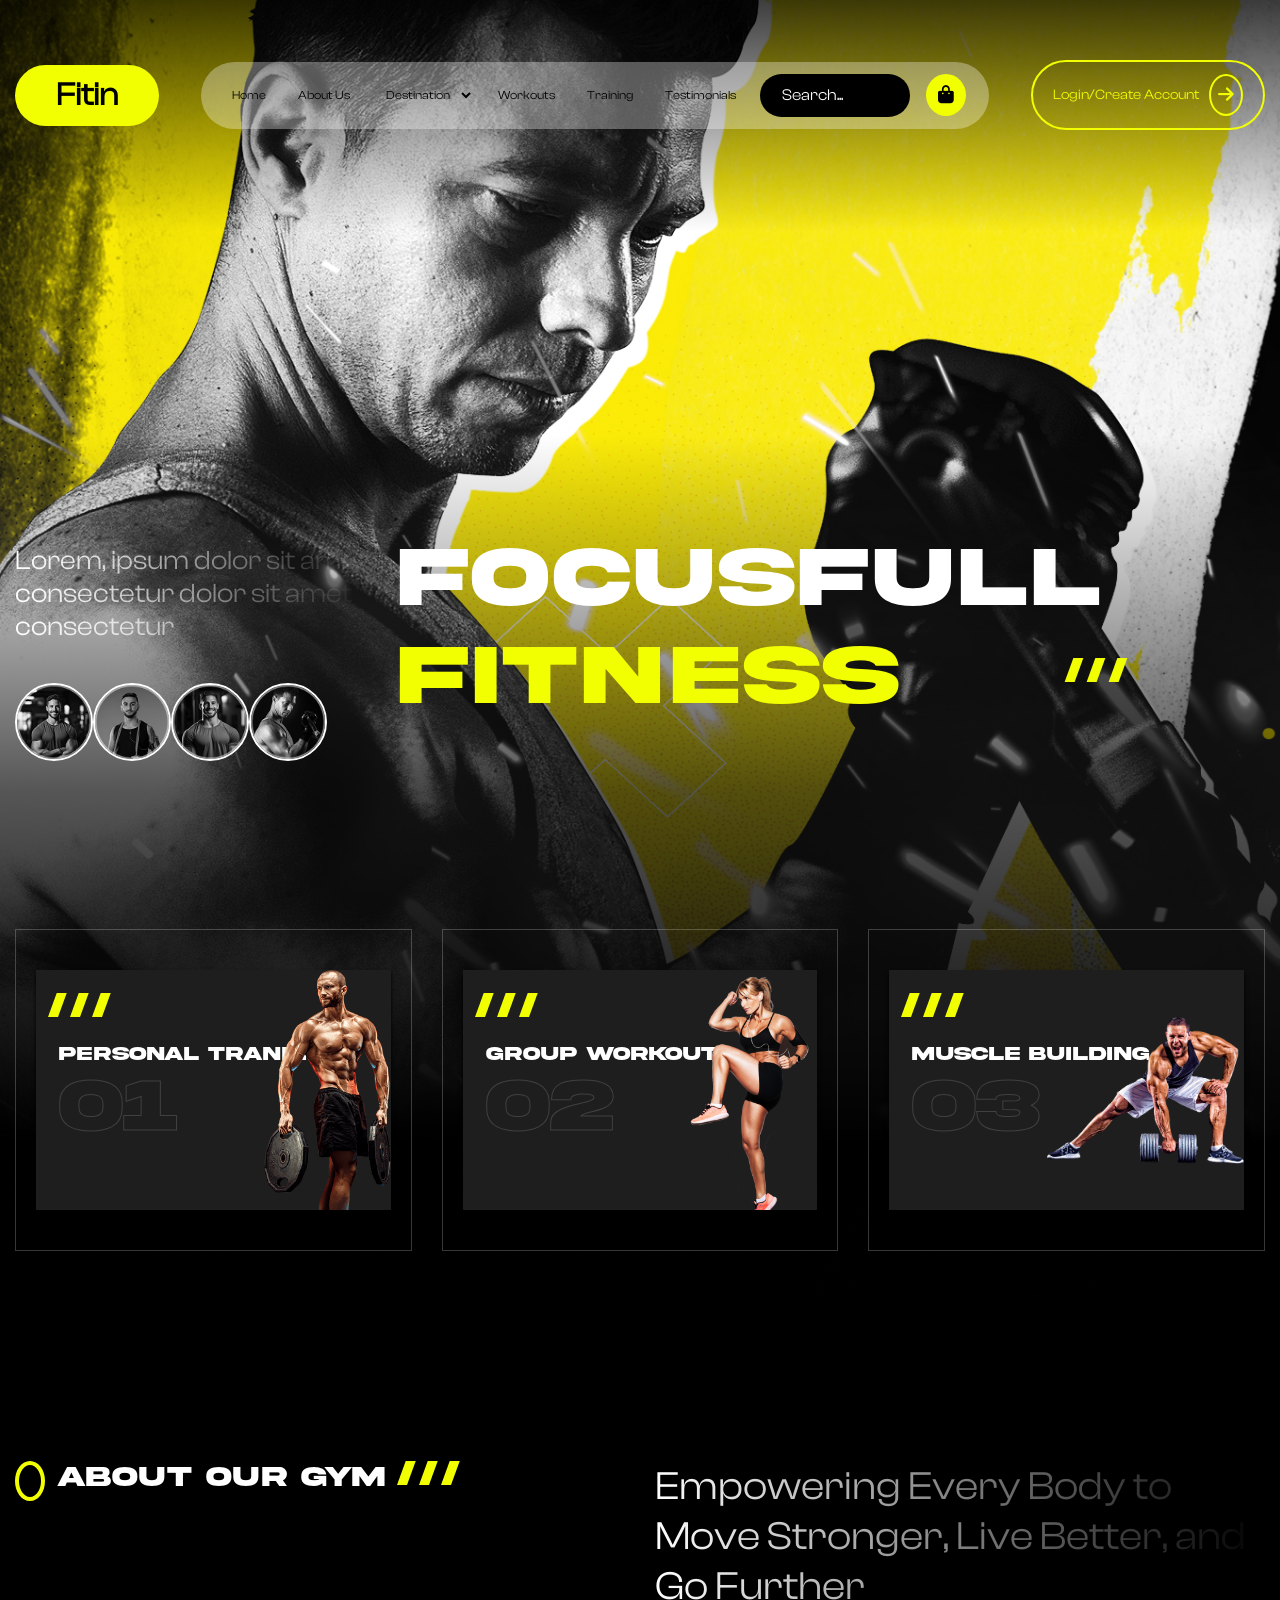
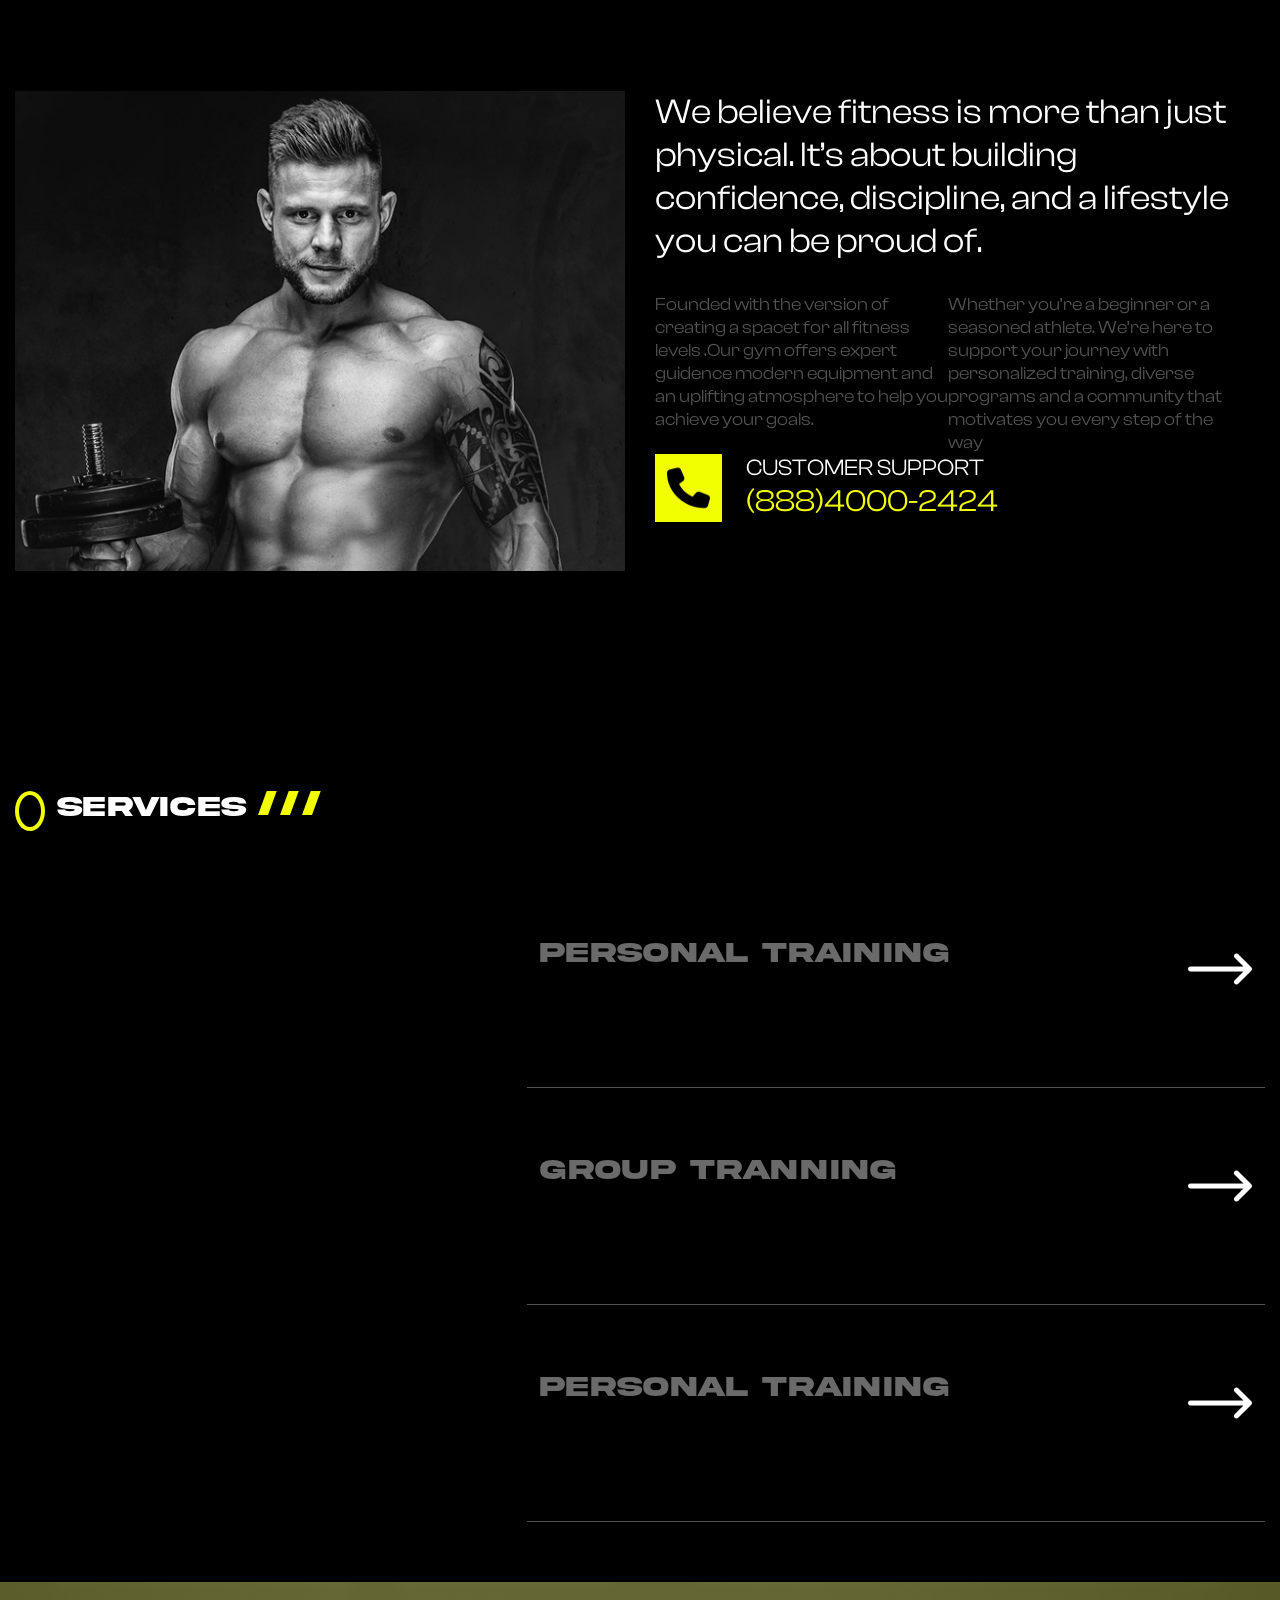
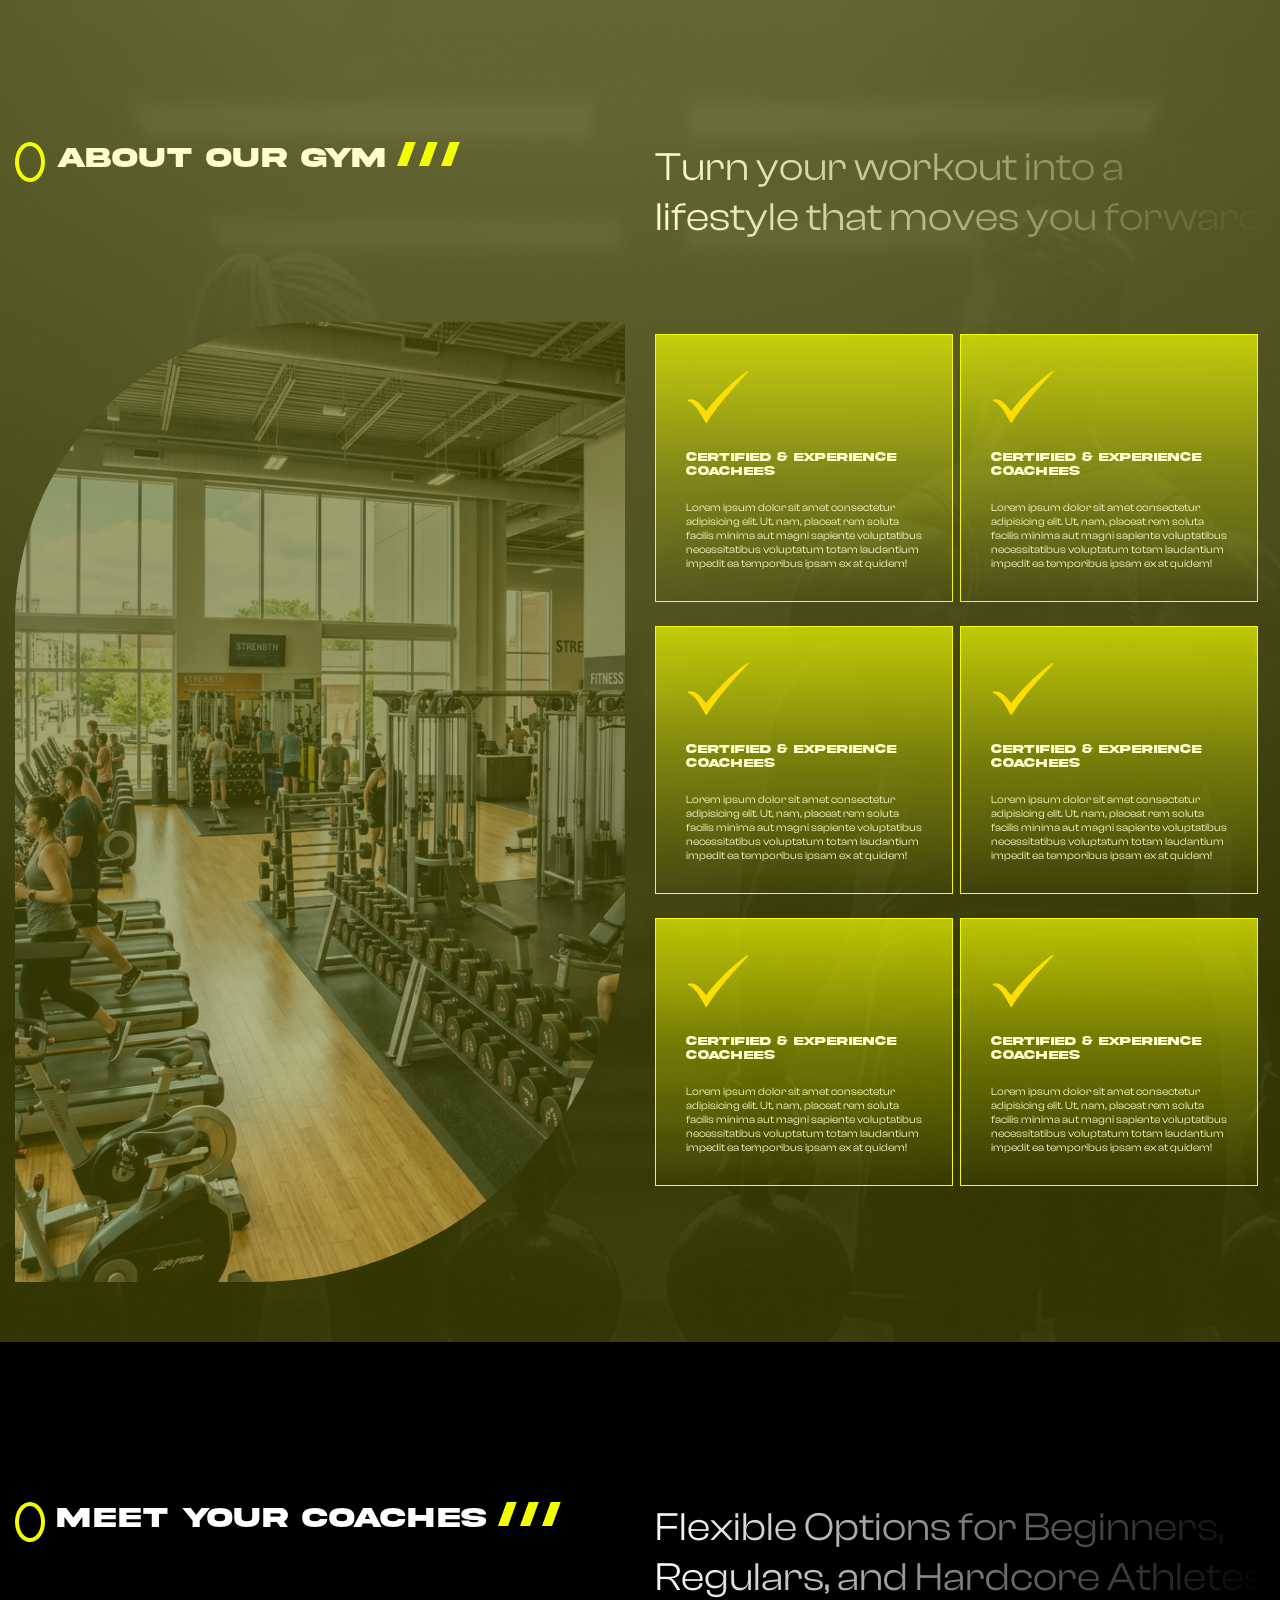
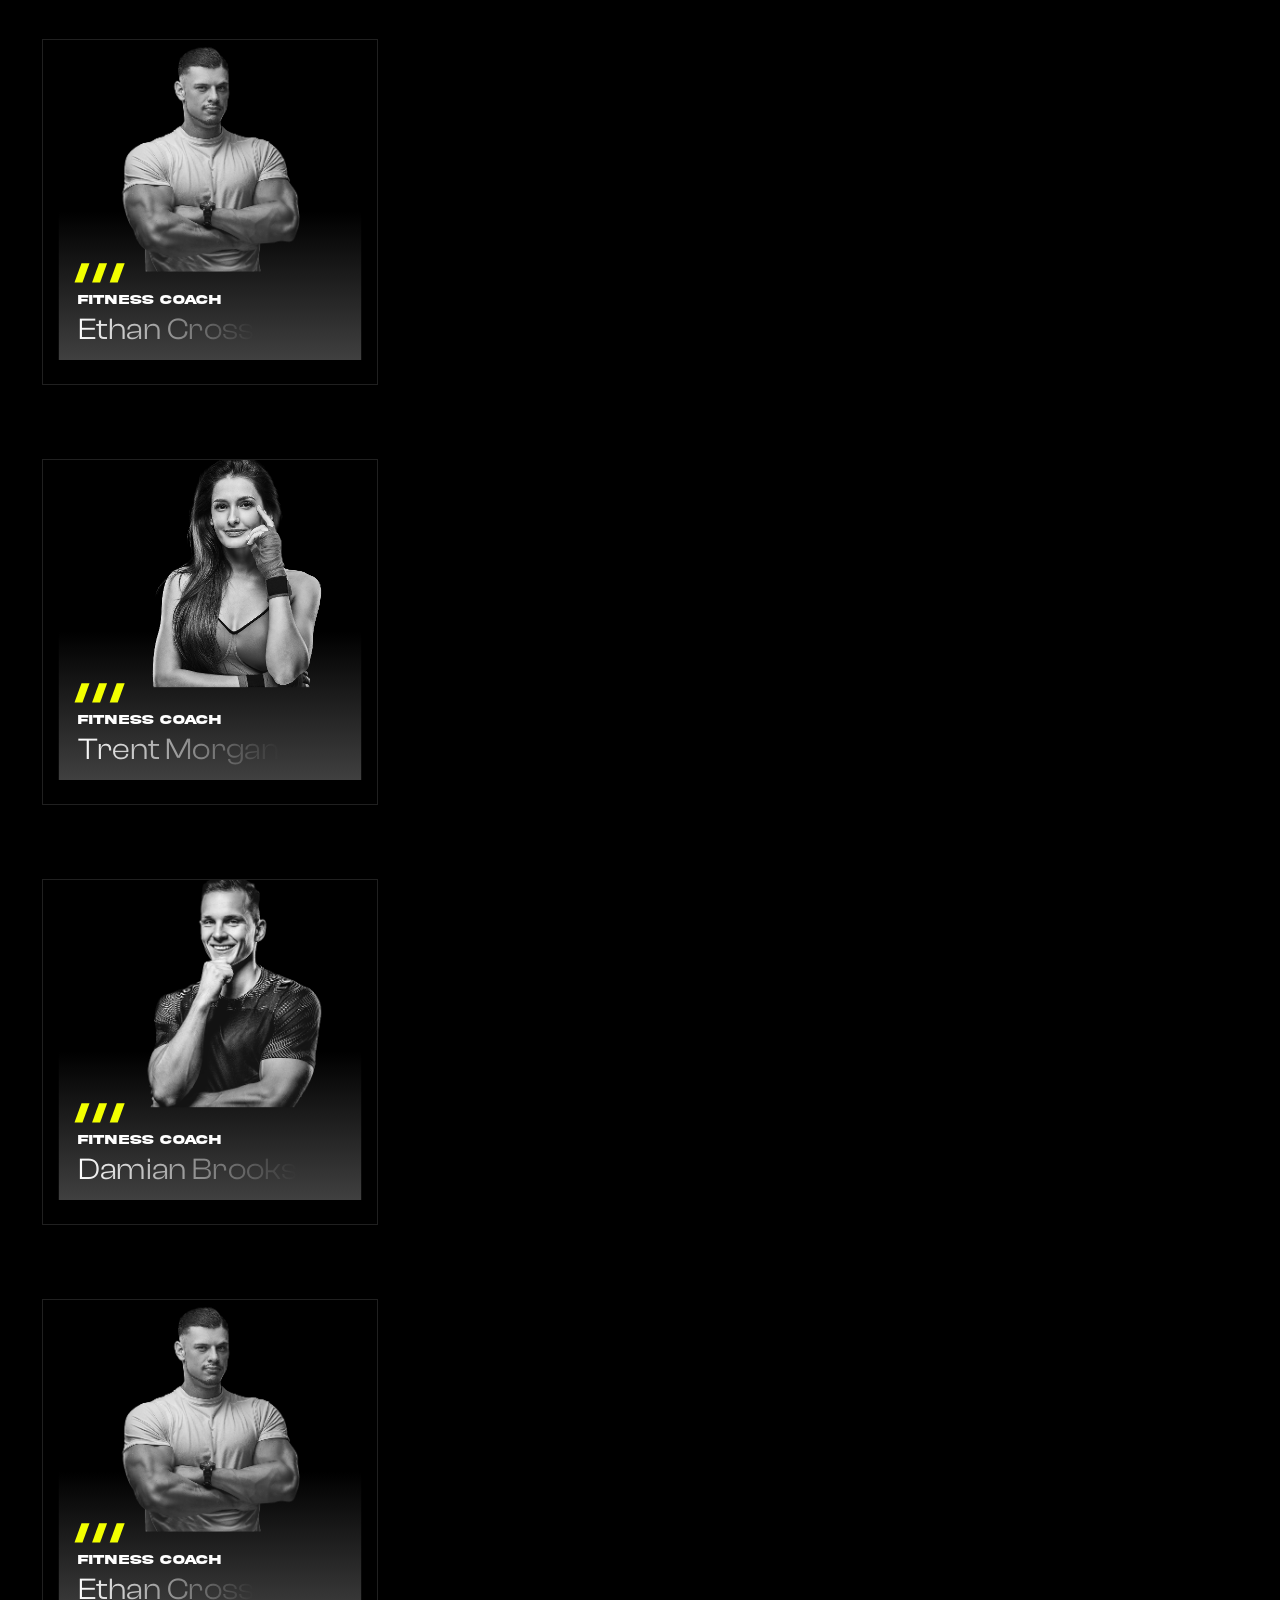
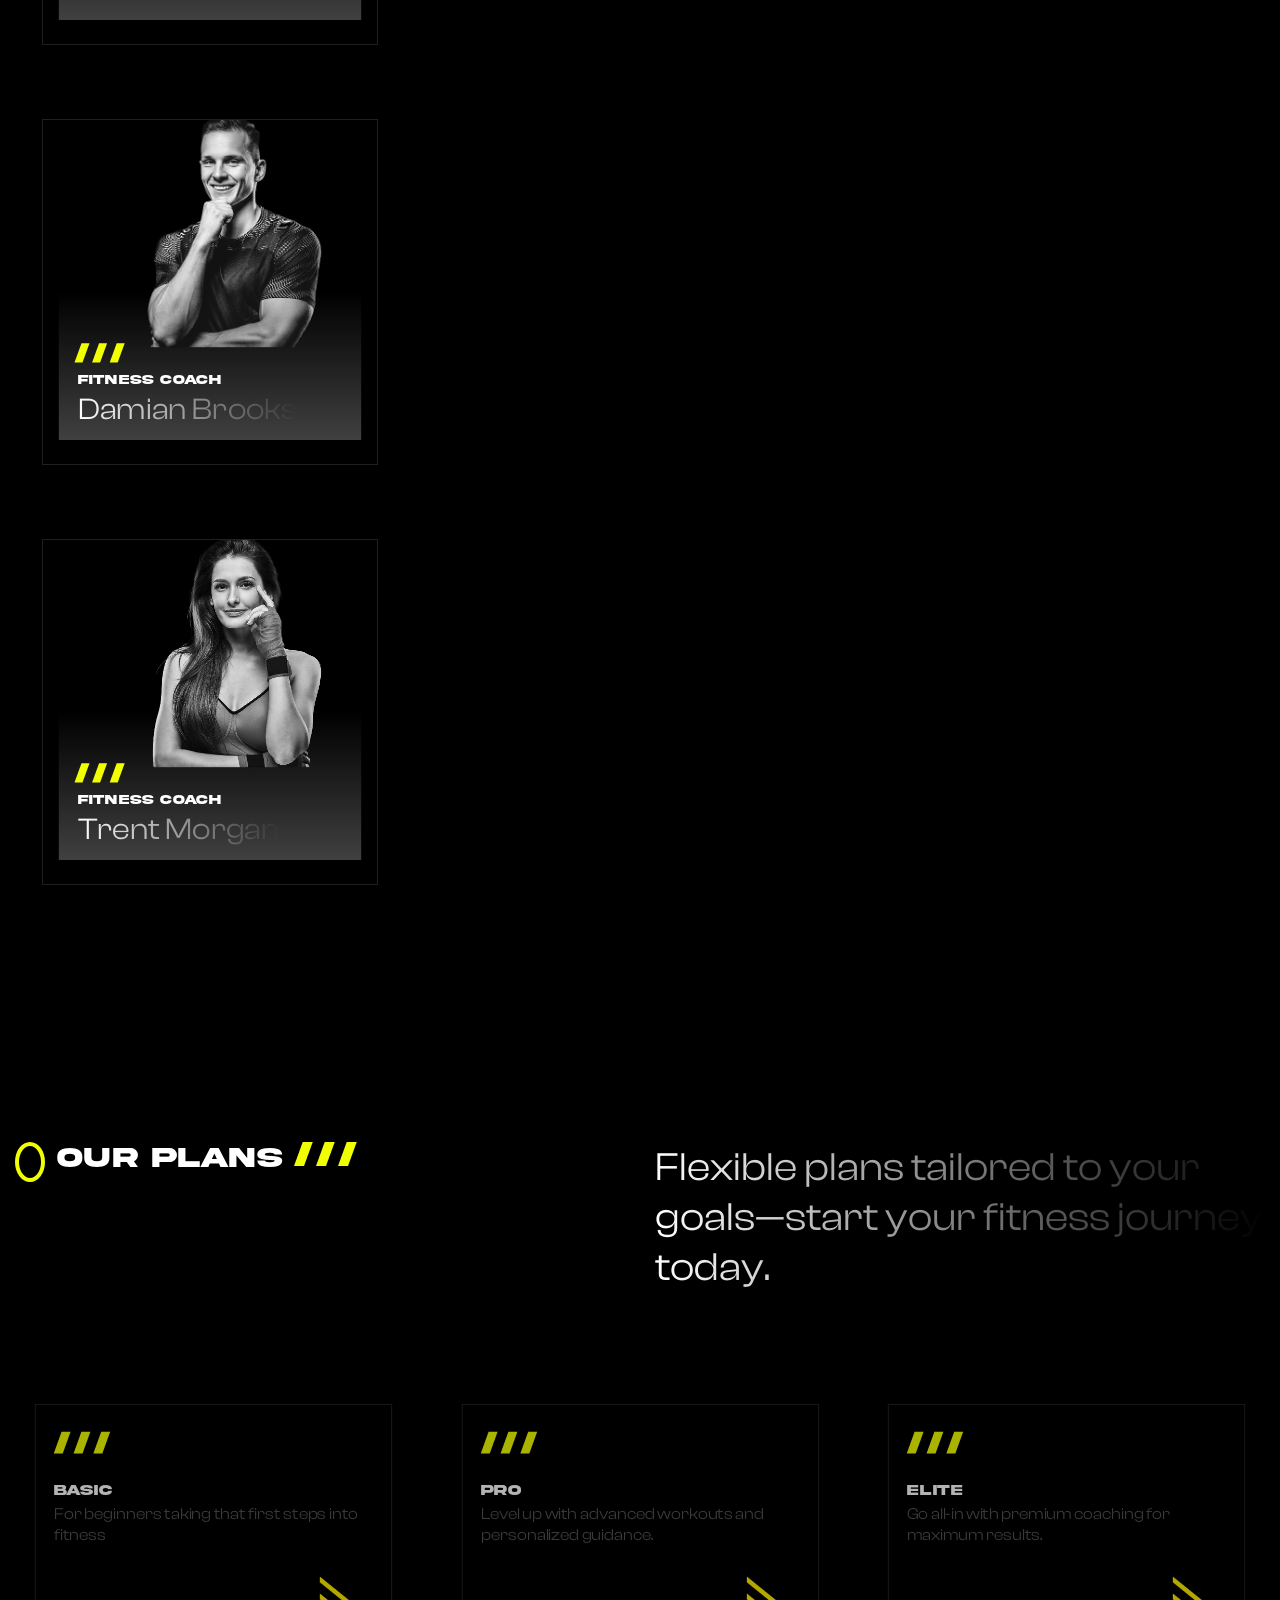
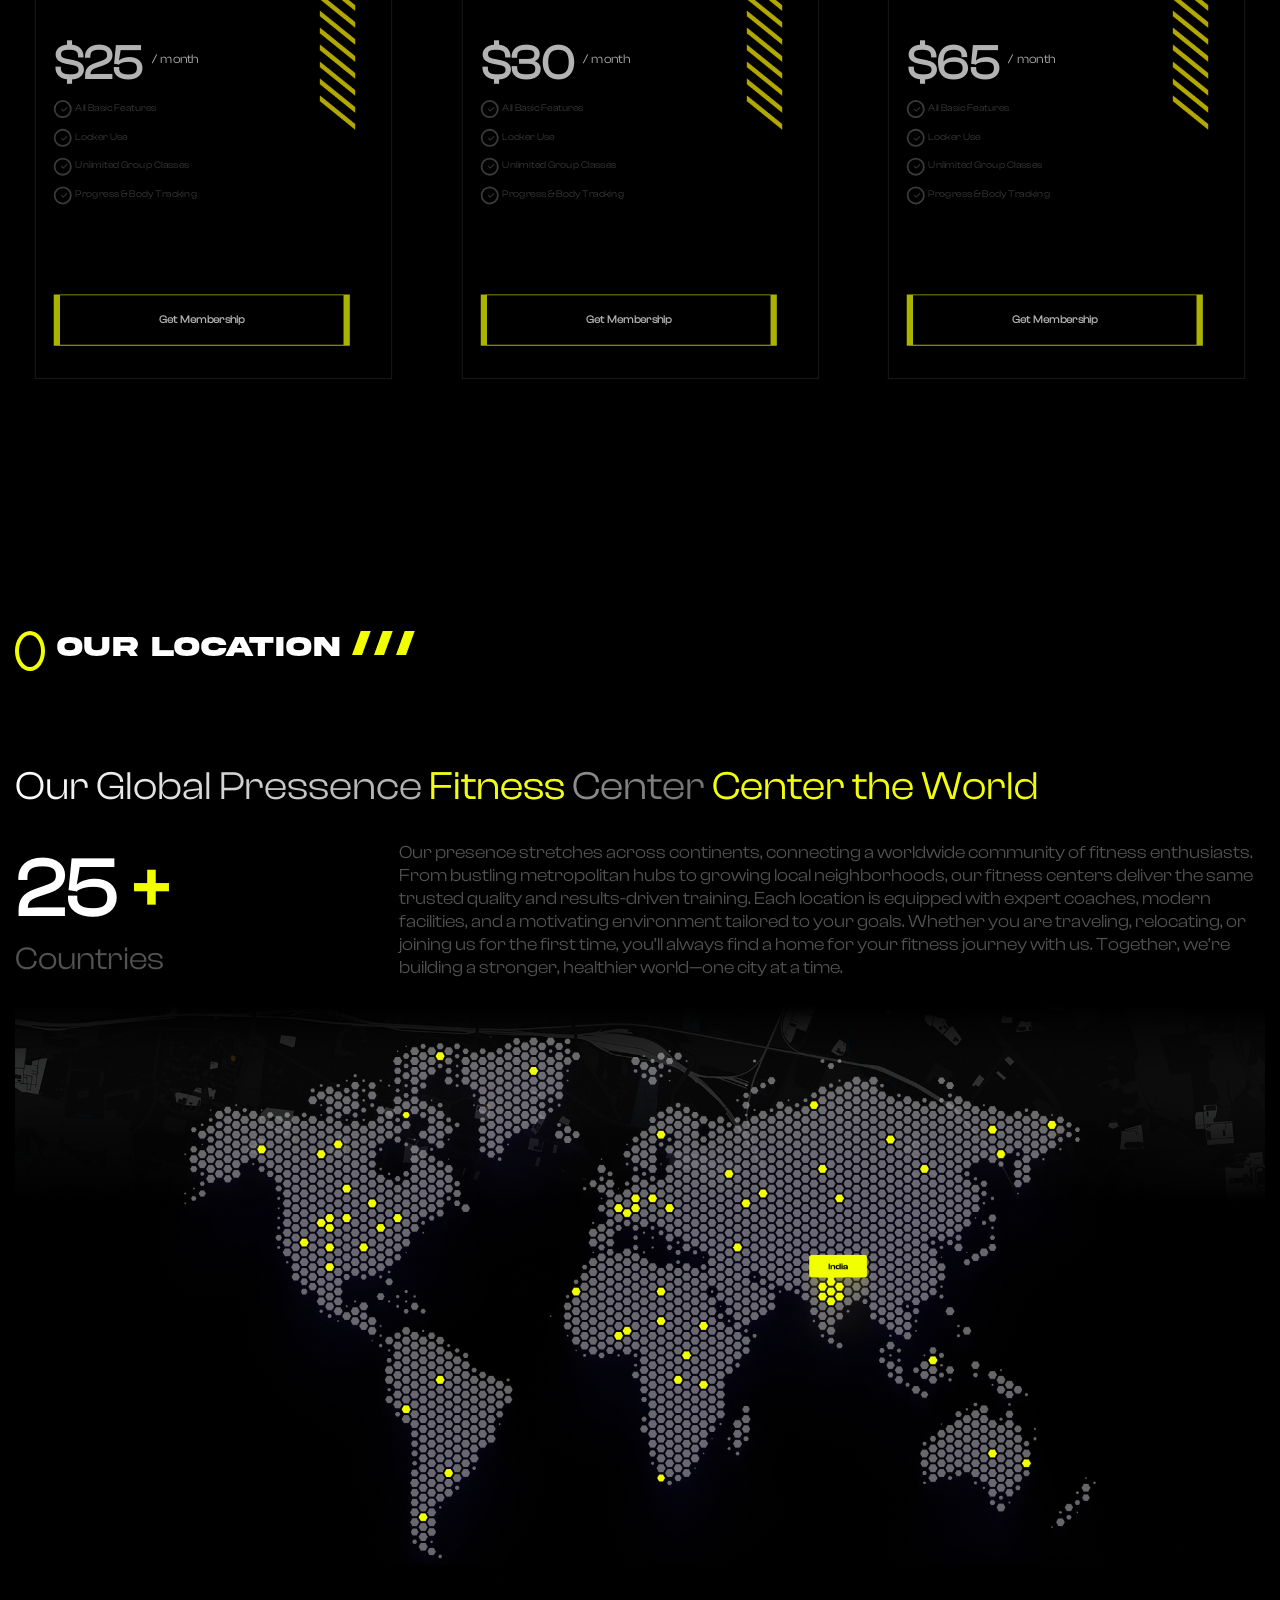
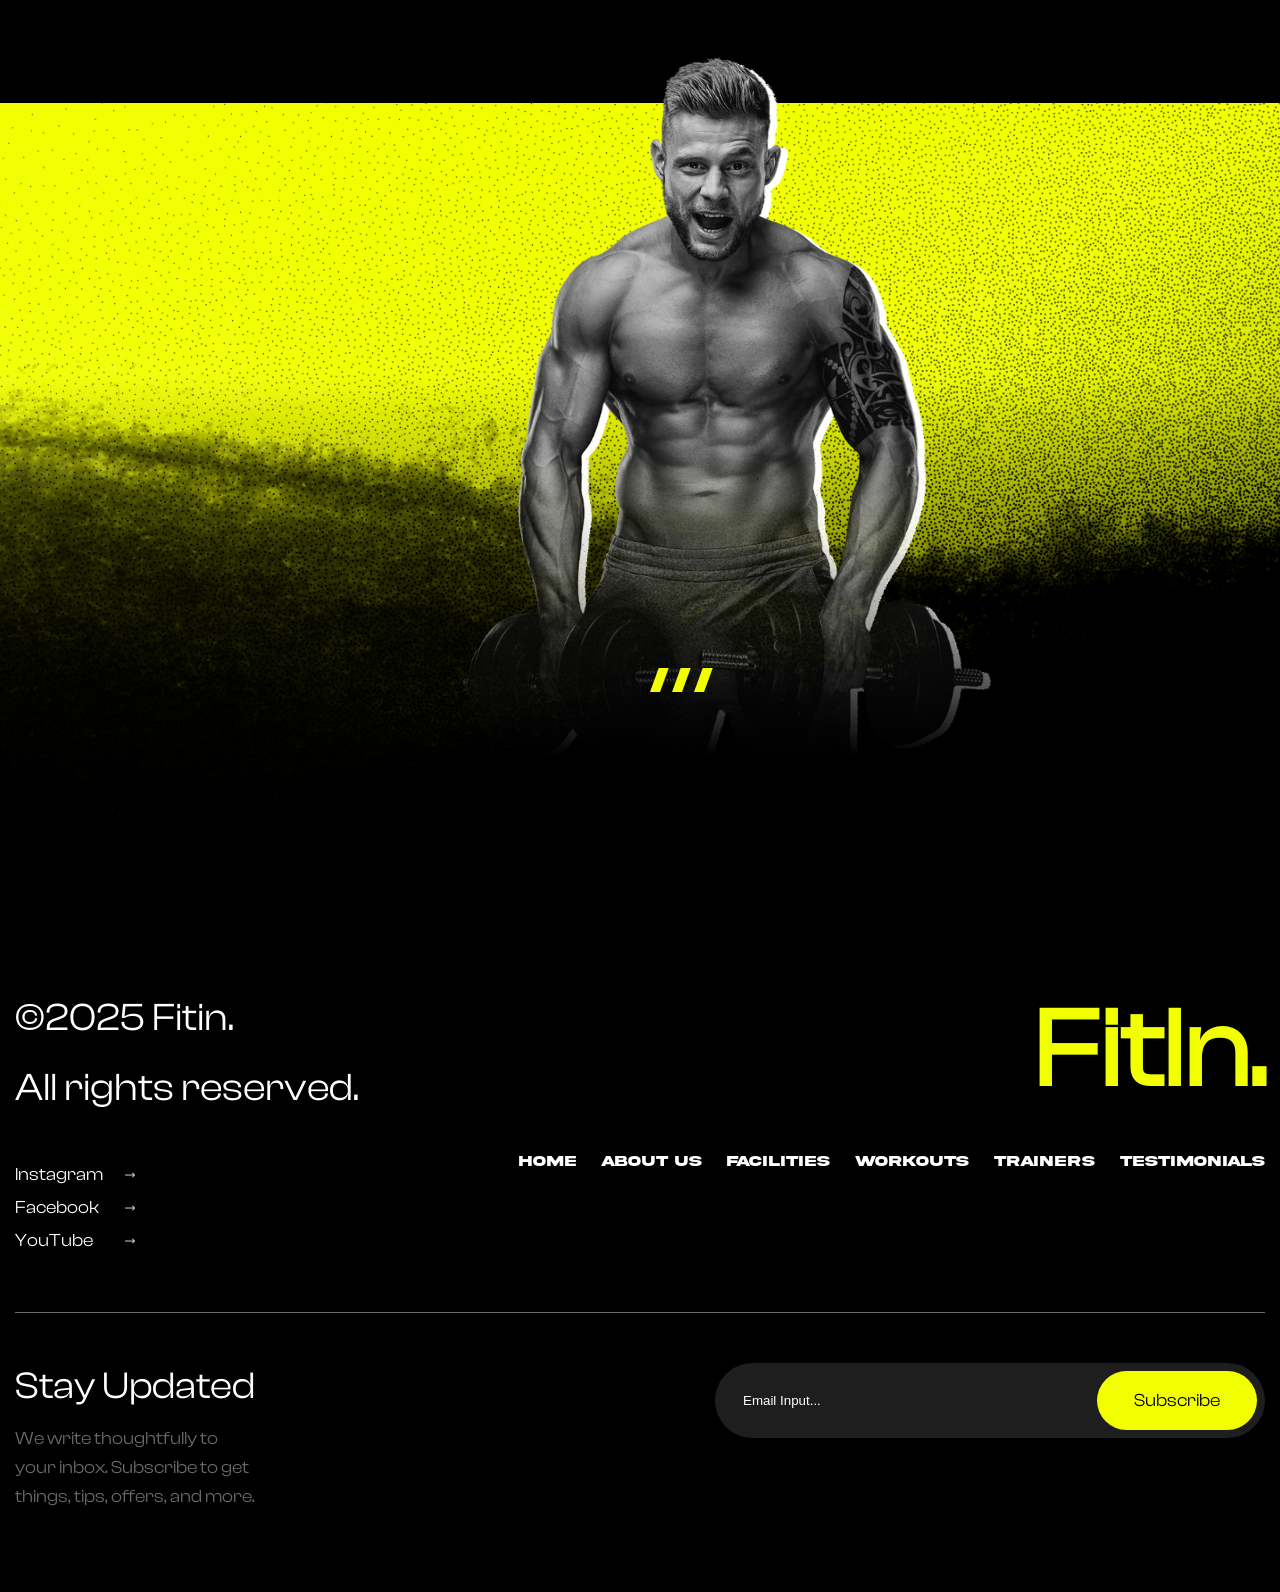
==== index.html @ 3caa6d22 "all files uploaded" ====
<!DOCTYPE html>
<html lang="en">
<head>
    <meta charset="UTF-8">
    <meta name="viewport" content="width=device-width, initial-scale=1.0">
    <title>Focusfull-Fitness</title> 
    <link rel="stylesheet" href="https://cdnjs.cloudflare.com/ajax/libs/font-awesome/6.7.2/css/all.min.css">
      <!-- Link Swiper's CSS -->
  <link rel="stylesheet" href="https://cdn.jsdelivr.net/npm/swiper@12/swiper-bundle.min.css" /> 
  <!-- AOS --> 
   <link href="https://unpkg.com/aos@2.3.1/dist/aos.css" rel="stylesheet">
    
    
    <link rel="stylesheet" href="style.css">
</head>
<body>
  <header class="header">
    <div class="container">
        <nav class="nav-bar">
            <!-- Logo (Shared) -->
            <div class="logo"> 
                <a href="index.html">Fitin</a>
            </div>  
            
            <!-- Desktop Links (Hidden on mobile) -->
            <ul class="nav-links">
                    <li><a href="index.html">Home</a></li>
                <li><a href="about-us.html">About Us</a></li>
                <li> 
                    <select name="destination" id="destination">
                        <option value="Destination">Destination</option>
                    </select>
                </li>
                <li><a href="workout.html">Workouts</a></li>
                <li><a href="#">Training</a></li>
                <li><a href="#">Testimonials</a></li>
                <li><input type="search" placeholder="Search..."></li>
                <li><i class="fa-solid fa-bag-shopping"></i></li>
            </ul>

            <div class="nav-controls">
                <div class="cmn-btn">
                    <a href="#">Login/Create Account</a>
                    <i class="fas fa-arrow-right arrow-icon"></i>
                </div>
                <div class="hamburger">
                    <i class="fa-solid fa-bars"></i>
                </div>
            </div>

            <!-- Mobile Sliding Drawer (Hidden on desktop) -->
            <div class="mobile-navbar">
                   <div class="logo"> 
                <a href="index.html">Fitin</a>
            </div>  
                <div class="mobile-nav-slide">
                  
                    <ul class="mobile-nav-links">
                        <li><a href="index.html">Home</a></li>
                        <li><a href="about-us.html">About Us</a></li>
                        <li><a href="#">Product</a></li>
                        <li><a href="#">Blog</a></li>
                        <li><a href="#">Contact</a></li>
                      <li><a href="workout.html">workout</a></li>
                    </ul>
                    
                   
                    <div class="mobile-right">
                        <div class="cmn-btn">
                            <a href="#">Login/Create Account</a>
                            <i class="fas fa-arrow-right arrow-icon"></i>
                        </div>
                    </div>
                </div>
            </div>
        </nav>
    </div>
</header>
     
    <main>
        <section class="banner cmn-gap1">
<div class="container">
    <div class="row">
        <div class="col30 banner-subheading">
            <p class="cmn-p2" data-aos="fade-right" data-aos-duration="1000" >
                Lorem, ipsum dolor sit amet consectetur dolor sit amet consectetur
            </p>
<div class="banner-circle" data-aos="fade-right" data-aos-duration="1000" >
    <div class="circle">
        <img src="images/Frame 4.png" alt="">
    </div>
    <div class="circle">
        <img src="images/Frame 5.png" alt="">
    </div>
    <div class="circle">
        <img src="images/Frame 6.png" alt="">
    </div>
      <div class="circle">
        <img src="images/Frame 7.png" alt="">
      </div>
</div> 
        <p class="sub-banner-text" data-aos="fade-right" data-aos-duration="1000" >
            <span style="color: #F2FF00;">12+</span> membership
        </p>
        </div> 
        <div class="col70 banner-heading" data-aos="fade-up" data-aos-duration="1000" data-aos-delay="500">
<h1>Focusfull <span style="color: #F2FF00;">Fitness </span></h1> 
<div class="bar">
    <div class="bar-rectangle"></div>
    <div class="bar-rectangle"></div>
    <div class="bar-rectangle"></div>
</div>
        </div> 
   <div class="col33 cmn-gap">
    <div class="box" data-aos="fade-right" data-aos-duration="1000" data-aos-delay="800">
       <div class="semi-box">
            <div class="bar1">
                <div class="bar-rectangle1"></div>
                   <div class="bar-rectangle1"></div>
                      <div class="bar-rectangle1"></div>
            </div> 
                  <p class="cmn-p semi-box-heading"> 
                personal tranning
            </p> 
            <p class="cmn-p3 semi-box-text">
                01
            </p>
          <div class="semi-box-img">
               <figure>
                <img src="images/Image1 1.png" alt="" >
            </figure> 
          </div>
    
        </div>
    </div>
   </div>
      <div class="col33 cmn-gap">
    <div class="box" data-aos="fade-up" data-aos-duration="1000" data-aos-delay="800">
        <div class="semi-box">
            <div class="bar1">
                <div class="bar-rectangle1"></div>
                   <div class="bar-rectangle1"></div>
                      <div class="bar-rectangle1"></div>
            </div> 
            <p class="cmn-p semi-box-heading"> 
                group workout
            </p> 
            <p class="cmn-p3 semi-box-text">
                02
            </p>
               <div class="semi-box-img">
               <figure>
                <img src="images/Mask group.png" alt="" >
            </figure> 
          </div>
        </div>
    </div>
   </div>
      <div class="col33 cmn-gap">
    <div class="box" data-aos="fade-right" data-aos-duration="1000" data-aos-delay="800">
       <div class="semi-box">
            <div class="bar1">
                <div class="bar-rectangle1"></div>
                   <div class="bar-rectangle1"></div>
                      <div class="bar-rectangle1"></div>
            </div> 
                 <p class="cmn-p semi-box-heading"> 
              muscle building
            </p> 
            <p class="cmn-p3 semi-box-text">
                03
            </p> 
           <div class="semi-box-img1">
             <figure>
                <img src="images/ccv-1 1.png" alt="" class="semi-box-img">
            </figure> 
           </div>

        </div>
    </div>
   </div>
    </div>
</div>
        </section> 
        <!-- about us  -->
        <section class="about-our-gym cmn-gap3">
            <div class="container">
            <div class="row">
                <div class="col50 " >
                     <div class="about-our-gym-content" data-aos="fade-up" data-aos-duration="1000" data-aos-delay="500">
                <div class="about-our-gym-circle">

                </div>
                   <h2 class="h2-title cmn-gap7">
                    About Our Gym
                </h2>
                 <div class="bar2">
                <div class="bar-rectangle2"></div>
                   <div class="bar-rectangle2"></div>
                      <div class="bar-rectangle2"></div>
            </div> 
            </div>
            </div>
            <div class="col50 ">
     <h3 class="h3-title" data-aos="fade-down" data-aos-duration="1000" data-aos-delay="500">
                Empowering Every Body to Move Stronger, Live Better, and Go Further
             </h3>
            </div>
                </div>
<div class="row cmn-gap6">
    <div class="col50" >
       <div class="about-our-gym-img-wrapper" data-aos="fade-down" data-aos-duration="1000" data-aos-delay="500">
         <figure>
                            <img src="images/Rectangle 4.png" alt="" loading="lazy" class="about-our-gym-img">
                        </figure>
       </div>
    </div> 
    <div class="col50"  data-aos="fade-up" data-aos-duration="1000" data-aos-delay="500" >
        <p class="cmn-p4">
We believe fitness is more than just physical. It’s about building confidence, discipline, and a lifestyle you can be proud of.
</p>  

<div class="about-our-gym-content cmn-gap5">
<p class="cmn-p5">
   Founded with  the version of  creating a spacet for all fitness levels .Our gym offers expert guidence modern equipment and an uplifting atmosphere to help you achieve your goals.
</p>
  
    
<p class="cmn-p5">
    Whether you’re a beginner or a seasoned athlete. We’re here to support your journey with personalized training, diverse programs and a community that
motivates you every step of the way
</p>
</div>

<div class="about-our-gym-content">
    <div class="call-now">
        <i class="fa-solid fa-phone"></i>
      
    </div> 
      <div class="call-now-content">
            <p class="call-now-text">
CUSTOMER SUPPORT
            </p> 
            <p class="call-now-text1">
                (888)4000-2424
            </p>

        </div>
</div>
    </div>
</div>
           </div>
           
        </section>
        <section class="service cmn-gap3"> 
            <div class="container">
                <div class="row">
                    <div class="col40">
                       <div class="about-our-gym-content" data-aos="fade-up" data-aos-duration="1000" data-aos-delay="500" >
                <div class="about-our-gym-circle">

                </div>
                   <h2 class="h2-title cmn-gap7">
                   Services
                </h2>
                 <div class="bar2">
                <div class="bar-rectangle2"></div>
                   <div class="bar-rectangle2"></div>
                      <div class="bar-rectangle2"></div>
            </div> 
            </div>
                </div> 
              <div class="col60">

              </div>
                </div> 
                <div class="row cmn-gap5">
                    <div class="col40"></div> 
                    <div class="col60">
                         
                  <div class="service-box-content" data-aos="fade-right" data-aos-duration="1000" data-aos-delay="500" >
                      <p class="service-text">
                        PERSONAL TRAINING
                    </p> 
                    <figure>
                        <img src="images/service-image.png" alt="" class="service-img">
                    </figure> 
 <figure>
    <img src="images/right-arrow.png" alt="" class="right-arrow">
 </figure>
                  </div>
                   <div class="service-box-content" data-aos="fade-up" data-aos-duration="1000" data-aos-delay="500">
                      <p class="service-text">
                        group tranning
                    </p> 
                    <figure>
                        <img src="https://encrypted-tbn0.gstatic.com/images?q=tbn:ANd9GcQ695tH-hWdF3-z7H6d-CJ_be59Ah4ylDfHZYPAwknYeQ&s=10" alt="" class="service-img1">
                    </figure> 
 <figure>
    <img src="images/right-arrow.png" alt="" class="right-arrow1">
 </figure>
                  </div>
                   <div class="service-box-content" data-aos="fade-right" data-aos-duration="1000" data-aos-delay="500">
                      <p class="service-text">
                        PERSONAL TRAINING
                    </p> 
                    <figure>
                        <img src="images/service-image.png" alt="" class="service-img">
                    </figure> 
 <figure>
    <img src="images/right-arrow.png" alt="" class="right-arrow">
 </figure>
                  </div>
                  

               
                    </div>
                </div>
            </div>
        </section> 
        <!-- about our gym -->
        <section class="about-gym cmn-gap3">
            <div class="container">
                       <div class="row">
                <div class="col50">
                     <div class="about-our-gym-content" data-aos="fade-up" data-aos-duration="1000" data-aos-delay="500" >
                <div class="about-our-gym-circle">

                </div>
                   <h2 class="h2-title cmn-gap7">
                    About Our Gym
                </h2>
                 <div class="bar2">
                <div class="bar-rectangle2"></div>
                   <div class="bar-rectangle2"></div>
                      <div class="bar-rectangle2"></div>
            </div> 
            </div>
            </div>
            <div class="col50">
     <h3 class="h3-title"data-aos="fade-down" data-aos-duration="1000" data-aos-delay="500" >
           Turn your  workout into a lifestyle that moves you forward
             </h3>
            </div>
                </div>
                              <div class="row cmn-gap6">
                    <div class="col50">
                        <figure>
                            <img src="images/Frame 25.png" alt="" loading="lazy" class="about-our-gym-img1">
                        </figure>
                    </div>
                    <div class="col50">


<div class="about-gym-content cmn-gap2">
<div class="about-gym-box" data-aos="fade-right" data-aos-duration="1000" data-aos-delay="500">
<figure>
    <img src="images/check.png" alt="">
</figure> 
<p class="about-gym-boxt-head">
    Certified & Experience Coachees
</p> 
<p class="about-gym-box-text">
    Lorem ipsum dolor sit amet consectetur adipisicing elit. Ut, nam, placeat rem soluta facilis minima aut magni sapiente voluptatibus necessitatibus voluptatum totam laudantium impedit ea temporibus ipsam ex at quidem!
</p>
</div>  
<div class="about-gym-box" data-aos="fade-up" data-aos-duration="1000" data-aos-delay="500">
<figure>
    <img src="images/check.png" alt="">
</figure> 
<p class="about-gym-boxt-head">
    Certified & Experience Coachees
</p> 
<p class="about-gym-box-text">
    Lorem ipsum dolor sit amet consectetur adipisicing elit. Ut, nam, placeat rem soluta facilis minima aut magni sapiente voluptatibus necessitatibus voluptatum totam laudantium impedit ea temporibus ipsam ex at quidem!
</p>
</div> 

</div>
<div class="about-gym-content cmn-gap2">
<div class="about-gym-box" data-aos="fade-up" data-aos-duration="1000" data-aos-delay="500" >
<figure>
    <img src="images/check.png" alt="">
</figure> 
<p class="about-gym-boxt-head">
    Certified & Experience Coachees
</p> 
<p class="about-gym-box-text">
    Lorem ipsum dolor sit amet consectetur adipisicing elit. Ut, nam, placeat rem soluta facilis minima aut magni sapiente voluptatibus necessitatibus voluptatum totam laudantium impedit ea temporibus ipsam ex at quidem!
</p>
</div>  
<div class="about-gym-box" data-aos="fade-right" data-aos-duration="1000" data-aos-delay="500">
<figure>
    <img src="images/check.png" alt="">
</figure> 
<p class="about-gym-boxt-head">
    Certified & Experience Coachees
</p> 
<p class="about-gym-box-text">
    Lorem ipsum dolor sit amet consectetur adipisicing elit. Ut, nam, placeat rem soluta facilis minima aut magni sapiente voluptatibus necessitatibus voluptatum totam laudantium impedit ea temporibus ipsam ex at quidem!
</p>
</div> 

</div>
<div class="about-gym-content cmn-gap2">
<div class="about-gym-box"data-aos="fade-up" data-aos-duration="1000" data-aos-delay="1000">
<figure>
    <img src="images/check.png" alt="">
</figure> 
<p class="about-gym-boxt-head">
    Certified & Experience Coachees
</p> 
<p class="about-gym-box-text">
    Lorem ipsum dolor sit amet consectetur adipisicing elit. Ut, nam, placeat rem soluta facilis minima aut magni sapiente voluptatibus necessitatibus voluptatum totam laudantium impedit ea temporibus ipsam ex at quidem!
</p>
</div>  
<div class="about-gym-box" data-aos="fade-right" data-aos-duration="1000" data-aos-delay="1000">
<figure>
    <img src="images/check.png" alt="">
</figure> 
<p class="about-gym-boxt-head">
    Certified & Experience Coachees
</p> 
<p class="about-gym-box-text">
    Lorem ipsum dolor sit amet consectetur adipisicing elit. Ut, nam, placeat rem soluta facilis minima aut magni sapiente voluptatibus necessitatibus voluptatum totam laudantium impedit ea temporibus ipsam ex at quidem!
</p>
</div> 

</div>




                    </div>
                </div>
            </div>
        </section>  
        <!-- meet your coach -->
        <section class="meet-your-coach cmn-gap3">
<div class="container">
          <div class="row"> 
               <div class="col50">
                     <div class="about-our-gym-content" data-aos="fade-up" data-aos-duration="1000" data-aos-delay="500">
                <div class="about-our-gym-circle">

                </div>
                   <h2 class="h2-title cmn-gap7">
                  meet your coaches
                </h2>
                 <div class="bar2">
                <div class="bar-rectangle2"></div>
                   <div class="bar-rectangle2"></div>
                      <div class="bar-rectangle2"></div>
            </div> 
            </div>
            </div> 
       <div class="col50">
     <h3 class="h3-title" data-aos="fade-down" data-aos-duration="1000" data-aos-delay="500">
        Flexible Options for Beginners, Regulars, and Hardcore Athletes
             </h3>
            </div>

               <div class="swiper mySwiper">
      <div class="swiper-wrapper">
        <div class="swiper-slide">
            <div class="tranier-box">
    <div class="trainer-content">
        <figure>
        <img src="images/portrait-muscular-handsome-bodybuilder-sportswear-standing-with-crossed-arms-studio-isolated-gray-background 2.png" alt="" loading="lazy" class="trainer-image">
      </figure> 
                     <div class="bar3">
    <div class="bar-rectangle3"></div>
    <div class="bar-rectangle3"></div>
    <div class="bar-rectangle3"></div>
</div> 
<p class="trainer-content-text"> Fitness coach</p>
 <h3 class="trainer-content-text-heading">
      Ethan Cross
             </h3>
    </div>
                    </div>
        </div>
        <div class="swiper-slide"> <div class="tranier-box">
    <div class="trainer-content">
        <figure>
        <img src="images/pensive-beautiful-brunette-female-boxer-sports-bra-with-bandaged-hands-isolated-dark-textured-background 1.png" alt="" loading="lazy" class="trainer-image1">
      </figure> 
                     <div class="bar3">
    <div class="bar-rectangle3"></div>
    <div class="bar-rectangle3"></div>
    <div class="bar-rectangle3"></div>
</div> 
<p class="trainer-content-text"> Fitness coach</p>
 <h3 class="trainer-content-text-heading">
      trent morgan
             </h3>
    </div>
                    </div></div>
        <div class="swiper-slide">
                              <div class="tranier-box">
    <div class="trainer-content">
        <figure>
        <img src="images/portrait-young-handsome-sportsman-holds-hand-chin-dark-background 1.png" alt="" loading="lazy" class="trainer-image1">
      </figure> 
                     <div class="bar3">
    <div class="bar-rectangle3"></div>
    <div class="bar-rectangle3"></div>
    <div class="bar-rectangle3"></div>
</div> 
<p class="trainer-content-text"> Fitness coach</p>
 <h3 class="trainer-content-text-heading">
      Damian brooks
             </h3>
    </div>
                    </div>
        </div>
        <div class="swiper-slide"><div class="tranier-box">
    <div class="trainer-content">
        <figure>
        <img src="images/portrait-muscular-handsome-bodybuilder-sportswear-standing-with-crossed-arms-studio-isolated-gray-background 2.png" alt="" loading="lazy" class="trainer-image">
      </figure> 
                     <div class="bar3">
    <div class="bar-rectangle3"></div>
    <div class="bar-rectangle3"></div>
    <div class="bar-rectangle3"></div>
</div> 
<p class="trainer-content-text"> Fitness coach</p>
 <h3 class="trainer-content-text-heading">
      Ethan Cross
             </h3>
    </div>
                    </div></div>
        <div class="swiper-slide">                  <div class="tranier-box">
    <div class="trainer-content">
        <figure>
        <img src="images/portrait-young-handsome-sportsman-holds-hand-chin-dark-background 1.png" alt="" loading="lazy" class="trainer-image1">
      </figure> 
                     <div class="bar3">
    <div class="bar-rectangle3"></div>
    <div class="bar-rectangle3"></div>
    <div class="bar-rectangle3"></div>
</div> 
<p class="trainer-content-text"> Fitness coach</p>
 <h3 class="trainer-content-text-heading">
      Damian brooks
             </h3>
    </div>
                    </div></div>
        <div class="swiper-slide"> <div class="tranier-box">
    <div class="trainer-content">
        <figure>
        <img src="images/pensive-beautiful-brunette-female-boxer-sports-bra-with-bandaged-hands-isolated-dark-textured-background 1.png" alt="" loading="lazy" class="trainer-image1">
      </figure> 
                     <div class="bar3">
    <div class="bar-rectangle3"></div>
    <div class="bar-rectangle3"></div>
    <div class="bar-rectangle3"></div>
</div> 
<p class="trainer-content-text"> Fitness coach</p>
 <h3 class="trainer-content-text-heading">
      trent morgan
             </h3>
    </div>
                    </div></div>
       
      </div>
      <div class="swiper-pagination"></div>
    </div>
          </div>
</div>
        </section> 
        <section class="choose-your-plan cmn-gap3">
            <div class="container">

                <div class="row">
                        <div class="col50">
                                        <div class="about-our-gym-content" data-aos="fade-up" data-aos-duration="1000" data-aos-delay="500">
                <div class="about-our-gym-circle">

                </div>
                   <h2 class="h2-title cmn-gap7">
                  Our Plans
                </h2>
                 <div class="bar2">
                <div class="bar-rectangle2"></div>
                   <div class="bar-rectangle2"></div>
                      <div class="bar-rectangle2"></div>
            </div> 
            </div>
                        </div> 
                        <div class="col50">
                            <h3 class="h3-title" data-aos="fade-down" data-aos-duration="1000" data-aos-delay="500">
        Flexible plans tailored to your goals—start your fitness journey today.
             </h3>
            
                        </div>
                </div>
                <div class="row cmn-gap6">
                    <div class="col33">
                         <div class="payment-box">
                          <div class="bar2">
                <div class="bar-rectangle2"></div>
                   <div class="bar-rectangle2"></div>
                      <div class="bar-rectangle2"></div>
            </div>  
            <p class="tranier-box-head"> 
                BASIC
            </p> 
            <p>For beginners taking that first steps into fitness</p> 
            <div class="payment-content flex">
                <div class="payment-content-box">
                    <p class="payment-content-box-text">
                        $25 <sup>/ month</sup>
                    </p> 
                    <div class="payment-details flex"> 
                        <div class="payment-circle">
                            <i class="fa-solid fa-check" ></i>
                        </div>
<p class="payment-circle-text">All basic features</p>
                    </div>
                    <div class="payment-details flex"> 
                        <div class="payment-circle">
                            <i class="fa-solid fa-check" ></i>
                        </div>
<p class="payment-circle-text">Locker Use</p>
                    </div>
                    <div class="payment-details flex"> 
                        <div class="payment-circle">
                            <i class="fa-solid fa-check" ></i>
                        </div>
<p class="payment-circle-text">Unlimited Group Classes</p>
                    </div>
                    <div class="payment-details flex"> 
                        <div class="payment-circle">
                            <i class="fa-solid fa-check" ></i>
                        </div>
<p class="payment-circle-text">Progress & Body Tracking</p>
                    </div>
                </div> 
                <div class="payment-content-box">
<figure>
    <img src="images/f1b2e4523faa890c11e7d1114e9e152199eaf546.png" alt="" class="payment-content-box-img">
</figure>
                </div>
            </div> 
           <div class="cmn-gap">
               <a href="#" class="payment-button ">Get Membership</a>
           </div>
             </div>
                    </div> 
                 <div class="col33">
                         <div class="payment-box">
                          <div class="bar2">
                <div class="bar-rectangle2"></div>
                   <div class="bar-rectangle2"></div>
                      <div class="bar-rectangle2"></div>
            </div>  
            <p class="tranier-box-head">
                PRO
            </p> 
            <p>Level up with advanced workouts and personalized guidance.</p> 
            <div class="payment-content flex">
                <div class="payment-content-box">
                    <p class="payment-content-box-text">
                        $30 <sup>/ month</sup>
                    </p> 
                    <div class="payment-details flex"> 
                        <div class="payment-circle">
                            <i class="fa-solid fa-check" ></i>
                        </div>
<p class="payment-circle-text">All basic features</p>
                    </div>
                    <div class="payment-details flex"> 
                        <div class="payment-circle">
                            <i class="fa-solid fa-check" ></i>
                        </div>
<p class="payment-circle-text">Locker Use</p>
                    </div>
                    <div class="payment-details flex"> 
                        <div class="payment-circle">
                            <i class="fa-solid fa-check" ></i>
                        </div>
<p class="payment-circle-text">Unlimited Group Classes</p>
                    </div>
                    <div class="payment-details flex"> 
                        <div class="payment-circle">
                            <i class="fa-solid fa-check" ></i>
                        </div>
<p class="payment-circle-text">Progress & Body Tracking</p>
                    </div>
                </div> 
                <div class="payment-content-box">
<figure>
    <img src="images/f1b2e4523faa890c11e7d1114e9e152199eaf546.png" alt="" class="payment-content-box-img">
</figure>
                </div>
            </div> 
           <div class="cmn-gap">
               <a href="#" class="payment-button ">Get Membership</a>
           </div>
             </div> 
             </div>
              <div class="col33">
                         <div class="payment-box">
                          <div class="bar2">
                <div class="bar-rectangle2"></div>
                   <div class="bar-rectangle2"></div>
                      <div class="bar-rectangle2"></div>
            </div>  
            <p class="tranier-box-head">
                ELITE
            </p> 
            <p>Go all-in with premium coaching for maximum results.</p> 
            <div class="payment-content flex">
                <div class="payment-content-box">
                    <p class="payment-content-box-text">
                        $65 <sup>/ month</sup>
                    </p> 
                    <div class="payment-details flex"> 
                        <div class="payment-circle">
                            <i class="fa-solid fa-check" ></i>
                        </div>
<p class="payment-circle-text">All basic features</p>
                    </div>
                    <div class="payment-details flex"> 
                        <div class="payment-circle">
                            <i class="fa-solid fa-check" ></i>
                        </div>
<p class="payment-circle-text">Locker Use</p>
                    </div>
                    <div class="payment-details flex"> 
                        <div class="payment-circle">
                            <i class="fa-solid fa-check" ></i>
                        </div>
<p class="payment-circle-text">Unlimited Group Classes</p>
                    </div>
                    <div class="payment-details flex"> 
                        <div class="payment-circle">
                            <i class="fa-solid fa-check" ></i>
                        </div>
<p class="payment-circle-text">Progress & Body Tracking</p>
                    </div>
                </div> 
                <div class="payment-content-box">
<figure>
    <img src="images/f1b2e4523faa890c11e7d1114e9e152199eaf546.png" alt="" class="payment-content-box-img">
</figure>
                </div>
            </div> 
           <div class="cmn-gap">
             <a href="#" class="payment-button ">Get Membership</a>
           </div>
             </div>
            
                </div>
            </div>
        </section>
        <!-- our location -->
        <section class="our-location cmn-gap3">
            <div class="container">
                                              <div class="about-our-gym-content" data-aos="fade-down" data-aos-duration="500" data-aos-delay="1000">
                <div class="about-our-gym-circle">

                </div>
                   <h2 class="h2-title cmn-gap7">
                 Our location
                </h2>
                 <div class="bar2">
                <div class="bar-rectangle2"></div>
                   <div class="bar-rectangle2"></div>
                      <div class="bar-rectangle2"></div>
            </div> 
            </div>
                        <h3 class="h3-title cmn-gap6" data-aos="fade-up" data-aos-duration="1000" data-aos-delay="1000">
       Our Global Pressence <span class="color">Fitness</span> Center <span class="color">Center the World</span>
             </h3>
                <div class="row">
<div class="col30" >
<p class="our-location-head-sub cmn-gap5">25 <span class="color">+</span></p>
<p class="our-location-text-sub">Countries</p>
</div> 
<div class="col70">
    <p class="cmn-gap5">Our presence stretches across continents, connecting a worldwide community of fitness enthusiasts. From bustling metropolitan hubs to growing local neighborhoods, our fitness centers deliver the same trusted quality and results-driven training. Each location is equipped with expert coaches, modern facilities, and a motivating environment tailored to your goals. Whether you are traveling, relocating, or joining us for the first time, you’ll always find a home for your fitness journey with us. Together, we’re building a stronger, healthier world—one city at a time.</p>
</div>
                </div>
                <figure>
                    <img src="images/08..png" alt="">
                </figure>
            </div>
        </section>
        <section class="real-transformation cmn-gap3">
<div class="container">
    <p class="real-transformation-head" data-aos="fade-down" data-aos-duration="1000" data-aos-delay="1000">
        real stories and real people
    </p>
    <p class="real-transformation-sub-head" data-aos="fade-up" data-aos-duration="1000" data-aos-delay="1000">
        real transformation
    </p>
    <div class="real-transformation-bar">
         <div class="bar2">
                <div class="bar-rectangle2"></div>
                   <div class="bar-rectangle2"></div>
                      <div class="bar-rectangle2"></div>
    </div>

</div>
        </section>
    </main>  
          
<!-- footer -->
   <footer class="footer cmn-gap3">
    <div class="container">

        <div class="row footer-top">

            <div class="col30">
                <a href="#" class="footer-copyright">
                    ©2025 Fitin.<br>
                    All rights reserved.
                </a>

                <ul class="footer-links">
                    <li>
                        <a href="https://www.instagram.com/?hl=en">
                            Instagram
                            <img src="images/right-arrow1.png" alt="">
                        </a>
                    </li>

                    <li>
                        <a href="https://www.facebook.com/login.php/">
                            Facebook
                            <img src="images/right-arrow1.png" alt="">
                        </a>
                    </li>

                    <li>
                        <a href="https://www.youtube.com/">
                            YouTube
                            <img src="images/right-arrow1.png" alt="">
                        </a>
                    </li>
                </ul>
            </div>

            <div class="col70">
                <div class="footer-right">

                    <a href="#" class="footer-logo">FitIn.</a>

                    <ul class="footer-menu">
                        <li><a href="index.html">Home</a></li>
                        <li><a href="about-us.html">About Us</a></li>
                        <li><a href="#">Facilities</a></li>
                        <li><a href="workout.html">Workouts</a></li>
                        <li><a href="#">Trainers</a></li>
                        <li><a href="#">Testimonials</a></li>
                    </ul>

                </div>
            </div>

        </div>

        <div class="footer-line"></div>

        <div class="row footer-bottom">

            <div class="col30 ">
               <p class="footer-head">
  Stay Updated
               </p>
                  
              

                <p class="footer-para">
                    We write thoughtfully to your inbox. Subscribe to get
                    things, tips, offers, and more.
                </p>
            </div>

            <div class="col70">

                <form class="footer-form">

                    <input
                        type="email"
                        placeholder="Email Input..."
                        class="footer-input"
                    >

                    <a class="footer-btn" href="#">
                        Subscribe
                    </a>

                </form>

            </div>

        </div>

    </div>
</footer>  

     <!-- Swiper JS -->
  <script src="https://cdn.jsdelivr.net/npm/swiper@12/swiper-bundle.min.js"></script> 
  <!-- AOS --> 
   <script src="https://unpkg.com/aos@2.3.1/dist/aos.js"></script> 
   <script>
  AOS.init();
</script>
    <script src="script.js"></script>
</body>
</html>
---- style.css ----
*{
    margin: 0; 
    padding: 0; 
    box-sizing: border-box;
}  
:root{
    --main-color1:#000000; 
    --main-color2:#F2FF00;
    --akira-expanded-r:"akira-expanded";   
    --clashDisplay-r:"Clash-Display-r";
    --main-color3:#ffffff; 
    --main-color4:rgba(255, 255, 255, 0.324); 
    --main-color5:#1e1e1e; 
    --main-color6:#6A6A6A;

     
} 
@font-face {
    font-family:"akira-expanded" ;
    src: url(fonts/akira_expanded/Akira\ Expanded\ Demo.otf) format(opentype);
} 
@font-face {
    font-family: "Clash-Display-r" ;
    src: url(fonts/ClashDisplay_Complete/ClashDisplay_Complete/Fonts/OTF/ClashDisplay-Regular.otf) format(opentype);
}
img{
    max-width: 100%; 
    height: auto; 
    display: block;
} 
a{
    text-decoration: none;
} 
ul,li{
    list-style: none;
} 
figure{
    display: block;
}  

.col30{
max-width: 30%; 
flex: 0 0 30%;  
padding: 0 15px; 
/* border: 4px solid red; */
}   
.col33{
       max-width: 33.3333%;
    flex: 0 0 33.3333%;
    padding: 0 15px;
}
.col70{
    max-width: 70%; 
    flex: 0  0 70%; 
    padding: 0 15px; 
    /* border: 4px solid blue; */
} 
.col50{
    max-width: 50%; 
    flex: 0 0 50%;
    padding: 0 15px; 
}
.col25{
    max-width: 25%; 
    flex: 0 0 25%; 
    padding: 0 15px; 
} 
.col40{
    max-width: 40%; 
    flex: 0 0 40%;
    padding:0 15px ;
} 
.col60{
    max-width: 60%;
    flex: 0 0 60%;
    padding: 0 15px; 
}
.cmn-gap{
    padding-top: 95px;
}
.cmn-gap1{
    padding: 50px 0;
}  
.cmn-gap2{
    padding: 12px 0;
}
.cmn-gap3{
    padding: 160px 0 60px 0;
}  
.cmn-gap5{
    padding: 30px 0 0;
} 
.cmn-gap6{
    padding: 80px 0 0;
} 
.cmn-gap7{
    padding: 0 12px 0 12px;
} 

.flex{
    display: flex;
    flex-wrap: wrap;
}
/* hiearchy mantain */
.h1-title , h1{
    color: var(--main-color3);
    font-family: var(--akira-expanded-r);
    font-size: 85px;
    font-weight: 800;
}
h3 ,.h3-title{
color: var(--main-color3);
font-size: 40px;
font-family: var(--clashDisplay-r);
font-weight: 400; 
    background: linear-gradient(
        to right,
        rgba(255,255,255,1) 0%,
        rgba(255,255,255,0) 100%
    );

     -webkit-background-clip: text;
    background-clip: text;
    color: transparent;  

    /* background-clip: text tells the browser:
"Show the background only inside the text letters." 
 */


}
h2,.h2-title{
    font-size: 28px;
    font-family: var(--akira-expanded-r);
    font-weight: 900;
    color: var(--main-color3);
      transition: all 1s ease-in;
     

}  
.h2-title:hover{
     animation: borderMove 0.9s linear infinite;
}
/* common text */
.cmn-p2{
    /* color: var(--main-color3); */
       font-family: var(--clashDisplay-r);
    font-size: 27px;
    font-weight: 500;
    max-width: 550px;
       background: linear-gradient(
        to right,
        rgba(255,255,255,1) 0%,
        rgba(255,255,255,0) 100%
    );

     -webkit-background-clip: text;
    background-clip: text;
    color: transparent;
} 
.cmn-p{
    font-family: var(--akira-expanded-r); 
    font-size: 20px; 
    font-weight: 800;  
    color: var(--main-color3);  
   

} 
.cmn-p3{
    font-family: var(--akira-expanded-r); 
    font-size: 75px;
    font-weight: 800; 
    -webkit-text-stroke: 1px var(--main-color3);
    color: transparent;
    opacity: 0.15;

}
.cmn-p4{
    color: var(--main-color3); 
    font-size: 35px;
font-family: var(--clashDisplay-r);
font-weight: 500; 
} 
.cmn-p5{
    max-width: 293px;
}


.container{
    max-width: 1356px; 
    margin: 0 auto; 
    padding: 0 15px;
} 
.row{
    display: flex; 
    flex-wrap: wrap;
    margin: 0 -15px;
} 

body{
    background-color: var(--main-color1); 
        color: var(--main-color4); 
    font-family:var(--clashDisplay-r);
    font-size: 18px;
    font-weight: 400; 
    /* max-width: 287px; */
}
 .header {
    position: absolute; 
    top: 60px; 
    left: 0;   
    z-index: 10; 
    width: 100%; 
}
.nav-bar {
    display: flex; 
    justify-content: space-between;
    align-items: center;
    position: relative;
    width: 100%;
} 
.logo {
    background-color: var(--main-color2); 
    padding: 11px 41px; 
    border-radius: 37px; 
    cursor: pointer;
    display: block;
}
.logo a {
    font-family: var(--clashDisplay-r); 
    font-weight: 600; 
    color: var(--main-color1);
    font-size: 32px;
    text-decoration: none;
}
.nav-controls {
    display: flex;
    align-items: center;
}
.hamburger {
    display: none; /* Hidden on desktop */
    cursor: pointer;
    font-size: 30px;
    color: var(--main-color2);
    margin-left: 20px; 
}
/* Desktop Links Menu Bar */
.nav-links {
    display: flex;
    align-items: center;
    list-style: none;
    background: var(--main-color4); 
    padding: 12px 15px;
    border-radius: 350px;
    margin: 0;
} 
.nav-links li {
    margin: 0 8px; 
}
.nav-links a {
    font-family: var(--clashDisplay-r); 
    font-size: 12px; 
    font-weight: 400;
    color: var(--main-color1);
    padding: 7px 8px;
    text-transform: capitalize;
    background-color: transparent;
    text-decoration: none;
    display: inline-block;
    transition: all 0.3s ease;
} 
.nav-links a:hover {
    border-radius: 110px;
    color: var(--main-color3);
    background-color: var(--main-color1);
} 
select {
    font-family: var(--clashDisplay-r); 
    font-size: 12px; 
    font-weight: 400;
    color: var(--main-color1);
    padding: 7px 8px;
    text-transform: capitalize;
    background-color: transparent; 
    outline: none; 
    border-radius: 110px;
    cursor: pointer;
    border: none;
    transition: all 0.3s ease;
} 
select:hover {
    background-color: var(--main-color1);
    color: var(--main-color3);
}
input[type="search"] {
    border-radius: 74px;
    border: none;
    outline: none;
    padding: 12px 22px;
    width: 100%;
    max-width: 150px;
    background: var(--main-color1);
    font-family: var(--clashDisplay-r); 
    font-size: 16px;
    font-weight: 400;
    color: var(--main-color3);
}
input::placeholder {
    color: var(--main-color3);
} 
.nav-links i {
    border-radius: 50%;
    padding: 12px;
    background-color: var(--main-color2);
    color: var(--main-color1);
} 
/* modal */ 
/* .modal-section{
    background-image: linear-gradient(to top, #F2FF00 0%, #000000 100%);
    width: 100%;
    min-height: 765px;
    padding: 10px;
    position: absolute; 
    top: 234px;
} */
/* Button styles */
.cmn-btn {
    border-radius: 37.5px;
    padding: 12px 20px;
    border: var(--main-color2) solid 2px;
    white-space: nowrap; 
    display: flex; 
    align-items: center;
    position: relative; 
    overflow: hidden; 
    z-index: 1;
    transition: all 0.3s ease-in;
    cursor: pointer;
    text-decoration: none;
    
   
}  
.cmn-btn:hover{
     box-shadow: 0 0 12px 6px var(--main-color2);
}
.cmn-btn::before {
    position: absolute; 
    content: ""; 
    z-index: -1;  
    background-color: var(--main-color1); 
    transform: translateX(-100%); 
    top: 0;
    left: 0;
    width: 100%;
    height: 100%; 
    transition: all 0.3s ease-in;
} 
.cmn-btn:hover::before {
    transform: translateX(0);
} 
.cmn-btn a {
    color: var(--main-color2);
    font-family: var(--clashDisplay-r);
    font-weight: 500;
    font-size: 14px;
    text-decoration: none;
    margin-right: 10px;
    transition: all 0.3s ease;
}
.cmn-btn i {
    border-radius: 50%;
    padding: 10px 7px; 
    border: 2px solid var(--main-color2); 
    color: var(--main-color2); 
    transition: all 0.3s ease;
}
.cmn-btn:hover a {
    color: var(--main-color3);
}
.cmn-btn:hover i {
    color: var(--main-color3);
    border-color: var(--main-color3);
    background-color: var(--main-color1);
} 

.mobile-navbar {
    display: none;
}



/* banner section */
.banner{
       position: relative;
    z-index: 1;
    background-image: url(images/01..jpg);
    background-position: center;
    background-repeat: no-repeat;
    background-size: cover;
    width: 100%;
    min-height: 900px;
}
.banner p{

    width: 100%;
} 


.banner-heading{
    min-height: 172px;
    padding-top: 480px;
      
      display: flex;
      position: relative;
      z-index: 1;
} 
.banner-subheading{
    padding-top: 494px;  
  
}
.banner-circle{
    margin: 40px 0;
    display: flex;
    flex-wrap: wrap;
}
.circle{
    border-radius: 50%;
    width: 78px;
    height: 78px;
    border: 2px solid var(--main-color3);
    transition: all 0.9s ease-in-out;
    cursor: pointer;
} 
.circle:hover{
    box-shadow: 0 0 4px 3px var(--main-color2);
    transform: rotate(20deg);
}
.circle img{
    object-fit: contain;
}   
.sub-banner-text{
    font-family: var(--clashDisplay-r);
    font-weight: 500 ; 
    color: var(--main-color3); 
    text-transform: capitalize; 
    font-size: 27px;
}
.bar{
    display: flex; 
    flex-wrap: wrap;   
    z-index: -1; 
    position: absolute; 
    bottom: 126px; 
    right: 145px; 
 height: 50px;
  

} 
.bar-rectangle{
   width: 10px; 
    height: 24px; 
        margin-right: 12px;
    background-color: var(--main-color2);
    transform: skew(-20deg);
           animation: equalizer .8s infinite ease-in-out;
}

/* banner sub box */ 
.box{
padding: 40px 20px;  
width: 100%;
/* max-width: 300px; */
    min-height: 300px ; 
  
    background-color:transparent;
    border: 1px solid #ffffff37;
  cursor: pointer;
    position: relative; 
    top: 0;
    left: 0;
    overflow: hidden;
     
    display: flex;
    justify-content: center;
    align-items: center;
}   
.box::after ,.box::before{
     content: "";
    position: absolute;

    top: 50%;
    left: 50%;
    transform: translate(-50%,-50%);
    background: var(--main-color3);
    opacity: 0.3;
    transition: 0.5s ease-in all;
}
.box::after{
 width: 0;
    height: 100%;
} 
.box::before{
    width: 100%;
    height: 0;
} 

.box:hover::before{
    height: 100%;
    opacity: 0.2;
}

.box:hover::after{
    width: 100%;
    opacity: 0.2;
}
.semi-box{
   padding: 50px 60px; 
   /* max-width: 200px; */
   width: 100%;
   min-height: 240px ;
    background-color: var(--main-color5);
    /* opacity: 0.6; */ 
    box-shadow: 0 4px 4px var(--main-color1);
    position: relative;
} 
.bar1{
       display: flex; 
    flex-wrap: wrap;   
    /* z-index: -1;  */
    position: absolute;  
    z-index: 1;
   top: 23px;
   left: 12px;
   height: 50;
     

} 
.bar-rectangle1{
    width: 10px; 
    height: 24px; 
        margin-right: 12px;
    background-color: var(--main-color2);
    transform: skew(-20deg); 
    transform-origin: bottom; 
      animation: equalizer .8s infinite ease-in-out;
    
} 

.semi-box-heading{
    position: absolute;  
    z-index: 2; 
    top: 73px; 
    left: 23px; 
   font-size: 19px;
   font-family: var(--akira-expanded-r);
    cursor: pointer;
  transition: 1s all ease-in;

} 
.semi-box-heading:hover{
    color: var(--main-color2);
  
}
.semi-box-text{
      position: absolute;  
    z-index: 3; 
    top: 93px; 
    left: 23px; 
}  

.semi-box-img img{
    position: absolute;
    right: 0; 
    z-index: 4; 
    bottom:0;
    max-width: 197px; 
    /* width: 100%;  */
    height: 240px;
        /* transform: translateY(-15px); */

    object-fit: contain;
} 
.semi-box-img1 img{
    position: absolute; 
    right: 0; 
    bottom: 0;
    z-index: 4;
    max-width: 197px; 
    /* width: 100%;  */
    height: 240px;
    object-fit: contain;
       

}
/*  about-us*/ 


.about-our-gym-content{
    display: flex; 
    flex-wrap: wrap;
   
  
} 
.about-our-gym-img{
    min-height: 480px; 
    object-fit: cover;
    width: 100%;
} 

.about-our-gym-circle{
    border-radius: 100%;
    border: 4px solid var(--main-color2); 
    padding: 3px 10px; 
    width: 30px;
    height: 40px;
    /* height: 26px; */
  
} 

.h2-title:hover{
  
    border-bottom: 2px solid transparent; 
    cursor: pointer;
}


.bar2{
       display: flex; 
    flex-wrap: wrap;   
   height: 50px;

} 
.bar-rectangle2{
     width: 10px; 
    height: 24px; 
        margin-right: 12px;
    background-color: var(--main-color2);
    transform: skew(-20deg);
     transform-origin: bottom; 
       animation: equalizer .8s infinite ease-in-out;
} 

.bar-rectangle2:nth-child(1),.bar-rectangle1:nth-child(1),.bar-rectangle:nth-child(1){ animation-delay: 0s; }
.bar-rectangle2:nth-child(2),.bar-rectangle1:nth-child(2),.bar-rectangle:nth-child(2){ animation-delay: .2s; }
.bar-rectangle2:nth-child(3),.bar-rectangle1:nth-child(3).bar-rectangle:nth-child(3){ animation-delay: .4s; }



.call-now{
    padding: 12px; 
    background-color: var(--main-color2);
}
.call-now i{
    transform:rotateX(20deg);
    font-size: 43px; 
color: var(--main-color1);
}  
.call-now-text{
    font-size: 23px;
    font-family: var(--clashDisplay-r);
    font-family: 500;
    color: var(--main-color3);
    padding: 0 24px;
} 
.call-now-text1{
    font-size: 31px;
    font-family: var(--clashDisplay-r);
    font-weight: 500;
    color: var(--main-color2);
     padding: 0 24px;
}


/* service  */
.service-text{
    font-family: var(--akira-expanded-r); 
    font-size: 28px;
    font-weight: 900; 
  
    white-space: none;

    
}  

.service-box-content{
    display: flex; 
    padding: 66px 13px 0; 
    border-bottom: 1px solid var(--main-color4);
    justify-content: space-between;  
      color: var(--main-color6); 
   
    

}  
.service-box-content:hover{
    color: var(--main-color3);
}
.service-img {
    max-width: 150px; 
    width: 100%;
    min-height: 150px;
        visibility: hidden;
    transition: all 2s ease-in; 
     transform: rotate(-40deg);
    

}  
.service-img1{
    max-width: 150px; 
    width: 100%;
    min-height: 150px;
        visibility: hidden;
    transition: all 2s ease-in; 
    transform: rotate(-40deg);
}
.right-arrow{
    cursor: pointer;
    transition: 0.6s ease-in all;
} 
.right-arrow1{
    cursor: pointer;
      transition: 0.6s ease-in all;
} 
.right-arrow:hover,
.right-arrow1:hover{
    transform: rotateY(-20deg);
}
.service-img.show{
  visibility: visible;
} 
.service-img1.show{
    visibility:visible;
} 
/* about our gym */
.about-gym{
    background-image:
   
        url(images/about-gym.png);

    background-size: cover;
    background-position: center;
    background-repeat: no-repeat;
    position: relative;
    width: 100%;
    min-height: 600px;
}
.about-gym::after{
    content: ""; 
    background-color: var(--main-color2); 
 inset: 0;
    width: 100%; 
    height: 100%;  
    position: absolute; 
    opacity: 0.2; 
   
} 
.about-gym::before{
      content: ""; 
      position: absolute;
   inset: 0;
      width: 100%;
      height: 100%; 
      background-image:    linear-gradient(
            to bottom,
            rgba(0, 0, 0, 0.461),
            rgba(0, 0, 0, 0.466),
            rgba(0, 0, 0, 0.169)
        );
}  
.about-gym-content{
    display: flex; 
    flex-wrap: wrap; 
    justify-content: space-between; 
  
}

.about-gym-box{
      flex: 1;
    max-width: none;
margin-right: 7px;
    padding: 30px; 
    border: 1px solid var(--main-color2);
    background-image: linear-gradient(to bottom,#f2ff00b3,#f2ff004f,#f2ff0005); 

  
}   



.about-gym-boxt-head{
    font-size: 12px;
    font-weight: 900px;
    font-family: var(--akira-expanded-r); 
    color: var(--main-color3);  
    /* text-shadow: 0 0 6px #FFF; */
    padding: 22px 0;

}
.about-gym-box-text{
    font-family: var(--clashDisplay-r);
    font-weight: 400;
    font-size: 11px;
    color: var(--main-color3);
}
.about-our-gym-img1{
   min-height: 960px;
   object-fit: cover;
   border-top-left-radius: 300px;
   border-bottom-right-radius: 370px;
/* box-shadow: 0 4px 4px 2px #000; */
}
/* meet your coach */ 
.tranier-box{
    width:100%;
    /* max-width:570px;
    min-height:430px; */ 
    padding: 30px 20px;
    margin:0 auto;
    border:1px solid #ffffff28;
    /* background-color: var(--main-color5); */
    /* padding: 24px; */
  cursor: pointer;
    position: relative; 
    top: 0;
    left: 0;
    overflow: hidden; 
transform: scale(0.8);
    transition: 0.9s all ease-in-out;
}   
.tranier-box:hover{
    transform: scale(0.9); 
    box-shadow: 0 0 12px 4px var(--main-color3);
}

.trainer-content{
    /* background-color: var(--main-color5); */
    background-image: linear-gradient(to top , #ffffff40 ,#00000048 ,#00000044);
       max-width: 430px; 
   width: 100%;
   min-height: 370px ;
   padding: 24px;
}
.trainer-image{
    max-width: 430px;
    height: 290px; 
   margin: 0 auto; 
   position: absolute;
 top: 0; 
   
   z-index: 4;
} 
.trainer-image1{
     max-width: 430px;
    height: 290px; 
   margin: 0 auto; 
   position: absolute;
   top: -6px; 
   right: 70px;
   z-index: 4;
}
.bar3{
       display: flex; 
    flex-wrap: wrap;   
    position: absolute; 
    z-index: 2; 
    bottom: 127px;  
  
    


} 
.bar-rectangle3{
    width: 10px; 
    min-height: 24px; 
        margin-right: 12px;
    background-color: var(--main-color2);
    transform: skew(-20deg);
}  







.trainer-content-text{
    color: var(--main-color3);
    font-size: 16px;
    font-family: var(--akira-expanded-r);
    font-weight: 900;
    position: absolute;
    z-index: 3; 
    bottom: 96px; 
    text-transform: uppercase;
} 
.trainer-content-text-heading{
    color: var(--main-color3);
font-size: 38px;
font-family: var(--clashDisplay-r);
font-weight: 400; 
    background: linear-gradient(
        to right,
        rgba(255,255,255,1) 0%,
        rgba(255,255,255,0) 100%
    );

     -webkit-background-clip: text;
    background-clip: text;
    color: transparent;   
    z-index: 1;
    position: absolute;
    bottom: 44px; 
    text-transform: capitalize;
}
.swiper{
    width:100%;
    min-height:500px; 
   

}

.swiper-slide{
    display:flex;
    justify-content: center;
        align-items: center; 
           width: 420px;
        height: 420px;
}
.swiper-button-next{
    color: var(--main-color3);
}
.swiper-button-prev{
    color: var(--main-color3);
}
.swiper-pagination-bullet{
    margin: 12px 0 0;
    background: var(--main-color2) ;
    opacity: 1;
    padding: 4px;
    /* height: 10px; */
    border-radius: 3px;
}

.swiper-pagination-bullet-active{
    background: var(--main-color3) ;
    padding: 6px;
    /* height: 14px; */
    border-radius: 3px;
} 

/* choose your plan */ 
.payment-box{
    width:100%;
    /* max-width:570px;
    min-height:430px; */ 
    padding: 30px 20px;
    margin:0 auto;
    border:1px solid #ffffff28;
    /* background-color: var(--main-color5); */
    /* padding: 24px; */
  cursor: pointer;
    position: relative; 
    top: 0;
    left: 0;
    overflow: hidden; 
    transform: scale(0.9);
    transition: all 0.7s ease-in-out;
    opacity: 0.7;
} 

.payment-box:hover{
    box-shadow: 0 0 12px 3px var(--main-color3); 
    transform: scale(1); 
    /* opacity: 0.5; */
    background-color:#000;
}
.tranier-box-head{
    font-size: 16px;
    font-family: var(--akira-expanded-r); 
    font-weight: 900;
    color: var(--main-color3);
    padding: 6px 0;
} 
.payment-content{

    padding: 100px 0 0;
    /* justify-content: space-between; */
} 
.payment-content-box{
    flex: 1;
max-width: none;
 
    margin-right: 6px;

} 
.payment-content-box-text{
font-size: 53px;
font-weight: 600;
font-family: var(--clashDisplay-r);
color: var(--main-color3);
} 
sup{
    font-family: var(--clashDisplay-r);
    font-size: 14px;
    font-weight: 500;
    color: var(--main-color3);
} 
.payment-circle i{
      padding: 4px 6px;
      
    border: 2px solid var(--main-color4);
    border-radius: 50%; 
    width: 20px;
    height: 20px; 
    font-size: 8px;
} 
.payment-circle-text{
    font-size: 11px;
    padding: 6px 4px; 
    text-transform: capitalize;

} 
.payment-details{
    padding: 3px 0;
}
.payment-content-box-img{
min-height: 40px;

position: relative;
left: 53px;

    transform: rotate(90deg);
} 
.payment-button{
    padding:20px 110px;
    border-right:7px solid var(--main-color2);
    border-left:7px solid var(--main-color2);
    border-top:1px solid var(--main-color2);
    border-bottom:1px solid var(--main-color2);

    display:inline-block;
    text-align:center;

    color:var(--main-color3);
    font-size:12px;
    font-family:var(--clashDisplay-r);
    font-weight:900;

    position:relative;
    overflow:hidden;

    z-index:1;
    transition:0.5s ease;
}

.payment-button::before{
    content:"";
    position:absolute;

    top:0;
    left:0;

    width:100%;
    height:100%;

    background:var(--main-color2);

    transform:translateX(-100%);
    transition:0.5s ease;

    z-index:-1;
}

.payment-button:hover::before{
    transform:translateX(0);
}

.payment-button:hover{
    color:var(--main-color1);
}
.color{
    color: var(--main-color2);
} 
.our-location-head-sub{
    font-size: 81px;
    font-weight: 800;
    font-family: var(--clashDisplay-r);
color: var(--main-color3);
} 
.our-location-text-sub{
    font-size: 32px;
} 
.our-location img{
    object-fit: cover;
    min-height: 400px;
}
.real-transformation{
    background-image: url(images/09..png);
    background-position: center;
    background-repeat: no-repeat;
    background-size: cover;
    position: relative; 
    min-height: 800px;
    z-index: 1;
}
.real-transformation::before{
    position: absolute;
    content: ""; 
    top: -46px; 
    right: 204px; 
    background-image: url(images/funny-stylish-bodybuilder-with-tattoo-his-arm-doing-exercises-with-dumbbells-isolated-dark-background\ 1.png);
    background-position: center;
    background-repeat: no-repeat;
    background-size: contain;
    width: 700px; 
    min-height: 700px;
    z-index: 2;
}

.real-transformation-head{
    font-size: 33px;
    font-family: var(--akira-expanded-r);
    font-weight: 900;
    color: var(--main-color3); 
    /* text-align: center;  */
    position: absolute;
    z-index: 3;
    bottom: 324px; 
    right: 200px;
}
.real-transformation-sub-head{
        font-size: 63px;
    font-family: var(--akira-expanded-r);
    font-weight: 900;
    color: var(--main-color2); 
    /* text-align: center;  */
    position: absolute;
    z-index: 4;
    bottom: 224px; 
    right: 80px;
}
.real-transformation-bar{
    position: absolute;
    z-index: 5;
    bottom: 185px;
    left: 650px;
   
}



/* footer */

.footer{
    width:100%;
    background:#000;
    padding:80px 0;
}

.footer-top{
    display:flex;
    flex-wrap:wrap;
}



.footer-copyright{
    color:var(--main-color3); 
    font-family: var(--clashDisplay-r);
    font-weight: 500;
    font-size: 39px;
    text-decoration:none;
    display:block;
    margin-bottom:40px;
    line-height:1.8;
    transition: all  0.5s ease-in;
}
.footer-copyright:hover{
color: var(--main-color2);
}

.footer-links li{
    margin-bottom:10px;
}

.footer-links li a{
    display:flex;
    align-items:center;
    width:120px;
    text-decoration:none;
    color:var(--main-color3);
    font-size: 18px;
    font-weight: 500;
    font-family: var(--clashDisplay-r);
   transition: all 1s ;
} 
.footer-links li a:hover{

     color: var(--main-color2);
}

.footer-links li a img{
    width:10px;
    height:10px;
    margin-left:auto;
}

.footer-right{
    width:100%;
}

.footer-logo{
    display:block;
    text-align:right;
    text-decoration:none;
    color:var(--main-color2);
    font-size:110px;
    font-weight:700; 
    font-family: var(--clashDisplay-r);
    margin-bottom:30px;
}

.footer-menu{
  
    display:flex;
    justify-content:flex-end;
    flex-wrap:wrap;
}

.footer-menu li{
    margin-left:25px;
}

.footer-menu li a{
    color:var(--main-color3);
    text-decoration:none;
    font-size:14px;
    font-family: var(--akira-expanded-r);
    transition: all 0.9s ease-in;
}
.footer-menu li a:hover{
    color: var(--main-color2);
}
.footer-line{
    width:100%;
    height:1px;
    background:var(--main-color6);
    margin:50px 0;
}

.footer-bottom{
    display:flex;
    flex-wrap:wrap;
}

.footer-head{
    color:var(--main-color3);
    font-size:38px;
    margin-bottom:15px;
}

.footer-para{
    color:var(--main-color6); 

    max-width:240px;
    line-height:1.6;
}

.footer-form{
    width:100%;
    max-width:550px;
    margin-left:auto;
    display:flex;
    padding:8px;
    background:var(--main-color5);
    border-radius:50px;
}

.footer-input{
    width:70%;
    background:transparent;
    border:none;
    outline:none;
    color:var(--main-color3);
    padding:18px 20px;
}

.footer-btn{
    width:30%;
    border:none;
    cursor:pointer;
    border-radius:40px;
    padding:18px 10px; 
    display: inline-block; 
    color: var(--main-color1);
    background-color: var(--main-color2); 
    text-align: center;
}







/* ======================== */
/* about us page  */  
/* ======================== */
.about-banner{
       position: relative;
    z-index: 1;
    background-image: url(images/about-us/01.png);
    background-position: center;
    background-repeat: no-repeat;
    background-size: cover;
    width: 100%;
    min-height: 900px;
    overflow: hidden;
} 

.about-banner .h1-title{
    z-index: 2;
    bottom: 334px;
    position: absolute;
    left: 280px;
}  

.about-us-banner-text{
    position: absolute;
    z-index: 3; 
left: 480px;
    bottom: 300px;
    background-color: #6A6A6A;
    padding: 6px 7px;
    color: var(--main-color3);
    font-size: 16px;
    font-family: var(--akira-expanded-r);
    font-weight: 500;
}  


.about-bar{
    display: flex; 
    flex-wrap: wrap;   
    z-index: -1; 
    position: absolute; 
    bottom: 226px; 
    left: 500px; 
  

} 
.about-bar-rectangle{
    width: 20px; 
    min-height: 49px; 
        margin-right: 12px;
    background-color: var(--main-color2);
    transform: skew(-28deg);
}

.about-us-wrapper-box{
    max-width: 280px;
    width: 100%;
    height: 200px;
    margin: 6px;
 
    padding: 8px 12px;
}
.about-us-circle i{
    width: 20px;
    height: 20px; 
    padding:  4px 6px; 
    border: 2px solid var(--main-color2); 
    border-radius: 50%;
    font-size: 8px; 
    text-align: center; 
    color: var(--main-color2);
margin: 4px 3px;
transition: 0.9s ease-in all;

}  
.about-us-circle i:hover  {
    background-color: #04ff47; 
    color: #000; 
    border:2px solid transparent; 
    cursor: pointer;
}
.about-us-wrapper-text{
    font-size: 13px; 
    font-family: var(--clashDisplay-r);
    font-weight: 500;
    color: var(--main-color3);
    margin: 6px 0; 
    transition: all 0.9s ease-in; 
    cursor: pointer;
} 
.about-us-wrapper-text:hover{
    color: var(--main-color2);
} 

.slider{
    width: 100%;
}  
.slider-box{
    padding:4px 6px ; 
    border: 1px solid var(--main-color3);
    transition: all 0.9s ease;
    margin: 0 5px;
} 
.slider-box:hover{
    /* box-shadow: 0 0 4px 4px var(--main-color2); */
    cursor: pointer;
        border: 1px solid var(--main-color2);
    transition: all 0.9s ease-in;
}
.slider-text:hover{
background-color: var(--main-color2); 
/* opacity: 0.5;  */
color: var(--main-color1);
} 
.slider-text{
    font-size: 18px;
    font-weight: 500px; 
    font-family: var(--clashDisplay-r); 
    text-transform: capitalize; 
    color: var(--main-color3);
    text-align: center;
}  
/* ========================== */
/* about-us and workout-page  */
/* ======================== */
.workout-content{
    padding: 22px;
    width: 100%;
    min-height: 600px; 
    border: 1px solid var(--main-color6);
    overflow: hidden;
}
.workout-box, .workout-box1 ,.workout-box2 ,.workout-box3 ,.workout-box4 ,.workout-box5 ,.workout-box6{
    width: 100%;
    margin: 0 6px; 
    height: 400px;
    
    position: relative;
    z-index: 1;
    overflow: hidden;
    box-shadow: 0 0 13px 4px #ffffff2b;
}  



.workout-box1::after{
   background-image: url("images/about-us/sporty.png"); 
position: absolute;
top: -10px;
background-repeat: no-repeat;
background-size: contain;
right: 0;
width: 400px;
height: 300px;
background-position: center; 
content: ""; 
z-index: 2;
}
.workout-box::after{
background-image: url("images/about-us/young-bodybuilder.png"); 
position: absolute;
top: -10px;
background-repeat: no-repeat;
background-size: contain;
right: 0;
width: 400px;
height: 300px;
background-position: center; 
content: ""; 
z-index: 2;

}  
.workout-box3::after{
    background-image: url("images/about-us/39df0e086b.png"); 
position: absolute;
top: -10px;
background-repeat: no-repeat;
background-size: contain;
right: 0;
width: 400px;
height: 300px;
background-position: center; 
content: ""; 
z-index: 2;
} 
.workout-box4::after{
        background-image: url("images/about-us/fit-individual.png"); 
position: absolute;
top: -10px;
background-repeat: no-repeat;
background-size: contain;
right: 0;
width: 400px;
height: 300px;
background-position: center; 
content: ""; 
z-index: 2;
}
.workout-box5::after{
        background-image: url("images/about-us/male-model.png"); 
position: absolute;
top: -10px;
background-repeat: no-repeat;
background-size: contain;
right: 0;
width: 400px;
height: 300px;
background-position: center; 
content: ""; 
z-index: 2;
}

.workout-box6::after{
        background-image: url("images/about-us/similing-strong.png"); 
position: absolute;
top: -10px;
background-repeat: no-repeat;
background-size: contain;
right: 0;
width: 400px;
height: 300px;
background-position: center; 
content: ""; 
z-index: 2;
}
.workout-box::before ,.workout-box1::before ,.workout-box3::before,.workout-box4::before ,.workout-box5::before ,.workout-box6::before{
background-image: linear-gradient(to top ,#000,#000000aa,transparent);
position: absolute;
top: 0;
left: 0;
 content: ""; 
z-index: 3;
width: 100%; 
height: 100%;
}
.workout-box-shape{
    position: absolute;
    padding: 6px 12px;
    background-color: var(--main-color2); 
    font-size: 14px;
    font-family: var(--akira-expanded-r);
    font-weight: 600;
    color: var(--main-color1); 
    top: 13px;
    right: 5px;
    z-index: 4;
    transition: 0.9s all ease-in;
    cursor: pointer;
} 
.workout-box-shape:hover{
    background-color: rgb(190, 10, 10);
    color: var(--main-color3);
}
.about-bar1{
     display: flex; 
    flex-wrap: wrap;   
    /* z-index: -1;  */
    position: absolute;  

   bottom: 93px;
right: 20px;
z-index: 4;
} 
.about-bar-rectangle1{
  width: 14px; 
    min-height: 29px; 
        margin-right: 12px;
    background-color: var(--main-color2);
    transform: skew(-18deg);
}
.workout-head{
    position: absolute;
    z-index: 4;
    font-family: var(--akira-expanded-r);
    color: var(--main-color3);
    font-size: 11px;
    bottom: 73px;
    right: 32px;
    border-bottom: 2px solid transparent;
    transition: all 0.9s ease-in;
    cursor: pointer;
} 
.workout-head:hover{
border-bottom: 2px  solid var(--main-color2);
}
.workout-shape2{
padding: 20px;
background-color: var(--main-color2);
width: 50px;
margin: 9px 0;
color: var(--main-color1);
font-size: 15px;
/* text-align: center; */
font-weight: 900;
transition: 0.9s all ease-in;
cursor: pointer;
background-image: transparent;
}
.workout-shape2:hover{
background-image:linear-gradient(to top, rgb(11, 115, 219),rgb(6, 102, 76));
color: var(--main-color3);

}
.workout-sub-text{
    font-family: var(--clashDisplay-r);
    font-weight:700 ;
    font-size: 25px;
    color: var(--main-color3);
    text-transform: capitalize;
} 
.workout-btn{
    padding: 12px 44px;
    background-color: var(--main-color2);
    justify-content: center;
    color: var(--main-color1);
    font-size: 27px;
    font-weight: 600; 
    margin: 63px 32px;
    position: relative;
    overflow: hidden; 
    border-radius: 27px;
    z-index: 1;
     transition: all 0.3s ease-in;
   cursor: pointer;
    text-decoration: none;
    display: inline-block;
     border: 1px solid transparent;

}  
.workout-btn::before{
    content: ""; 
    background-color: var(--main-color1); 
   
    position: absolute;
    top: 0;
    left: 0;
    width: 100%;
    height: 100%;
     transition: all 0.3s ease-in;
     transform: translateX(-100%);
     z-index: -1;
}
.workout-btn:hover::before{
    transform: translateX(0);
}
.workout-btn:hover{
     color: var(--main-color3); 
     border: 1px solid var(--main-color3);
        transform:translateY(-3px);
    box-shadow:0 10px 0 #ffffff;
}
.workout-sub-text1{
    font-size: 12px;
    font-weight: 700;
}
.call-to-action{
    background-image: url("images/about-us/call-to-action.png");
    background-position: center;
    background-repeat: no-repeat;
    background-size: cover;
    min-height: 300px;
 
} 
.call-to-action-box{
    width:100%;
    min-height:560px;
    /* background:var(--main-color5); */
    background-image: linear-gradient(to bottom ,rgba(0, 0, 0, 0.651) ,rgba(242, 255, 0, 0.411),rgba(0, 0, 0, 0.42),rgba(0, 0, 0, 0.427) );
    padding:55px;
  
   
}
.call-to-action-box h2{
    padding: 0 9px;
}


.call-to-action .call-to-action-head{
    color:var(--main-color3);
    font-family: var(--akira-expanded-r);
    font-size: 13px;
    margin-bottom:20px;
}

.call-to-action p{
    color:var(--main-color6); 
font-family: var(--clashDisplay-r); 
font-weight: 500;
    margin-bottom:25px;
}

.call-list{
    margin-bottom:35px;
}

.call-list span{
    display:inline-block;
    margin-right:20px;
    color:var(--main-color3);
}

.call-to-action p.call-to-action-sub-head{
    color: var(--main-color3);
    font-size:70px;
    font-weight:700;
    margin-bottom:20px;
    text-align: center;
}

.call-to-action p.offer{
    color:var(--main-color2);
    margin-bottom:40px; 
    font-family: var(--akira-expanded-r); 
    font-size: 23px;
    text-align: center;
}

.call-btn{
    display:block;
    width:100%;
    text-align:center;
    padding:18px 0;
    background:var(--main-color2);
    color:var(--main-color1);
    text-decoration:none;
    border-left: 5px solid var(--main-color1);
        border-right: 5px solid var(--main-color1);
}



.call-to-action-box1{
    width:100%;
    min-height:560px;
    padding:45px;

}

.call-to-action-box1 label{
   font-size: 18px;
    font-family: var(--akira-expanded-r);
    color: var(--main-color1); 
    margin-bottom:10px;
    font-weight:700;
}

.call-to-action-box1 input{
    width:100%;
    height:50px;
    padding:0 15px;
    margin-bottom:30px;
    border:none;
}

.call-to-action-box1 textarea{
    width:100%;
    min-height:180px;
    padding:15px;
    border:none;
   
    box-sizing:border-box;
    margin-bottom:35px;
}

.submit-btn{
    display:inline-block;
    padding:18px 35px;
    background:var(--main-color2);
    color:var(--main-color1);
    text-decoration:none;
    border-left: 5px solid var(--main-color1);
       border-right: 5px solid var(--main-color1);
}
.how-it-works-box{
    width: 100%;
    min-height: 200px; 
    border: 2px solid var(--main-color6); 
    position: relative;


}
.how-it-works-box1{
    padding: 12px;
    color: var(--main-color1);
    background-color: var(--main-color2);
    width: 50px;
    position: absolute; 
    left: 138px;
    top: -23px; 
    font-weight: 800;
}
.how-it-works-box svg{
    position: absolute; 
    left: 136px;
    top: 45px; 
    transition: all 0.4s ease-in;

} 
.how-it-works-box svg:hover{
    color: var(--main-color3);
}
.how-it-works-head{
position: absolute;
left: 80px;
top: 84px; 
color: var(--main-color3);
font-family: var(--clashDisplay-r);
font-size: 23px;
font-weight: 700;
text-transform: capitalize;
}
.how-it-works-head1{
position: absolute;
left: 60px;
top: 84px; 
color: var(--main-color3);
font-family: var(--clashDisplay-r);
font-size: 23px;
font-weight: 700; 
text-transform: capitalize;
}
.how-it-works-bar{
      
    position: absolute;
    left: 124px;
    top: 134px;


}  
.how-it-works-text{
    font-size: 10px; 
    color: var(--main-color3); 
    position: absolute;
    top: 167px;
    left: 65px;
}
.fitness-journey{
    position:relative;
    background:url("images/about-us/6.Your Fitness Journey.png") center/cover no-repeat;
    width:100%;
    min-height:900px;
}

.fitness-journey-box{
    position:absolute;
    left:50%;
    top:50%;
    transform:translate(-50%,-50%);
    width:90%;
    max-width:1200px;
    min-height:540px;
    background:rgba(255,255,255,.25);
    padding:100px 45px;
    box-sizing:border-box;
    z-index:1;
}

.fitness-journey-box-head{
    position:relative;
    z-index:2;
    color:var(--main-color3);
    font-size:30px; 
    font-family: var(--akira-expanded-r);
    font-weight:800;
    text-transform:capitalize;
} 
.fitness-journery-box-sub-text{
     position:relative;
    z-index:2;
    color:var(--main-color3);
    font-size:30px; 
    font-family: var(--main-color4);
    font-weight:500; 
margin-top: 23px;
    text-transform:capitalize;
}
.bmi-calculator{
    background-image: url(images/7.\ Calculate\ BMI-modified.png);
   background-position: center;
   background-repeat: no-repeat;
   background-size: cover;
}
.bmi-calculator-right-box{
    background-color: var(--main-color2); 
    position: relative; 
    max-width: 300px;
    width: 100%;
    min-height: 480px;
top: 120px;
    border: 2px solid  var(--main-color3);
}  
.bmi-calculator-right-box::before{
    content: ""; 
    position: absolute; 
      background-image: url("images/about-us/call-to-action.png");
    background-position: center;
    background-repeat: no-repeat;
    background-size: cover; 
    height: 100%;
    width: 100%;
    top: 0;
    left: 0; 
    z-index: 1;
} 
.bmi-calculator-right-box-gradient{
    position: absolute;
z-index: 2;
    top: 94px; 
    right: -194px;
    background:
        linear-gradient(to bottom,
            rgba(0, 0, 0, 0.708),
            rgba(255, 255, 0, 0.6),
            rgba(0, 0, 0, 0.671)
        ),
        var(--main-color2);
        opacity: 0.8;
    width: 100%; 
    height: 100%;

}
.bmi-calculator-img{
    position: absolute;
    z-index: 3;
    top: 23px;
    left: -92px;
    width: 600px;
    height: 500px;
}

.bmi-calculator-img img{
    width: 100%;
    height: 100%;
    object-fit: contain;
} 
.bmi-calculator .h3-title{
    margin-top: 12px; 
    font-size: 54px;
} 
.bmi-calculator label{
    font-size: 17px;
    color: var(--main-color3); 
    font-family: var(--akira-expanded-r);
    font-weight: 800;

} 
.bmi-calculator input{
    width: 100%; 
    padding: 13px;
    margin: 12px 0;
   
} 
.bmi-calculator input[type="text"] ,input[type="number"]{
    font-family: var(--akira-expanded-r);
}

.bmi-calculator input::placeholder{
    color: var(--main-color1);
}
/* ====================== */
/* workout page starts  */
/* ===================== */
.workout-banner{
       position: relative;
    z-index: 1;
    background-image: url(images/workout/1.\ Hero\ Section.png);
    background-position: center;
    background-repeat: no-repeat;
    background-size: cover;
    width: 100%;
    min-height: 900px;
    overflow: hidden;
}
.workout-banner .h1-title{
        z-index: 2;
    bottom: 334px;
    position: absolute;
    left: 280px;
}
.about-workout-box1{
    position: absolute;
    bottom: 0;
    left: 0;
    width: 100%;
    z-index: 5;
}

.workout-box-head{
    width: 100%;
    height: 220px;
    margin: 0 auto;
    padding: 12px;
    
    border-left: 2px solid var(--main-color6);
    border-right: 2px solid var(--main-color6);
}
.workout-box-head-text-heading{
    font-size: 15px; 
    font-family: var(--akira-expanded-r);
    color: var(--main-color3);
    font-weight: 900;
    text-transform: capitalize;
}
.workout-box-head-text-sub{
    font-size: 24px;
    color: var(--main-color3);
    font-weight: 700; 
    text-transform: capitalize;
} 
.workout-catagories{
    border: 2px solid var(--main-color6); 

} 
.workout-catagories select{
    font-size: 15px;
    font-family: var(--akira-expanded-r);
    color: var(--main-color3);
    font-weight: 800; 
    border: none;
        padding: 12px 8px;
    outline: none;
}
.common-question-text-head{
    font-size: 31px;
    font-family: var(--clashDisplay-r);
    font-weight: 600; 
    color: var(--main-color3);

}
.faq{
    display:flex;
    flex-wrap:wrap;
}

.faq-column{
    width:50%;
    padding:0 15px;
}

.faq-item{
    margin-bottom:25px;
}

.accordion{
    width:100%;
    background:var(--main-color6);
    color:var(--main-color1);
    border:none;
    border-radius:50px;
    padding:25px 35px;
    cursor:pointer;

    display:flex;
    justify-content:space-between;
    align-items:center;

    font-size:22px;
    transition:all 0.3s ease-in-out;
}

.accordion:hover{
    background:var(--main-color5);
    color: var(--main-color3);
}

.icon{
    transition:all 0.3s ease-in-out;
    font-size:22px;
}

.accordion.active .icon{
    transform:rotate(180deg);
}

.panel{
    max-height:0;
    /* because the panel should be closed when the page first loads. */
    overflow:hidden;
    transition:all 0.9s ease;
    background:var(--main-color2);
    border-radius:20px;
    margin-top:8px;
}

.panel p{
    padding:25px 35px;
    color:var(--main-color5);
    line-height:1.7;
}


@keyframes borderMove{
    0%{
     border-bottom: 2px solid  var(--main-color2);
    }
    25%{
      
         border-bottom: 2px solid transparent;
    }
    50%{
      
         border-bottom: 2px solid  var(--main-color2);
    }
    75%{
  
         border-bottom: 2px solid transparent;
    }
    100%{
           border-bottom: 2px solid  var(--main-color2);
    }
}


@keyframes equalizer{
    0%,100%{
        transform: skew(-20deg) scaleY(.5);
    }
    50%{
        transform: skew(-20deg) scaleY(1.6);
    }
}


/* =========================
   1200px
========================= */
@media (max-width:1200px){

.container{
    max-width:1140px;
}

h1,.h1-title{
    font-size:70px;
}

.banner-heading{
    padding-top:420px;
}

.banner-subheading{
    padding-top:430px;
}

.real-transformation::before{
    width:550px;
    right:50px;
}

.real-transformation-sub-head{
    font-size:50px;
}

.payment-button{
    padding:18px 60px;
}

.service-text{
    font-size:22px;
}
.cmn-p5{
    max-width:240px;
} 
.trainer-content-text-heading{
    font-size:22px;
}
.trainer-content-text-heading{
    font-size: 30px;
}
.trainer-image{
    max-width: 330px;
} 
.trainer-image1{
    max-width: 200px;
    height: 280px;
    right: 40px;
    top: 0;
} 
.bar{
    bottom: 264px;
}
input[type="search"]{
    padding: 5px 7px;
}
.nav-links a{
    font-size: 13px;
}
/* ==================== */
 /* workout  page media query */
 /* =================== */  
.workout-banner{
        min-height:800px;
    }

    .workout-banner .h1-title{
        left:180px;
        bottom:300px;
        font-size:72px;
    }

    .about-us-banner-text{
        left:360px;
        bottom:270px;
        font-size:15px;
    }

    .about-bar{
        left:380px;
        bottom:195px;
    }

    .workout-box-head{
        height:200px;
        padding:20px;
    }

    .workout-box-head-text-heading{
        font-size:14px;
    }

    .workout-box-head-text-sub{
        font-size:22px;
    }

    .workout-content{
        min-height:560px;
        padding:20px;
    }

    .workout-box,
    .workout-box1,
    .workout-box3,
    .workout-box4,
    .workout-box5,
    .workout-box6{
        height:360px;
    }

    .workout-box::after,
    .workout-box1::after,
    .workout-box3::after,
    .workout-box4::after,
    .workout-box5::after,
    .workout-box6::after{
        width:330px;
        height:260px;
    }

    .workout-btn{
        padding:12px 35px;
        font-size:22px;
        margin:50px 20px;
    }

    .workout-sub-text{
        font-size:22px;
    }

    .workout-catagories select{
        font-size:14px;
    }

.common-question-text-head{
    font-size:28px;
}

.common-question-box{
    padding:20px;
}

.common-question-box select{
    font-size:17px;
}

.workout-catagories select{
    font-size:14px;
}
.meet-your-coach .h2-title{
    font-size: 20px;
}
    .about-banner{
        min-height:700px;
    }

    .about-banner .h1-title{
        left:180px;
        bottom:260px;
    }

    .about-us-banner-text{
        left:360px;
        bottom:225px;
    }

    .about-bar{
        left:380px;
        bottom:150px;
    }

    .about-bar-rectangle{
        margin-right:10px;
    }

    .call-to-action-box,
    .call-to-action-box1{
        padding:40px;
    }

    .call-to-action p.call-to-action-sub-head{
        font-size:60px;
    }

    .call-to-action p.offer{
        font-size:20px;
    }

    .how-it-works-box1{
        left:120px;
    }

    .how-it-works-box svg{
        left:120px;
    }

    .how-it-works-head{
        left:65px;
        font-size:21px;
    }

    .how-it-works-head1{
        left:45px;
        font-size:21px;
    }

    .how-it-works-bar{
        left:108px;
    }

    .how-it-works-text{
        left:45px;
        text-align:center;
    }
 .bmi-calculator .h3-title{
        font-size:46px;
    }

    .bmi-calculator-right-box{
        max-width:260px;
    }

    .bmi-calculator-right-box-gradient{
        right:-150px;
    }

    .bmi-calculator-img{
        width:520px;
        left:-80px;
    }
}







/* =========================
   991px TABLET
========================= */
@media (max-width:991px){

.col25,
.col30,
.col33,
.col40,
.col50,
.col60,
.col70{
    max-width:100%;
    flex:0 0 100%;
}

.cmn-gap{
    padding-top:60px;
}

.cmn-gap3{
    padding:80px 0 40px;
}

.cmn-gap6{
    padding-top:40px;
}
.cmn-p5{
    max-width: 280px;
}
/* NAVBAR */ 
/* in header space 20px top */
  .header {
        top: 20px; 
    }
    .logo {
        padding: 8px 24px;
    }
    .logo a {
        font-size: 24px;
    }
   /* this is means all desktop navbar toogle will be none */
    .nav-links,
    .nav-controls .cmn-btn {
        display: none ;
    }
/* hamburger should be open */
    .hamburger {
        display: block;
        position: relative;
        z-index: 1000; 
    }
    .mobile-navbar {
        display: block;        
        position: fixed;     
            /* it will not change so posiiton fixed */
        top: 0;
        right: -100%;          
        width: 380px;           
        max-width: 85%;         
        height: 100vh;      
            /* 100vh means viewport height help for media query */
        background-color: var(--main-color5); 
        border-left: 2px solid var(--main-color2); 
        transition: all 0.4s ease-in-out;
        z-index: 999;          
        padding: 80px 12px;
        box-shadow: -5px 0 15px rgba(0, 0, 0, 0.5);
    }
  /* when toogle click it open on right side */
    .mobile-navbar.active {
        right: 0;
    }
    .mobile-nav-slide {
        display: flex;
        flex-direction: column;
        height: 100%;
    }
    
    .mobile-nav-links {
        display: flex;
        flex-direction: column; 

        margin: 0 25px; /* it helps for gapping */
        padding: 0;
   
    }
 /*it is navbar links mobile navbar*/
    .mobile-nav-links li a {
        color: var(--main-color3);
        font-family: var(--clashDisplay-r);
        font-size: 20px;
        font-weight: 500;
        text-transform: capitalize;
        margin: 15px 0;
        display: block; 
        transition: all 0.3s ease;
    }
    .mobile-nav-links li a:hover {
        color: var(--main-color2);
    }
   
    .mobile-right {
        margin-top: auto; 
        display: flex;
        justify-content: center;
        padding-bottom: 20px;
    }
    .mobile-navbar .cmn-btn {
        width: 100%;
        display: flex;
        justify-content: center;
        align-items: center;
        padding: 15px 20px;
    } 

/* BANNER */

.banner{
    min-height:auto;
    padding:180px 0 80px;
}

.banner-heading,
.banner-subheading{
    padding-top:0;

}

.banner-heading{
    min-height:auto;
    margin-top:30px;
}

h1,.h1-title{
    font-size:58px;
}

.bar{
    display:none;
}

.banner-circle{
    margin:25px 0;
}

/* SERVICE */

.service-box-content{
    padding:30px 0;
}

.service-img,
.service-img1{
    max-width:100px;
    min-height:auto;
}

/* ABOUT GYM */

.about-gym{
    min-height:auto;
}

.about-gym-content{
    flex-direction:column;
}

.about-gym-box{
    width:100%;
    margin:0 0 15px;
}



.trainer-content{
    min-height:320px;
}


/* PLAN */

.payment-box{
    margin-bottom:30px;
}

.payment-button{
    display:block;
    width:100%;
    padding:18px;
}

/* LOCATION */

.our-location-head-sub{
    font-size:60px;
}

/* TRANSFORMATION */

.real-transformation{
    min-height:600px;
}

.real-transformation::before{
    width:450px;
    min-height:450px;
    right:0;
}

.real-transformation-head{
    right:40px;
    bottom:220px;
}

.real-transformation-sub-head{
    right:40px;
    bottom:140px;
    font-size:42px;
}

.real-transformation-bar{
    left:40px;
    bottom:100px;
}

/* FOOTER */

.footer-logo{
    text-align:left;
    font-size:60px;
    margin-top:30px;
}

.footer-menu{
    justify-content:flex-start;
}

.footer-menu li{
    margin:0 20px 10px 0;
}

.footer-form{
    margin-top:30px;
}
.trainer-content-text-heading{
    font-size:22px;
} 
.about-gym-box{
    padding: 20px; 
    margin-right: 4px; 
    max-width: none;
    flex: 1;
}
.cmn-p2{
    font-size: 17px;
    max-width: 350px;
}
/* ==================== */
 /* workout  page media query */
 /* =================== */   

    .workout-banner{
        min-height:900px;
    }

    .workout-banner .h1-title{
        position:absolute;
        left:80px;
        bottom:520px;
        font-size:58px;
    }

    .about-us-banner-text{
        left:180px;
        bottom:485px;
        font-size:14px;
    }

    .about-bar{
        left:200px;
        bottom:410px;
    }

    .about-workout-box1{
        position:absolute;
        bottom:0;
    }

    .about-workout-box1 .col25{
        max-width:50%;
        flex:0 0 50%;
        margin-bottom:30px;
    }

    .workout-box-head{
        height:180px;
    }

    .workout-box-head-text-sub{
        font-size:20px;
    }
     .our-location .col25{
        max-width:50%;
        flex:0 0 50%;
        margin-bottom:20px;
    }

    .our-location .col50{
        max-width:100%;
        flex:0 0 100%;
    }

    .workout-content{
        min-height:520px;
    }

    .workout-box,
    .workout-box1,
    .workout-box3,
    .workout-box4,
    .workout-box5,
    .workout-box6{
        height:340px;
    }

    .workout-box::after,
    .workout-box1::after,
    .workout-box3::after,
    .workout-box4::after,
    .workout-box5::after,
    .workout-box6::after{
        width:300px;
        height:240px;
    }

    .workout-sub-text{
        font-size:20px;
    }

    .workout-btn{
        padding:12px 40px;
        font-size:20px;
        margin:45px 20px;
    }


.common-question-text-head{
    font-size:24px;
}

.common-question-box{
    padding:18px;
}

.common-question-box select{
    font-size:16px;
}

.workout-box-head{
    height:180px;
}

.workout-box-head-text-sub{
    font-size:20px;
}
  .about-banner{
        min-height:600px;
    }

    .about-banner .h1-title{
        left:100px;
        bottom:220px;
    }

    .about-us-banner-text{
        left:230px;
        bottom:185px;
        font-size:14px;
    }

    .about-bar{
        left:250px;
        bottom:120px;
    }

    .about-bar-rectangle{
        width:18px;
        min-height:42px;
        margin-right:10px;
    }
       .call-to-action .row{
        flex-direction:column;
    }

    .call-to-action .col50{
        width:100%;
    }

    .call-to-action-box,
    .call-to-action-box1{
        min-height:auto;
        padding:35px;
    }

    .call-to-action-box{
        margin-bottom:40px;
    }

    .call-to-action p.call-to-action-sub-head{
        font-size:55px;
    }

    .call-to-action p.offer{
        font-size:18px;
    } 

    .how-it-works .row:last-child{
        flex-wrap:wrap;
    }

    .how-it-works .col33{
        width:50%;
        margin-bottom:30px;
    }

    .how-it-works-box1{
        left:135px;
    }

    .how-it-works-box svg{
        left:135px;
    }

    .how-it-works-head{
        left:80px;
    }

    .how-it-works-head1{
        left:60px;
    }

    .how-it-works-bar{
        left:122px;
    }

    .how-it-works-text{
        left:55px;
    } 

    .bmi-calculator .row{
        flex-direction:column;
    }

    .bmi-calculator .col50{
        width:100%;
    }

    .bmi-calculator .h3-title{
        font-size:40px;
    }

    .bmi-calculator-right-box{
        margin:80px auto 0;
        top:0;
    }

    .bmi-calculator-right-box-gradient{
        right:-120px;
    }

    .bmi-calculator-img{
        width:470px;
        left:-70px;
    }
    
}

/* =========================
   765px MOBILE
========================= */
@media (max-width:765px){

.container{
    padding:0 20px;
}

h1,.h1-title{
    font-size:42px;
    line-height:1.2;
}

h2,.h2-title{
    font-size:22px;
}

h3,.h3-title{
    font-size:28px;
}

.cmn-p2{
    font-size:18px;
}

.cmn-p4{
    font-size:24px;
}

.banner{
    padding:140px 0 60px;
}

.circle{
    width:55px;
    height:55px;
}

.semi-box{
    min-height:220px;
}

.semi-box-img img,
.semi-box-img1 img{
    max-width:140px;
    height:180px;
}

.about-our-gym-img{
    min-height:auto;
}

.about-our-gym-img1{
    min-height:auto;
}

/* .call-now-content{
    width:100%;
    margin-top:15px;
} */

.call-now-text{
    font-size:18px;
}

.call-now-text1{
    font-size:22px;
}

.service-text{
    font-size:18px;
}

.service-box-content{
   margin :0 -15px;
    align-items:center;
}

.swiper-slide{
    margin:0;
}

.swiper-slide .col33{
    max-width:100%;
    flex:0 0 100%;
    padding:0 0 20px;
}

.tranier-box{
    max-width:400px;
    margin:0 auto;
}

.trainer-content{
    min-height:300px;
}

.trainer-content img{
    width:100% ;
    height: 200px;
}
.payment-content{
    flex-direction:column;
}

.payment-content-box-img{
    left:0;
    transform:none;
    margin-top:20px;
}

.our-location-head-sub{
    font-size:48px;
}

.our-location-text-sub{
    font-size:22px;
}

.real-transformation{
    min-height:500px;
}

.real-transformation::before{
    width:100%;
    min-height:300px;
    top:70px;
    right:0;
}

.real-transformation-head{
    left:20px;
    right:20px;
    bottom:180px;
    font-size:18px;
}

.real-transformation-sub-head{
    left:20px;
    right:20px;
    bottom:120px;
    font-size:30px;
}

.real-transformation-bar{
    left:20px;
    bottom:80px;
}

.footer{
    padding:50px 0;
}

.footer-logo{
    font-size:45px;
}

.footer-form{
    flex-direction:column;
    border-radius:20px;
}

.footer-input,
.footer-btn{
    width:100%;
}
.meet-your-coach .h2-title{
    font-size:16px ;
} 
.cmn-p5{
    max-width: 260px;
   
} 

.trainer-image1{
   right: 34px;
   top: 0;
}
.trainer-content-text-heading{
    font-size:22px;
}
.call-now{
    padding: 6px;
} 
.call-now i{
    font-size: 23px;
} 
.call-now-text{
    font-size: 13px;
  

} 
.call-now-text1{
    font-size: 21px;

    
} 
.our-location .h2-title{
    font-size: 23px;
}
/* ==================== */
 /* workout  page media query */
 /* =================== */   

    .workout-banner{
        min-height:1050px;
    }

    .workout-banner .h1-title{
        left:40px;
        bottom:650px;
        font-size:46px;
    }

    .about-us-banner-text{
        left:100px;
        bottom:615px;
        font-size:13px;
    }

    .about-bar{
        left:120px;
        bottom:550px;
    }

    .about-workout-box1 .col25{
        max-width:50%;
        flex:0 0 50%;
        margin-bottom:20px;
    }

    .workout-box-head{
        height:170px;
        padding:18px;
    }

    .workout-box-head-text-heading{
        font-size:13px;
    }

    .workout-box-head-text-sub{
        font-size:18px;
    }
.our-location .col25{
        max-width:100%;
        flex:0 0 100%;
        margin-bottom:18px;
    }

    .workout-catagories{
        width:100%;
    }

    .workout-content{
        min-height:500px;
        padding:18px;
    }

    .workout-box,
    .workout-box1,
    .workout-box3,
    .workout-box4,
    .workout-box5,
    .workout-box6{
        height:320px;
    }

    .workout-box::after,
    .workout-box1::after,
    .workout-box3::after,
    .workout-box4::after,
    .workout-box5::after,
    .workout-box6::after{
        width:260px;
        height:220px;
    }

    .workout-sub-text{
        font-size:18px;
    }

    .workout-sub-text1{
        font-size:11px;
    }

    .workout-btn{
        font-size:18px;
        padding:12px 30px;
        margin:40px 15px;
    }

.common-question-text-head{
    font-size:22px;
}

.common-question-box{
    padding:16px;
}

.common-question-box select{
    font-size:15px;
}

.workout-catagories{
    margin-bottom:15px;
}
  .about-banner{
        min-height:500px;
    }

    .about-banner .h1-title{
        left:60px;
        bottom:180px;
    }

    .about-us-banner-text{
        left:150px;
        bottom:145px;
        font-size:13px;
        padding:5px 6px;
    }

    .about-bar{
        left:170px;
        bottom:90px;
    }

    .about-bar-rectangle{
        width:16px;
        min-height:36px;
        margin-right:8px;
    }

    .call-to-action-box,
    .call-to-action-box1{
        padding:30px;
    }

    .call-to-action-box h2{
        font-size:35px;
    }

    .call-to-action .call-to-action-head{
        font-size:12px;
    }

    .call-to-action p.call-to-action-sub-head{
        font-size:45px;
    }

    .call-to-action p.offer{
        font-size:16px;
    }

    .call-btn,
    .submit-btn{
        padding:16px 0;
        font-size:14px;
    }
    .how-it-works .col50{
        width:100%;
    }

    .how-it-works .col33{
        width:100%;
    }

    .how-it-works .h3-title{
        margin-top:20px;
    }

    .how-it-works-box{
        min-height:220px;
    }

    .how-it-works-box1{
        left:46%;
    }

    .how-it-works-box svg{
        left:46%;
    }

    .how-it-works-head,
    .how-it-works-head1{
        left:0;
        width:100%;
        text-align:center;
    }

    .how-it-works-bar{
        left:50%;
        transform:translateX(-50%);
    }

    .how-it-works-text{
        left:20px;
        right:20px;
        text-align:center;
    }

    .bmi-calculator .flex{
        flex-direction:column;
    }

    .bmi-calculator .flex .col50{
        width:100%;
    }

    .bmi-calculator .h3-title{
        font-size:34px;
    }

    .bmi-calculator label{
        font-size:15px;
    }

    .bmi-calculator-right-box{
        max-width:240px;
        min-height:420px;
    }

    .bmi-calculator-right-box-gradient{
        right:-100px;
        top:70px;
    }

    .bmi-calculator-img{
        width:400px;
        height:420px;
        left:-55px;
        top:15px;
    }
}
/* ======================== 
     545px                    
   ========================*/ 
   @media (max-width:576px){

    .workout-banner{
        min-height:1450px;
    }

    .workout-banner .h1-title{
        position:static;
        font-size:36px;
        padding-top:170px;
        margin-left:10px;
    }

    .about-us-banner-text{
        position:static;
        width:190px;
        font-size:12px;
        margin:15px 0 0 10px;
    }

    .about-bar{
        position:static;
        margin:20px 0 40px 10px;
    }

    .about-workout-box1{
        position:static;
    }

    .about-workout-box1 .col25{
        max-width:100%;
        flex:0 0 100%;
        margin-bottom:15px;
    }

    .workout-box-head{
        height:160px;
        padding:18px;
    }

    .workout-box-head-text-heading{
        font-size:12px;
    }

    .workout-box-head-text-sub{
        font-size:18px;
    } 
    .about-workout-box{
        width:100%;
    }

    .workout-content{
        min-height:470px;
        padding:15px;
    }

    .workout-box,
    .workout-box1,
    .workout-box3,
    .workout-box4,
    .workout-box5,
    .workout-box6{
        height:280px;
    }

    .workout-box::after,
    .workout-box1::after,
    .workout-box3::after,
    .workout-box4::after,
    .workout-box5::after,
    .workout-box6::after{
        width:210px;
        height:180px;
        top:15px;
    }

    .workout-box-shape{
        font-size:11px;
        padding:6px 10px;
    }

    .workout-head{
        font-size:10px;
        bottom:60px;
    }

    .workout-sub-text{
        font-size:16px;
    }

    .workout-sub-text1{
        font-size:10px;
    }

    .workout-btn{
        width:100%;
        margin:25px 0 0;
        padding:12px;
        font-size:17px;
    }
.common-question-text-head{
    font-size:20px;
}

.common-question-box{
    padding:14px;
}

.common-question-box select{
    font-size:14px;
}
.about-our-gym .h2-title{
    font-size: 13px;
}  
.about-gym .h2-title{
    font-size: 11px;
} 
.about-gym-box .bar-rectangle2{
 width: 10px;
 height: 10px;
}  
.meet-your-coach .h2-title{
    font-size: 12px;
}
.about-gym-box .about-our-gym-circle{
    padding: 3px 2px;
} 
.cmn-p5{
    max-width: 160px;
}

    .about-banner{
        min-height:420px;
    }

    .about-banner .h1-title{
        left:30px;
        bottom:150px;
    }

    .about-us-banner-text{
        left:85px;
        bottom:118px;
        font-size:12px;
    }

    .about-bar{
        left:100px;
        bottom:70px;
    }

    .about-bar-rectangle{
        width:14px;
        min-height:32px;
        margin-right:7px;
    }
        .call-to-action-box,
    .call-to-action-box1{
        padding:25px;
    }

    .call-list span{
        display:block;
        margin-right:0;
        margin-bottom:12px;
    }

    .call-to-action-box1 .row{
        flex-direction:column;
    }

    .call-to-action-box1 .col50{
        width:100%;
    }

    .call-to-action p.call-to-action-sub-head{
        font-size:38px;
    }

    .call-to-action p.offer{
        font-size:14px;
    }

    .call-to-action-box1 label{
        font-size:16px;
    }
        .how-it-works .col50{
        width:100%;
    }

    .how-it-works .col33{
        width:100%;
    }

    .how-it-works .h3-title{
        margin-top:20px;
    }

    .how-it-works-box{
        min-height:220px;
    }

    .how-it-works-box1{
        left:46%;
    }

    .how-it-works-box svg{
        left:46%;
    }

    .how-it-works-head,
    .how-it-works-head1{
        left:0;
        width:100%;
        text-align:center;
    }

    .how-it-works-bar{
        left:50%;
        transform:translateX(-50%);
    }

    .how-it-works-text{
        left:20px;
        right:20px;
        text-align:center;
    }
   .bmi-calculator .h3-title{
        font-size:28px;
    }

    .bmi-calculator p{
        font-size:15px;
    }

    .bmi-calculator label{
        font-size:14px;
    }

    .bmi-calculator input{
        padding:11px;
    }

    .bmi-calculator-right-box{
        max-width:220px;
        min-height:380px;
    }

    .bmi-calculator-right-box-gradient{
        right:-80px;
        top:60px;
    }

    .bmi-calculator-img{
        width:340px;
        height:360px;
        left:-45px;
    }
}
/*==========================
   480px
==========================*/
@media (max-width:480px){

    .container{
        width:100%;
        padding:0 15px;
    }

    .row{
        flex-direction:column;
        align-items:center;
    }

    .col25,
    .col30,
    .col33,
    .col40,
    .col50,
    .col60,
    .col70,
    .col75,
    .col100{
        flex:0 0 100%;
        max-width:100%;
        width:100%;
    }

    .header{
        top:15px;
    }

    .nav-links,
    .cmn-btn{
        display:none;
    }

    .hamburger{
        display:block;
    }

    h1,
    .h1-title{
        font-size:34px;
        line-height:1.2;
        text-align:center;
    }

    h2,
    .h2-title{
        font-size:24px;
      
    }

    h3,
    .h3-title{
        font-size:20px;
        line-height:1.4;
        text-align:center;
    }

  

    .banner,
    .about-banner,
    .workout-banner{
        min-height:auto;
        padding:120px 0 60px;
    }

    .banner-heading,
    .banner-subheading{
        padding:0;
        text-align:center;
    }

    .banner-circle{
        justify-content:center;
    }

    .box,
    .semi-box,
    .trainer-box,
    .payment-box,
    .workout-content{
        width:100%;
    }

    .about-our-gym-img img,
    .trainer-image img,
    .trainer-image1 img,
    .workout-box img{
        width:100%;
        height:auto;
    }

    .swiper-slide{
        width:100%;
    }

    .payment-button,
    .workout-btn{
        width:100%;
        display:block;
        text-align:center;
    }

    .footer-logo,
    .footer-head,
    .footer-menu,
    .footer-copyright{
        text-align:center;
    } 
       .real-transformation-sub-head{
        font-size: 20px;
        margin-bottom: 9px;
    }
    .banner .cmn-p{
        font-size: 13px;
    }
    .cmn-p5{
        max-width: 160px;
    } 
    .common-question-box select{
        padding: 10px;
        font-size: 9px;
    }
        .common-questions .h2-title{
        font-size: 14px;
    }
    .our-location .h2-title{
        font-size: 12px;
    }

    .about-banner{
        min-height:380px;
    }

    .about-banner .h1-title{
        left:20px;
        bottom:135px;
    }

    .about-us-banner-text{
        left:60px;
        bottom:105px;
        font-size:11px;
        padding:4px 6px;
    }

    .about-bar{
        left:75px;
        bottom:60px;
    }

    .about-bar-rectangle{
        width:12px;
        min-height:28px;
        margin-right:6px;
    }

    .call-to-action-box,
    .call-to-action-box1{
        padding:20px;
    }

    .call-to-action-box h2{
        font-size:19px;
    }

    .call-to-action .call-to-action-head{
        font-size:11px;
    }

    .call-to-action p{
        font-size:15px;
    }

    .call-to-action p.call-to-action-sub-head{
        font-size:32px;
    }

    .call-to-action p.offer{
        font-size:13px;
        line-height:1.5;
    }

    .call-to-action-box1 label{
        font-size:14px;
    }

    .call-to-action-box1 input,
    .call-to-action-box1 textarea{
        font-size:14px;
    }

    .submit-btn,
    .call-btn{
        width:100%;
        text-align:center;
    }
       .how-it-works-box{
        min-height:240px;
    }

    .how-it-works-box1{
        left:44%;
    }

    .how-it-works-box svg{
        left:44%;
    }

    .how-it-works-head,
    .how-it-works-head1{
        font-size:18px;
        top:88px;
    }

    .how-it-works-bar{
        top:135px;
    }

    .how-it-works-text{
        top:170px;
        font-size:11px;
    } 

    .bmi-calculator .h3-title{
        font-size:17px;
    }

    .bmi-calculator label{
        font-size:13px;
    }

    .bmi-calculator input{
        padding:10px;
        font-size:14px;
    }

    .bmi-calculator-right-box{
        max-width:180px;
        min-height:330px;
    }

    .bmi-calculator-right-box-gradient{
        right:-60px;
        top:50px;
    }

    .bmi-calculator-img{
        width:290px;
        height:320px;
        left:-38px;
    }

    .workout-btn{
        width:100%;
        text-align:center;
    }
    .bmi-calculator .h2-title{
    font-size: 8px;
}
.fitness-journey-box-head{
        font-size: 14px;
    }
}


/*==========================
   320px
==========================*/
@media (max-width:320px){

    .container{
        padding:0 10px;
    }

    h1,
    .h1-title{
        font-size:28px;
    }

    h2,
    .h2-title{
        font-size:20px;
    }

    h3,
    .h3-title{
        font-size:18px;
    }

    p{
        font-size:14px;
    }

    .logo a{
        font-size:22px;
    }

    .banner,
    .about-banner,
    .workout-banner{
        padding:100px 0 40px;
    }

    .circle{
        width:55px;
        height:55px;
    }

    .cmn-btn a,
    .payment-button,
    .workout-btn{
        font-size:12px;
        padding:12px;
    }

    .our-location-head-sub{
        font-size:36px;
    }

    .payment-content-box-text{
        font-size:30px;
    }

    .footer-logo{
        font-size:34px;
    }

    .footer-head{
        font-size:22px;
    }

    .footer-copyright{
        font-size:18px;
    }
     .about-banner{
        min-height:320px;
    }

    .about-banner .h1-title{
        left:10px;
        bottom:115px;
    }

    .about-us-banner-text{
        left:25px;
        bottom:90px;
        font-size:10px;
        padding:3px 5px;
    }

    .about-bar{
        left:40px;
        bottom:45px;
    }

    .about-bar-rectangle{
        width:10px;
        min-height:24px;
        margin-right:5px;
    }
  .call-to-action-box,
    .call-to-action-box1{
        padding:15px;
    }

    .call-to-action-box h2{
        font-size:14px;
    }

    .call-to-action .call-to-action-head{
        font-size:10px;
    }

    .call-to-action p{
        font-size:14px;
    }

    .call-to-action p.call-to-action-sub-head{
        font-size:26px;
    }

    .call-to-action p.offer{
        font-size:12px;
    }

    .call-btn,
    .submit-btn{
        font-size:12px;
        padding:14px 0;
    }

    .call-to-action-box1 label{
        font-size:13px;
    }

    .call-to-action-box1 input{
        height:45px;
    }

    .call-to-action-box1 textarea{
        min-height:140px;
    }
   .how-it-works-box{
        min-height:250px;
    }

    .how-it-works-box1{
        width:40px;
        padding:10px;
        left:43%;
    }

    .how-it-works-box svg{
        left:43%;
        top:42px;
    }

    .how-it-works-head,
    .how-it-works-head1{
        font-size:16px;
    }

    .how-it-works-bar{
        top:128px;
    }

    .how-it-works-text{
        top:165px;
        left:15px;
        right:15px;
        font-size:10px;
    } 

    .bmi-calculator .h3-title{
        font-size:17px;
    }
.bmi-calculator .h2-title{
    font-size: 10px;
}
    .bmi-calculator p{
        font-size:14px;
    }

    .bmi-calculator label{
        font-size:12px;
    }

    .bmi-calculator input{
        padding:8px;
        font-size:13px;
    }

    .bmi-calculator-right-box{
        max-width:150px;
        min-height:280px;
    }

    .bmi-calculator-right-box-gradient{
        right:-40px;
        top:40px;
    }

    .bmi-calculator-img{
        width:240px;
        height:260px;
        left:-30px;
    }

    .workout-btn{
        width:100%;
        text-align:center;
        padding:14px 0;
    } 
    .fitness-journey-box-head{
        font-size: 14px;
    }
}


/* modal */ 
.modal-body{
    position: absolute;
    top: 0; 
    left: 50%; 
    transform: translateX(-50%);
    width: 555px;
    min-height: 739px;
    border: 2px solid whitesmoke; 

}
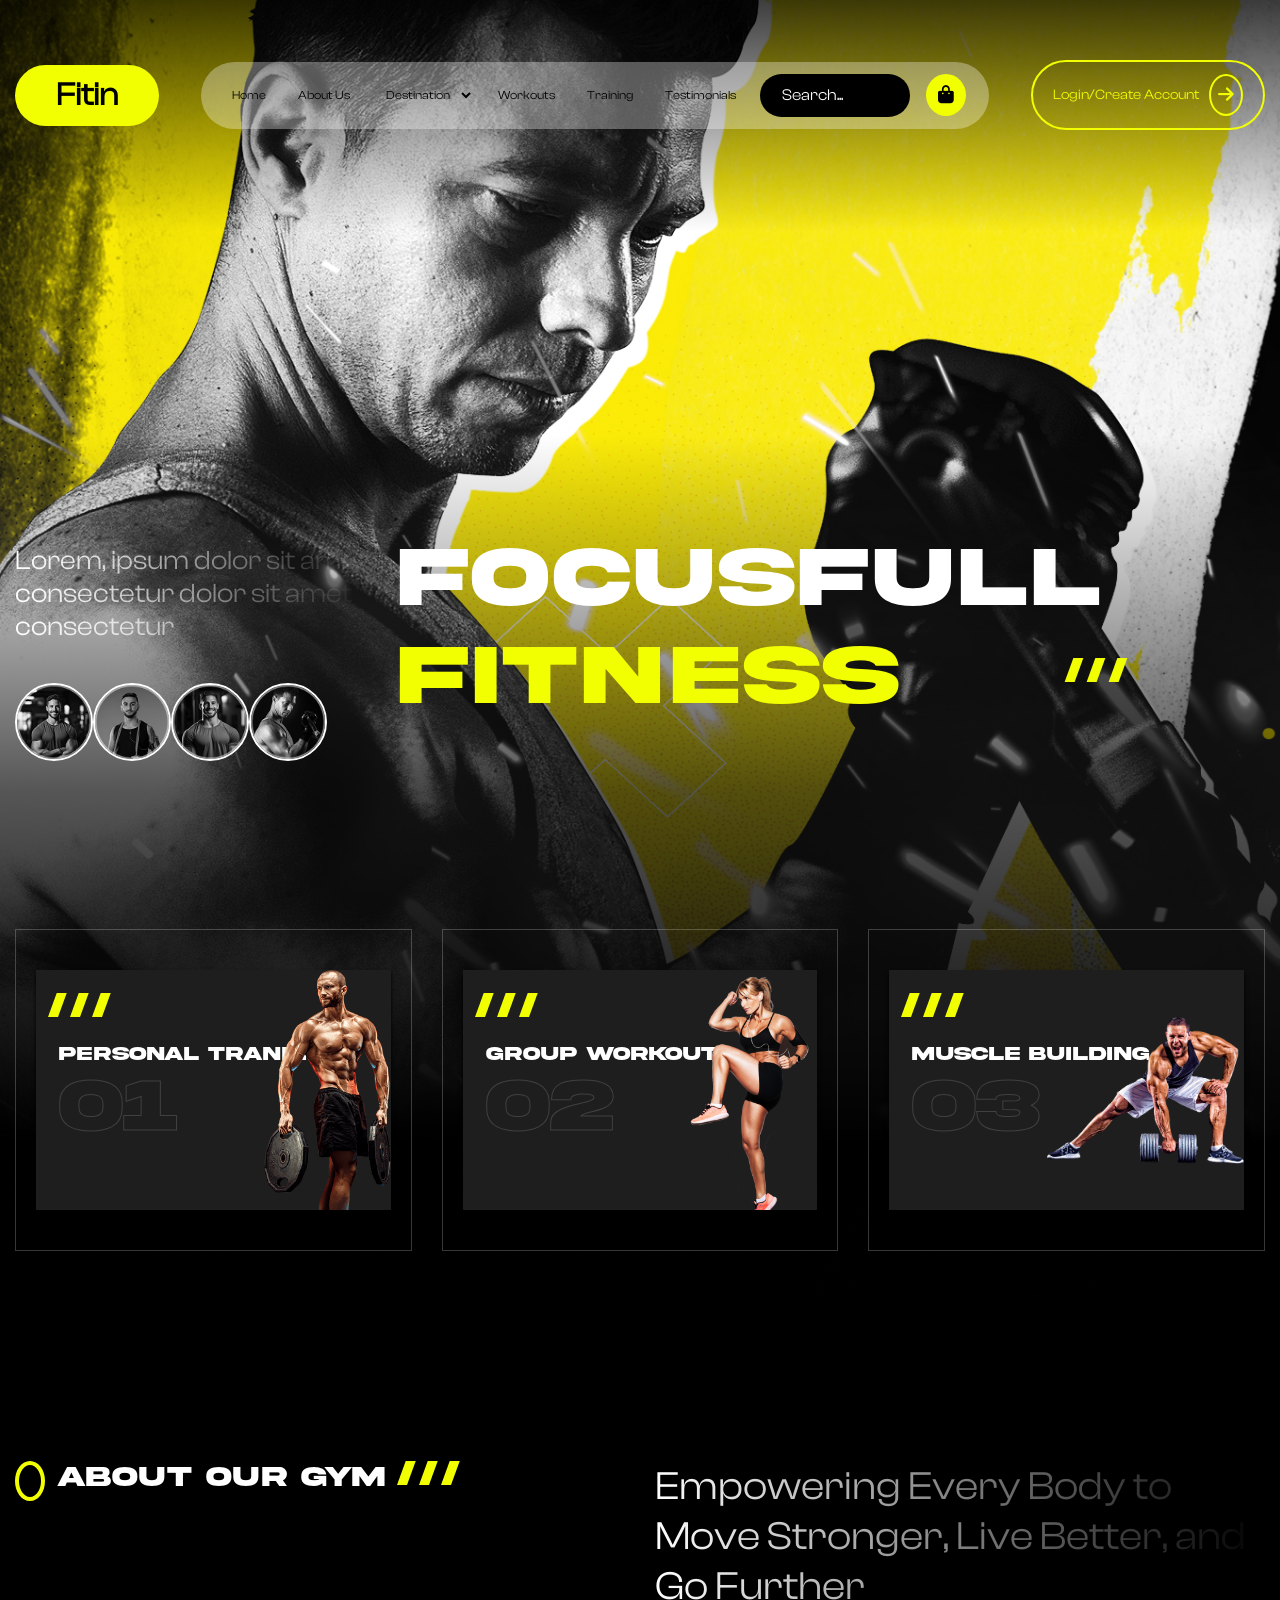
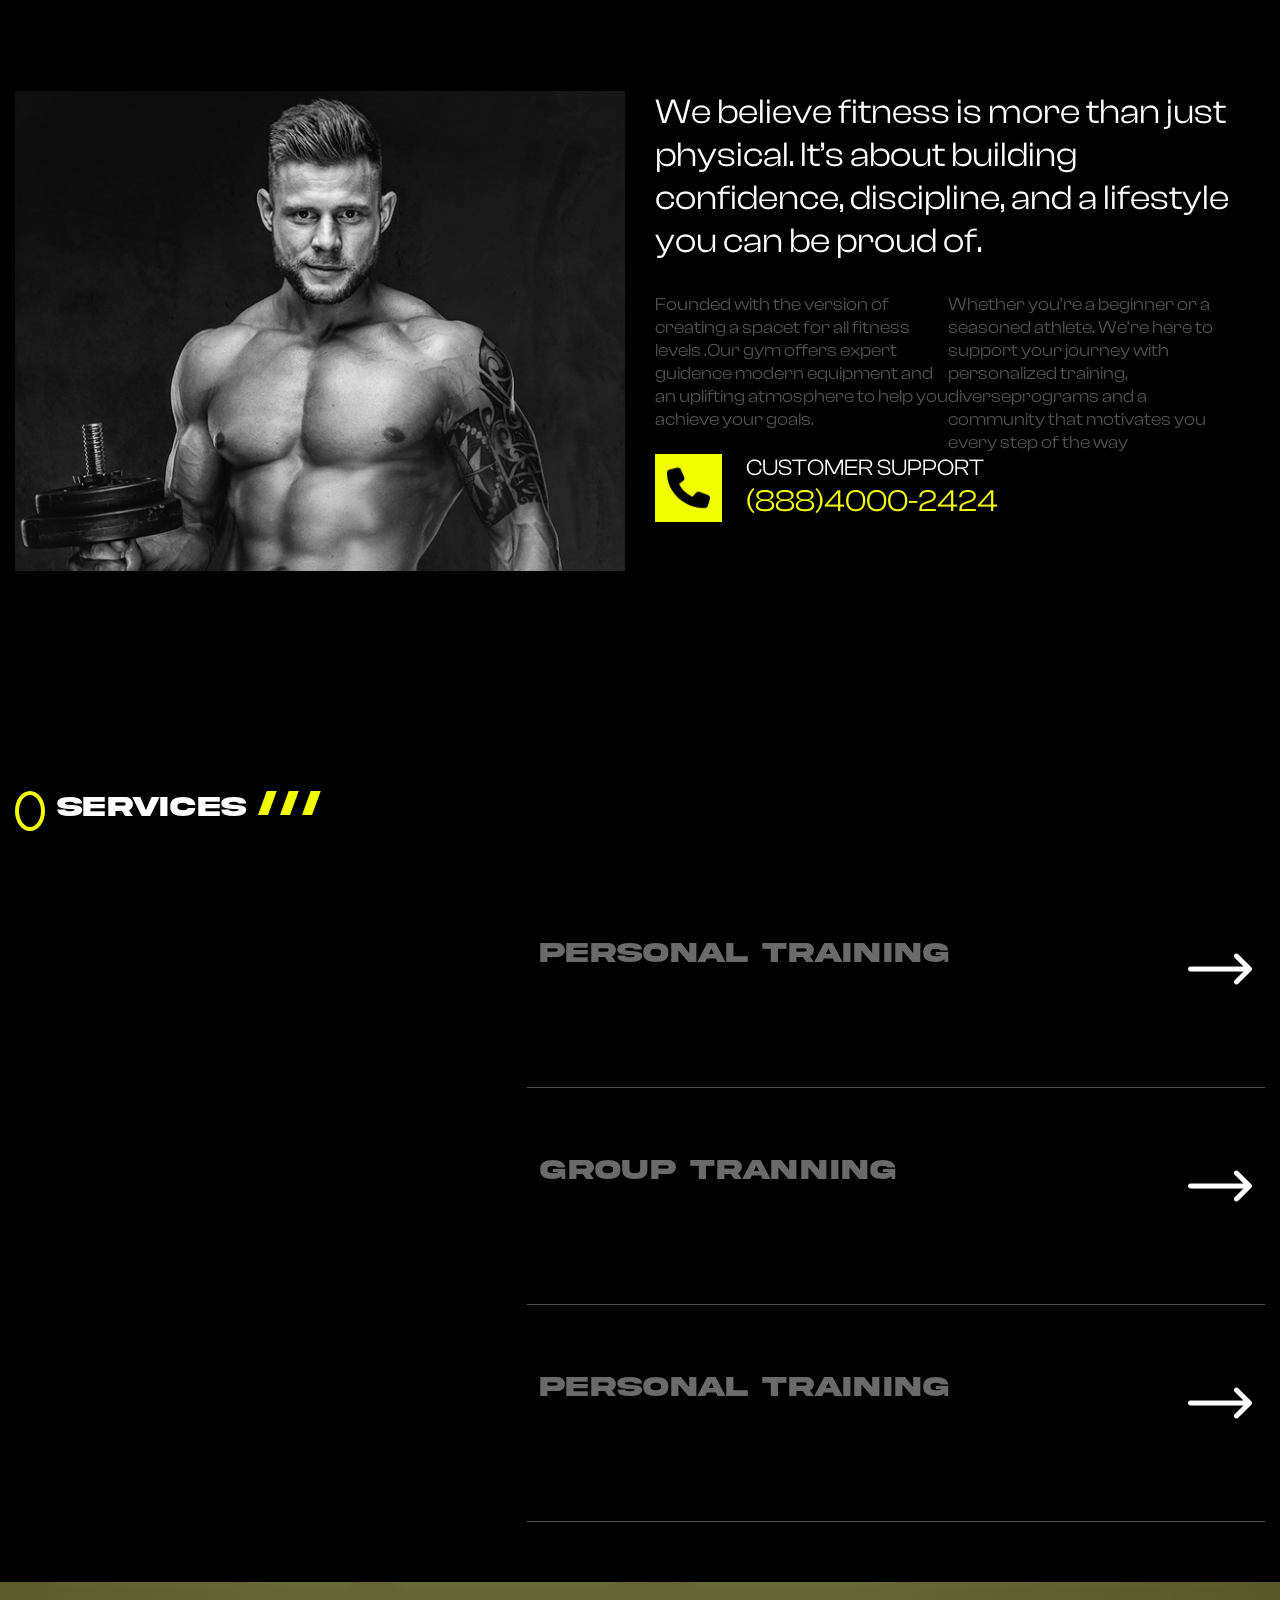
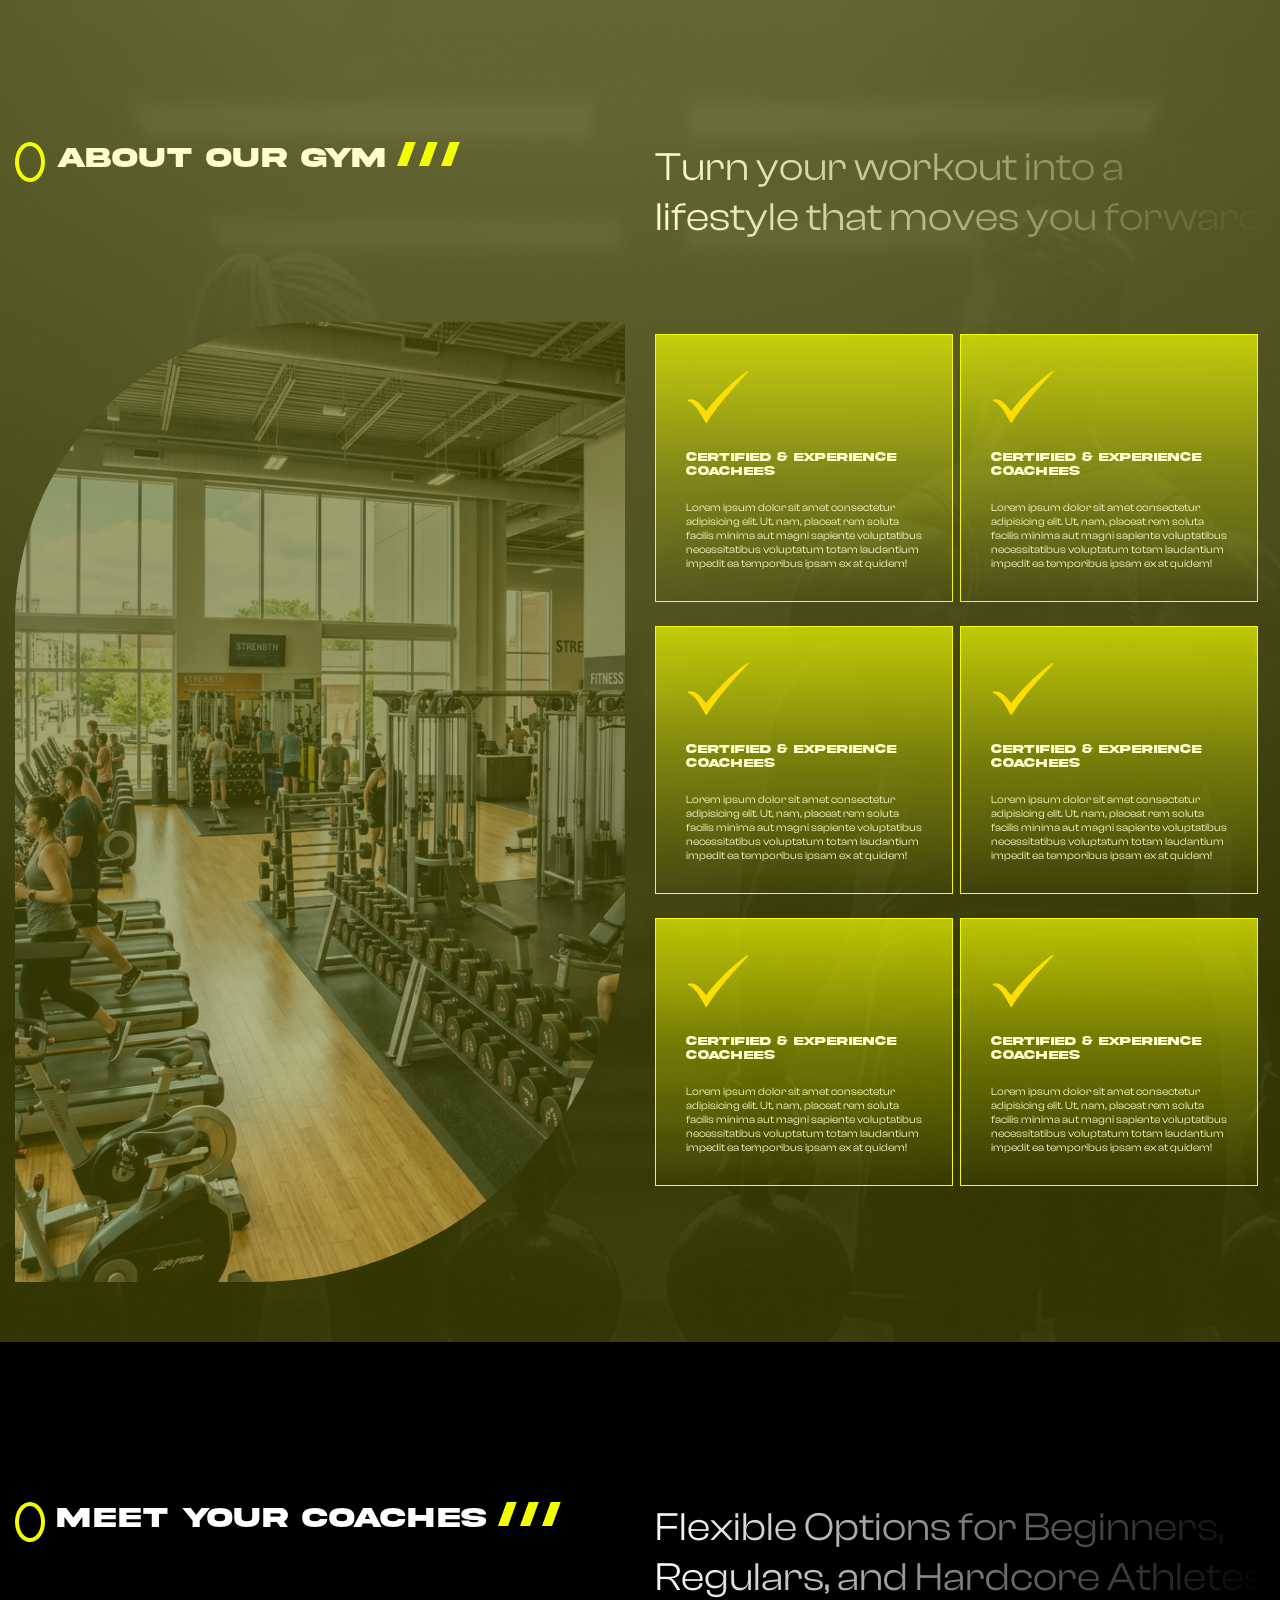
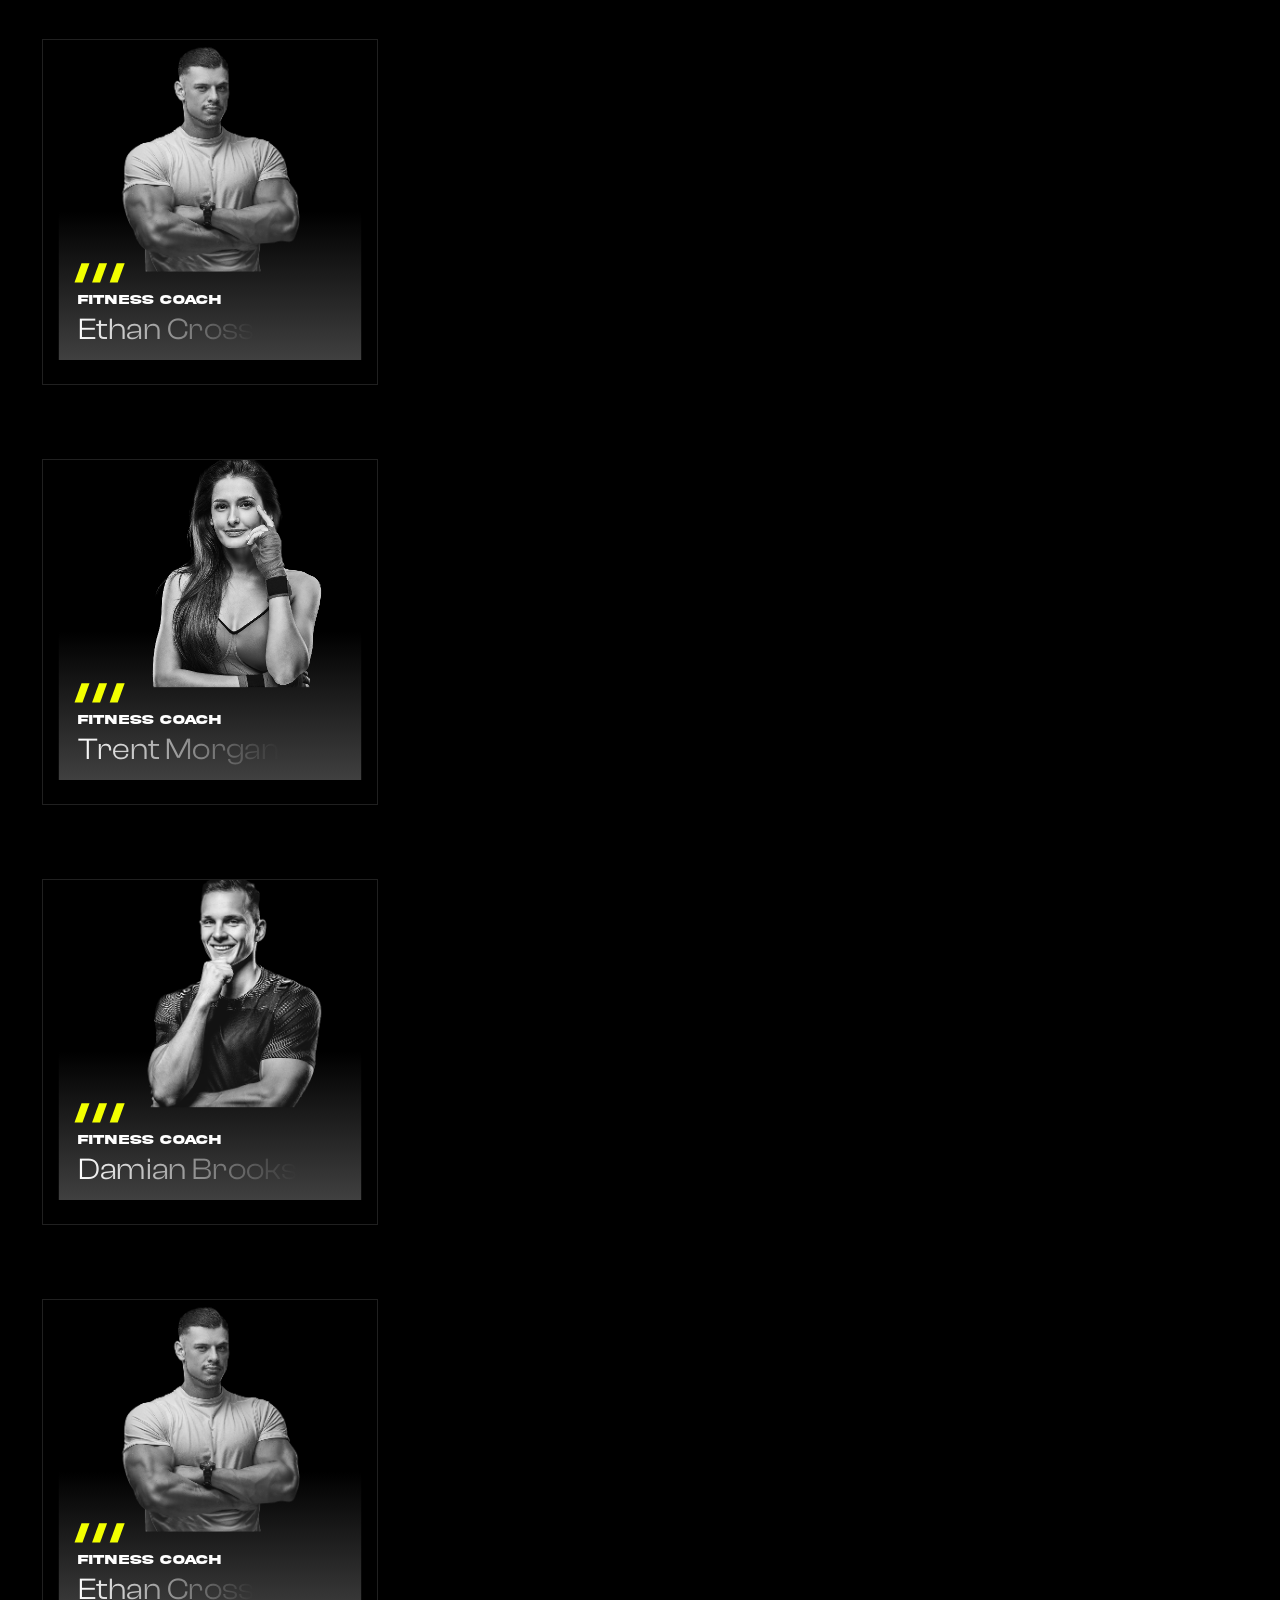
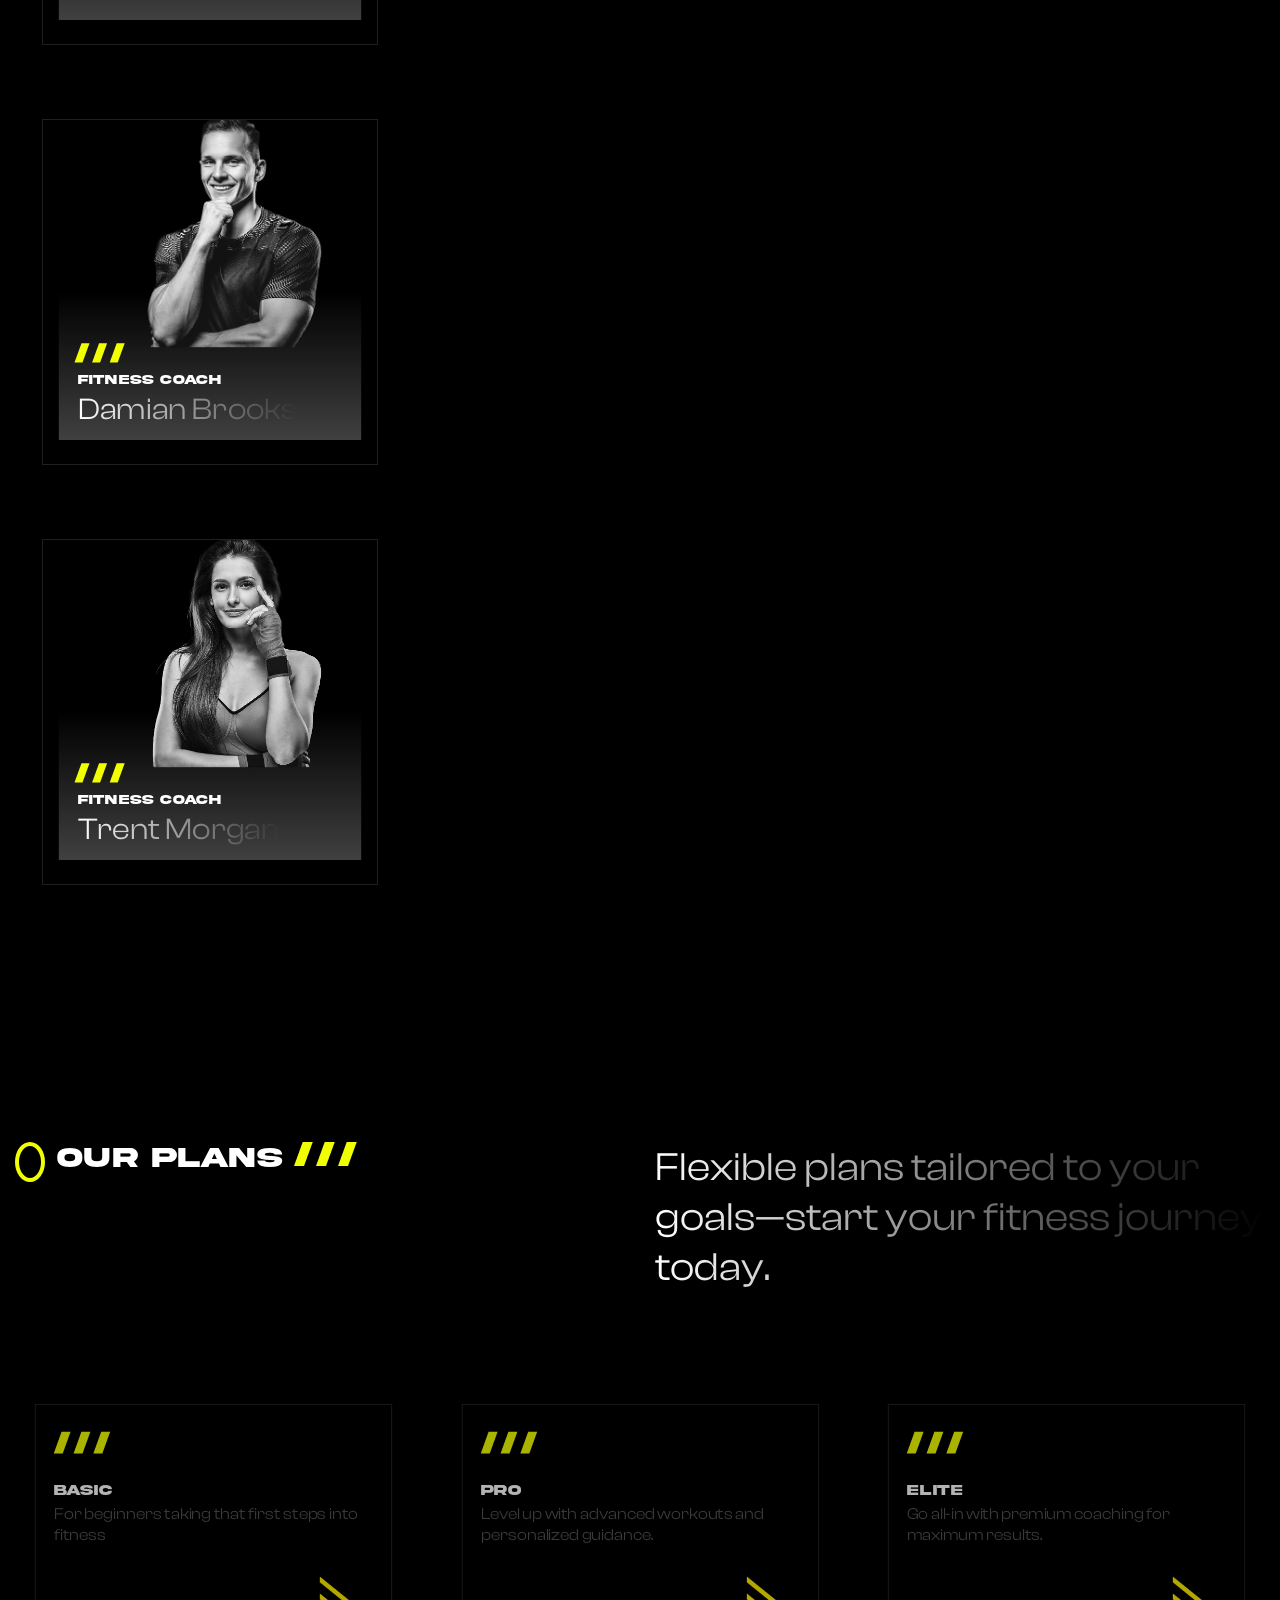
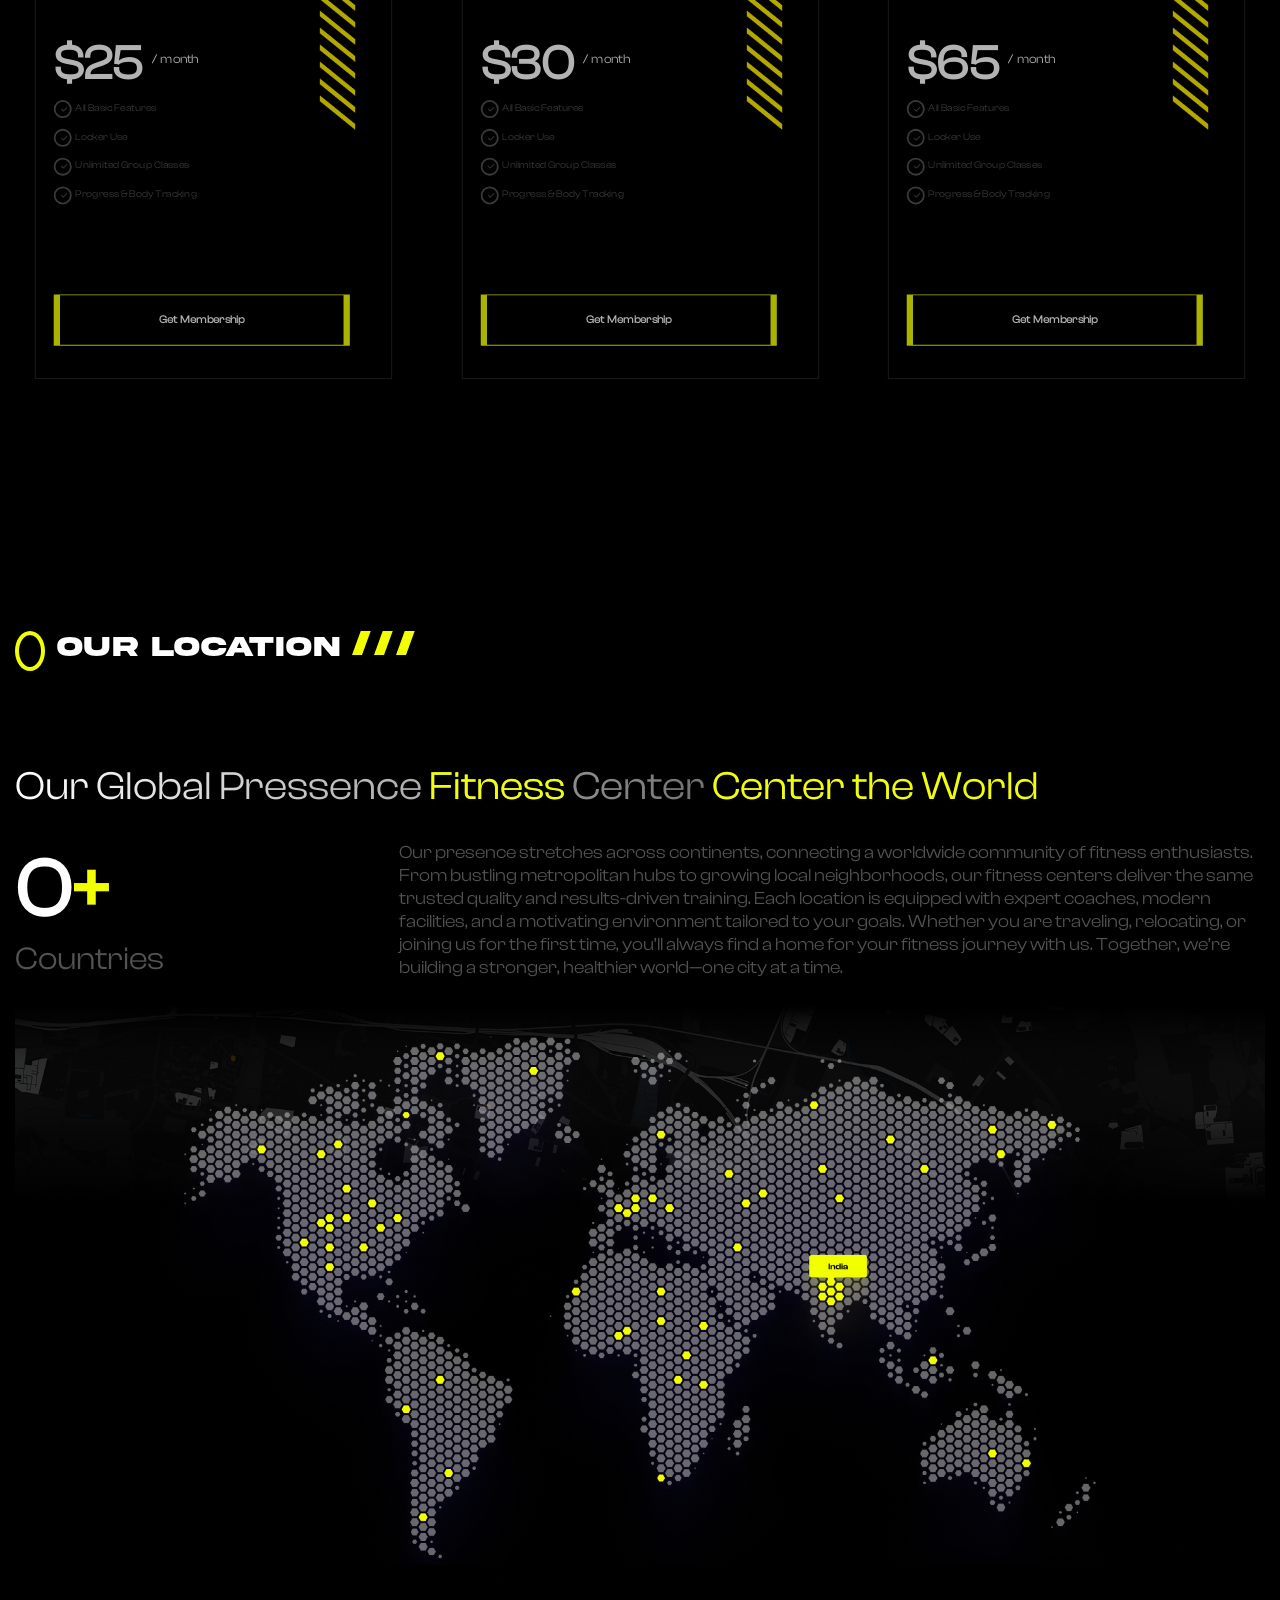
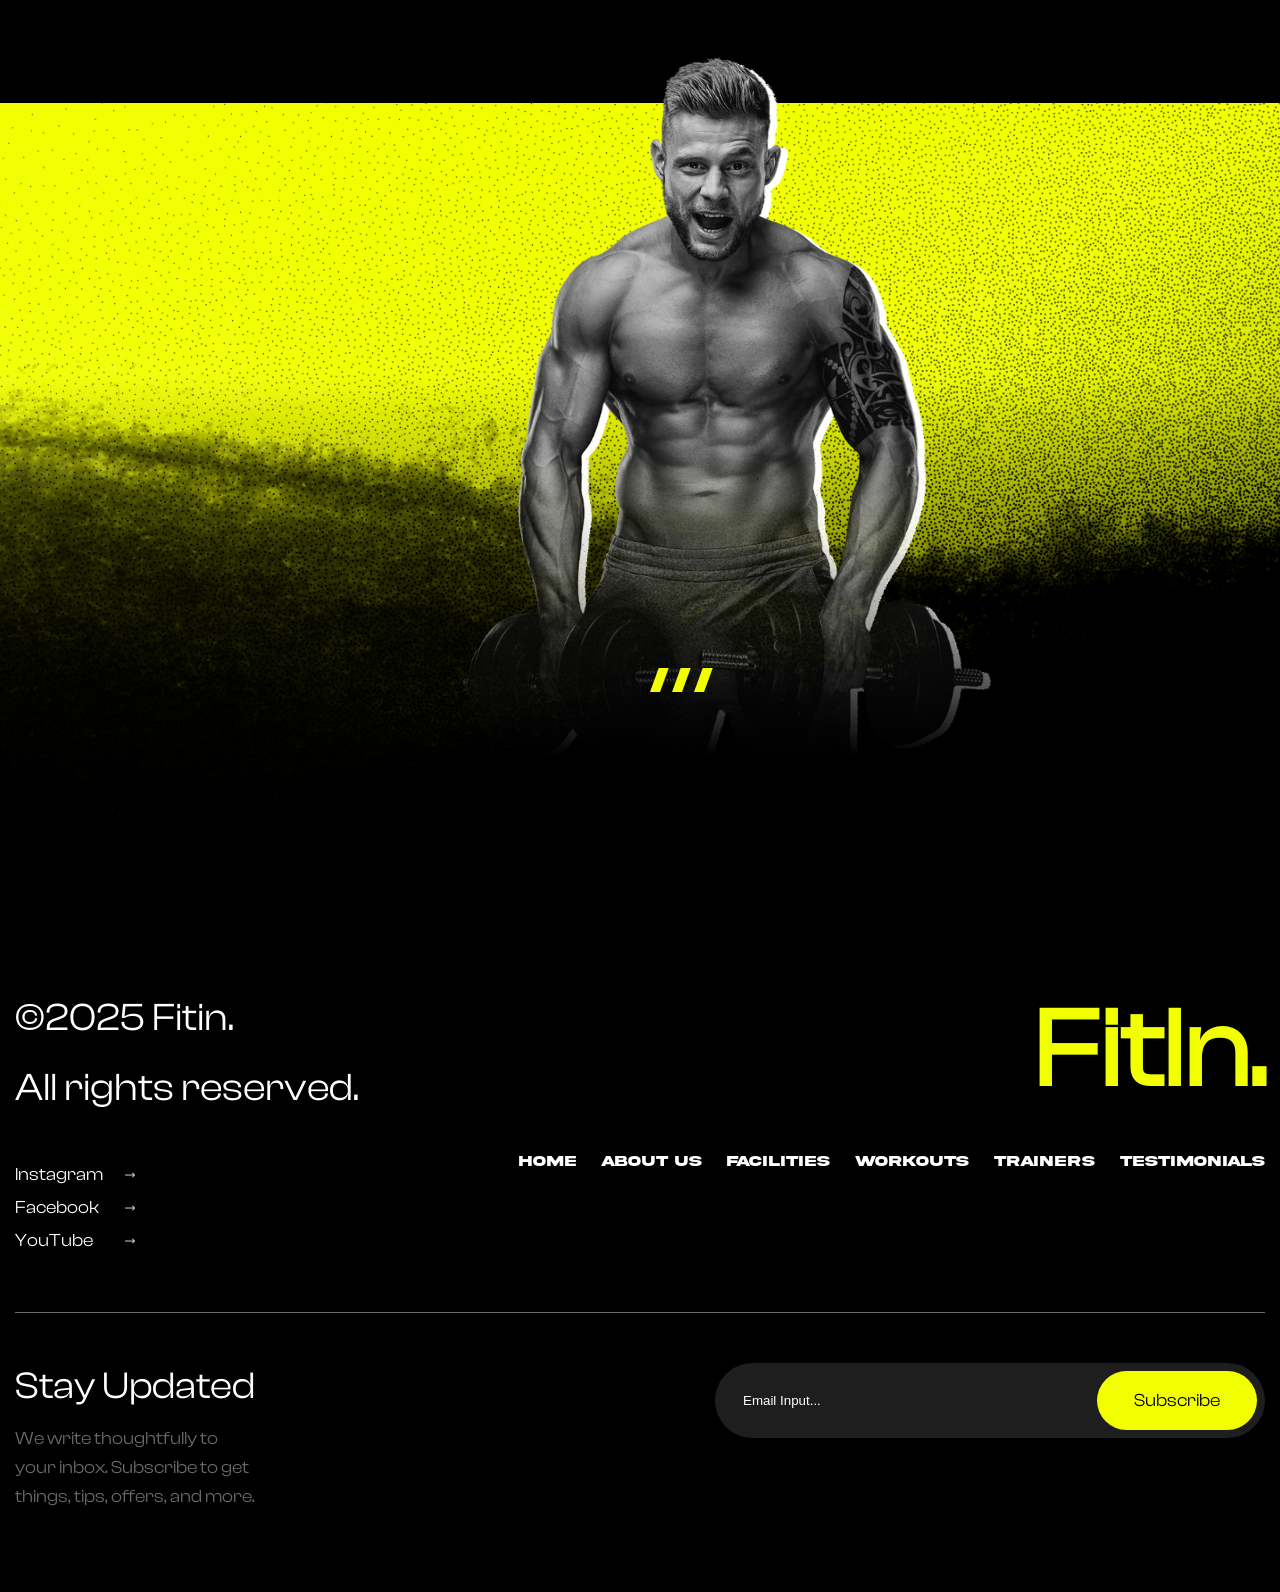
==== commit 1f64e9be: "Update fmt.Println message from 'Hello' to 'Goodbye'" ====
--- a/index.html
+++ b/index.html
@@ -1,915 +1,1116 @@
-<!DOCTYPE html>
+<!doctype html>
 <html lang="en">
-<head>
-    <meta charset="UTF-8">
-    <meta name="viewport" content="width=device-width, initial-scale=1.0">
-    <title>Focusfull-Fitness</title> 
-    <link rel="stylesheet" href="https://cdnjs.cloudflare.com/ajax/libs/font-awesome/6.7.2/css/all.min.css">
-      <!-- Link Swiper's CSS -->
-  <link rel="stylesheet" href="https://cdn.jsdelivr.net/npm/swiper@12/swiper-bundle.min.css" /> 
-  <!-- AOS --> 
-   <link href="https://unpkg.com/aos@2.3.1/dist/aos.css" rel="stylesheet">
-    
-    
-    <link rel="stylesheet" href="style.css">
-</head>
-<body>
-  <header class="header">
-    <div class="container">
+  <head>
+    <meta charset="UTF-8" />
+    <meta name="viewport" content="width=device-width, initial-scale=1.0" />
+    <title>Focusfull-Fitness</title>
+    <link
+      rel="stylesheet"
+      href="https://cdnjs.cloudflare.com/ajax/libs/font-awesome/6.7.2/css/all.min.css"
+    />
+    <!-- Link Swiper's CSS -->
+    <link
+      rel="stylesheet"
+      href="https://cdn.jsdelivr.net/npm/swiper@12/swiper-bundle.min.css"
+    />
+    <!-- AOS -->
+    <link href="https://unpkg.com/aos@2.3.1/dist/aos.css" rel="stylesheet" />
+
+    <link rel="stylesheet" href="style.css" />
+  </head>
+  <body>
+    <header class="header">
+      <div class="container">
         <nav class="nav-bar">
-            <!-- Logo (Shared) -->
-            <div class="logo"> 
-                <a href="index.html">Fitin</a>
-            </div>  
-            
-            <!-- Desktop Links (Hidden on mobile) -->
-            <ul class="nav-links">
-                    <li><a href="index.html">Home</a></li>
+          <!-- Logo (Shared) -->
+          <div class="logo">
+            <a href="index.html">Fitin</a>
+          </div>
+
+          <!-- Desktop Links (Hidden on mobile) -->
+          <ul class="nav-links">
+            <li><a href="index.html">Home</a></li>
+            <li><a href="about-us.html">About Us</a></li>
+            <li>
+              <select name="destination" id="destination">
+                <option value="Destination">Destination</option>
+              </select>
+            </li>
+            <li><a href="workout.html">Workouts</a></li>
+            <li><a href="#">Training</a></li>
+            <li><a href="#">Testimonials</a></li>
+            <li><input type="search" placeholder="Search..." /></li>
+            <li><i class="fa-solid fa-bag-shopping"></i></li>
+          </ul>
+
+          <div class="nav-controls">
+            <div class="cmn-btn">
+              <a href="#">Login/Create Account</a>
+              <i class="fas fa-arrow-right arrow-icon"></i>
+            </div>
+            <div class="hamburger">
+              <i class="fa-solid fa-bars"></i>
+            </div>
+          </div>
+
+          <!-- Mobile Sliding Drawer (Hidden on desktop) -->
+          <div class="mobile-navbar">
+            <div class="logo">
+              <a href="index.html">Fitin</a>
+            </div>
+            <div class="mobile-nav-slide">
+              <ul class="mobile-nav-links">
+                <li><a href="index.html">Home</a></li>
                 <li><a href="about-us.html">About Us</a></li>
-                <li> 
-                    <select name="destination" id="destination">
-                        <option value="Destination">Destination</option>
-                    </select>
-                </li>
+                <li><a href="#">Product</a></li>
+                <li><a href="#">Blog</a></li>
+                <li><a href="#">Contact</a></li>
+                <li><a href="workout.html">workout</a></li>
+              </ul>
+
+              <div class="mobile-right">
+                <div class="cmn-btn">
+                  <a href="#">Login/Create Account</a>
+                  <i class="fas fa-arrow-right arrow-icon"></i>
+                </div>
+              </div>
+            </div>
+          </div>
+        </nav>
+      </div>
+    </header>
+
+    <main>
+      <!-- banner -->
+      <section class="banner cmn-gap1">
+        <div class="container">
+          <div class="row">
+            <div class="col30 banner-subheading">
+              <p class="cmn-p2" data-aos="fade-right" data-aos-duration="1000">
+                Lorem, ipsum dolor sit amet consectetur dolor sit amet
+                consectetur
+              </p>
+              <div
+                class="banner-circle"
+                data-aos="fade-right"
+                data-aos-duration="1000"
+              >
+                <div class="circle">
+                  <img src="images/Frame 4.png" alt="" />
+                </div>
+                <div class="circle">
+                  <img src="images/Frame 5.png" alt="" />
+                </div>
+                <div class="circle">
+                  <img src="images/Frame 6.png" alt="" />
+                </div>
+                <div class="circle">
+                  <img src="images/Frame 7.png" alt="" />
+                </div>
+              </div>
+              <p
+                class="sub-banner-text"
+                data-aos="fade-right"
+                data-aos-duration="1000"
+              >
+                <span style="color: #f2ff00">12+</span> membership
+              </p>
+            </div>
+            <div
+              class="col70 banner-heading"
+              data-aos="fade-up"
+              data-aos-duration="1000"
+              data-aos-delay="500"
+            >
+              <h1>Focusfull <span style="color: #f2ff00">Fitness </span></h1>
+              <div class="bar">
+                <div class="bar-rectangle"></div>
+                <div class="bar-rectangle"></div>
+                <div class="bar-rectangle"></div>
+              </div>
+            </div>
+            <div class="col33 cmn-gap">
+              <div
+                class="box"
+                data-aos="fade-right"
+                data-aos-duration="1000"
+                data-aos-delay="800"
+              >
+                <div class="semi-box">
+                  <div class="bar1">
+                    <div class="bar-rectangle1"></div>
+                    <div class="bar-rectangle1"></div>
+                    <div class="bar-rectangle1"></div>
+                  </div>
+                  <p class="cmn-p semi-box-heading">personal tranning</p>
+                  <p class="cmn-p3 semi-box-text">01</p>
+                  <div class="semi-box-img">
+                    <figure>
+                      <img src="images/Image1 1.png" alt="" />
+                    </figure>
+                  </div>
+                </div>
+              </div>
+            </div>
+            <div class="col33 cmn-gap">
+              <div
+                class="box"
+                data-aos="fade-up"
+                data-aos-duration="1000"
+                data-aos-delay="800"
+              >
+                <div class="semi-box">
+                  <div class="bar1">
+                    <div class="bar-rectangle1"></div>
+                    <div class="bar-rectangle1"></div>
+                    <div class="bar-rectangle1"></div>
+                  </div>
+                  <p class="cmn-p semi-box-heading">group workout</p>
+                  <p class="cmn-p3 semi-box-text">02</p>
+                  <div class="semi-box-img">
+                    <figure>
+                      <img src="images/Mask group.png" alt="" />
+                    </figure>
+                  </div>
+                </div>
+              </div>
+            </div>
+            <div class="col33 cmn-gap">
+              <div
+                class="box"
+                data-aos="fade-right"
+                data-aos-duration="1000"
+                data-aos-delay="800"
+              >
+                <div class="semi-box">
+                  <div class="bar1">
+                    <div class="bar-rectangle1"></div>
+                    <div class="bar-rectangle1"></div>
+                    <div class="bar-rectangle1"></div>
+                  </div>
+                  <p class="cmn-p semi-box-heading">muscle building</p>
+                  <p class="cmn-p3 semi-box-text">03</p>
+                  <div class="semi-box-img1">
+                    <figure>
+                      <img
+                        src="images/ccv-1 1.png"
+                        alt=""
+                        class="semi-box-img"
+                      />
+                    </figure>
+                  </div>
+                </div>
+              </div>
+            </div>
+          </div>
+        </div>
+      </section>
+      <!-- about-our-gym -->
+      <section class="about-our-gym cmn-gap3">
+        <div class="container">
+          <div class="row">
+            <div class="col50">
+              <div
+                class="about-our-gym-content"
+                data-aos="fade-up"
+                data-aos-duration="1000"
+                data-aos-delay="500"
+              >
+                <div class="about-our-gym-circle"></div>
+                <h2 class="h2-title cmn-gap7">About Our Gym</h2>
+                <div class="bar2">
+                  <div class="bar-rectangle2"></div>
+                  <div class="bar-rectangle2"></div>
+                  <div class="bar-rectangle2"></div>
+                </div>
+              </div>
+            </div>
+            <div class="col50">
+              <h3
+                class="h3-title"
+                data-aos="fade-down"
+                data-aos-duration="1000"
+                data-aos-delay="500"
+              >
+                Empowering Every Body to Move Stronger, Live Better, and Go
+                Further
+              </h3>
+            </div>
+          </div>
+
+          <div class="row cmn-gap6">
+            <div class="col50">
+              <div
+                class="about-our-gym-img-wrapper"
+                data-aos="fade-down"
+                data-aos-duration="1000"
+                data-aos-delay="500"
+              >
+                <figure>
+                  <img
+                    src="images/Rectangle 4.png"
+                    alt=""
+                    loading="lazy"
+                    class="about-our-gym-img"
+                  />
+                </figure>
+              </div>
+            </div>
+            <div
+              class="col50"
+              data-aos="fade-up"
+              data-aos-duration="1000"
+              data-aos-delay="500"
+            >
+              <p class="cmn-p4">
+                We believe fitness is more than just physical. It’s about
+                building confidence, discipline, and a lifestyle you can be
+                proud of.
+              </p>
+              <div class="about-our-gym-content cmn-gap5">
+                <p class="cmn-p5">
+                  Founded with the version of creating a spacet for all fitness
+                  levels .Our gym offers expert guidence modern equipment and an
+                  uplifting atmosphere to help you achieve your goals.
+                </p>
+                <p class="cmn-p5">
+                  Whether you’re a beginner or a seasoned athlete. We’re here to
+                  support your journey with personalized training,
+                  diverseprograms and a community that motivates you every step
+                  of the way
+                </p>
+              </div>
+              <div class="about-our-gym-content">
+                <div class="call-now">
+                  <i class="fa-solid fa-phone"></i>
+                </div>
+                <div class="call-now-content">
+                  <p class="call-now-text">CUSTOMER SUPPORT</p>
+                  <p class="call-now-text1">(888)4000-2424</p>
+                </div>
+              </div>
+            </div>
+          </div>
+        </div>
+      </section>
+      <!-- service -->
+      <section class="service cmn-gap3">
+        <div class="container">
+          <div class="row">
+            <div class="col40">
+              <div
+                class="about-our-gym-content"
+                data-aos="fade-up"
+                data-aos-duration="1000"
+                data-aos-delay="500"
+              >
+                <div class="about-our-gym-circle"></div>
+                <h2 class="h2-title cmn-gap7">Services</h2>
+                <div class="bar2">
+                  <div class="bar-rectangle2"></div>
+                  <div class="bar-rectangle2"></div>
+                  <div class="bar-rectangle2"></div>
+                </div>
+              </div>
+            </div>
+            <div class="col60"></div>
+          </div>
+
+          <div class="row cmn-gap5">
+            <div class="col40"></div>
+            <div class="col60">
+              <div
+                class="service-box-content"
+                data-aos="fade-right"
+                data-aos-duration="1000"
+                data-aos-delay="500"
+              >
+                <p class="service-text">PERSONAL TRAINING</p>
+                <figure>
+                  <img
+                    src="images/service-image.png"
+                    alt=""
+                    class="service-img"
+                  />
+                </figure>
+                <figure>
+                  <img
+                    src="images/right-arrow.png"
+                    alt=""
+                    class="right-arrow"
+                  />
+                </figure>
+              </div>
+
+              <div
+                class="service-box-content"
+                data-aos="fade-up"
+                data-aos-duration="1000"
+                data-aos-delay="500"
+              >
+                <p class="service-text">group tranning</p>
+                <figure>
+                  <img
+                    src="https://encrypted-tbn0.gstatic.com/images?q=tbn:ANd9GcQ695tH-hWdF3-z7H6d-CJ_be59Ah4ylDfHZYPAwknYeQ&s=10"
+                    alt=""
+                    class="service-img1"
+                  />
+                </figure>
+                <figure>
+                  <img
+                    src="images/right-arrow.png"
+                    alt=""
+                    class="right-arrow1"
+                  />
+                </figure>
+              </div>
+
+              <div
+                class="service-box-content"
+                data-aos="fade-right"
+                data-aos-duration="1000"
+                data-aos-delay="500"
+              >
+                <p class="service-text">PERSONAL TRAINING</p>
+                <figure>
+                  <img
+                    src="images/service-image.png"
+                    alt=""
+                    class="service-img"
+                  />
+                </figure>
+                <figure>
+                  <img
+                    src="images/right-arrow.png"
+                    alt=""
+                    class="right-arrow"
+                  />
+                </figure>
+              </div>
+            </div>
+          </div>
+        </div>
+      </section>
+      <!-- about-our-gym -->
+      <section class="about-gym cmn-gap3">
+        <div class="container">
+          <div class="row">
+            <div class="col50">
+              <div
+                class="about-our-gym-content"
+                data-aos="fade-up"
+                data-aos-duration="1000"
+                data-aos-delay="500"
+              >
+                <div class="about-our-gym-circle"></div>
+                <h2 class="h2-title cmn-gap7">About Our Gym</h2>
+                <div class="bar2">
+                  <div class="bar-rectangle2"></div>
+                  <div class="bar-rectangle2"></div>
+                  <div class="bar-rectangle2"></div>
+                </div>
+              </div>
+            </div>
+            <div class="col50">
+              <h3
+                class="h3-title"
+                data-aos="fade-down"
+                data-aos-duration="1000"
+                data-aos-delay="500"
+              >
+                Turn your workout into a lifestyle that moves you forward
+              </h3>
+            </div>
+          </div>
+
+          <div class="row cmn-gap6">
+            <div class="col50">
+              <figure>
+                <img
+                  src="images/Frame 25.png"
+                  alt=""
+                  loading="lazy"
+                  class="about-our-gym-img1"
+                />
+              </figure>
+            </div>
+
+            <div class="col50">
+              <div class="about-gym-content cmn-gap2">
+                <div
+                  class="about-gym-box"
+                  data-aos="fade-right"
+                  data-aos-duration="1000"
+                  data-aos-delay="500"
+                >
+                  <figure>
+                    <img src="images/check.png" alt="" />
+                  </figure>
+                  <p class="about-gym-boxt-head">
+                    Certified & Experience Coachees
+                  </p>
+                  <p class="about-gym-box-text">
+                    Lorem ipsum dolor sit amet consectetur adipisicing elit. Ut,
+                    nam, placeat rem soluta facilis minima aut magni sapiente
+                    voluptatibus necessitatibus voluptatum totam laudantium
+                    impedit ea temporibus ipsam ex at quidem!
+                  </p>
+                </div>
+                <div
+                  class="about-gym-box"
+                  data-aos="fade-up"
+                  data-aos-duration="1000"
+                  data-aos-delay="500"
+                >
+                  <figure>
+                    <img src="images/check.png" alt="" />
+                  </figure>
+                  <p class="about-gym-boxt-head">
+                    Certified & Experience Coachees
+                  </p>
+                  <p class="about-gym-box-text">
+                    Lorem ipsum dolor sit amet consectetur adipisicing elit. Ut,
+                    nam, placeat rem soluta facilis minima aut magni sapiente
+                    voluptatibus necessitatibus voluptatum totam laudantium
+                    impedit ea temporibus ipsam ex at quidem!
+                  </p>
+                </div>
+              </div>
+
+              <div class="about-gym-content cmn-gap2">
+                <div
+                  class="about-gym-box"
+                  data-aos="fade-up"
+                  data-aos-duration="1000"
+                  data-aos-delay="500"
+                >
+                  <figure>
+                    <img src="images/check.png" alt="" />
+                  </figure>
+                  <p class="about-gym-boxt-head">
+                    Certified & Experience Coachees
+                  </p>
+                  <p class="about-gym-box-text">
+                    Lorem ipsum dolor sit amet consectetur adipisicing elit. Ut,
+                    nam, placeat rem soluta facilis minima aut magni sapiente
+                    voluptatibus necessitatibus voluptatum totam laudantium
+                    impedit ea temporibus ipsam ex at quidem!
+                  </p>
+                </div>
+                <div
+                  class="about-gym-box"
+                  data-aos="fade-right"
+                  data-aos-duration="1000"
+                  data-aos-delay="500"
+                >
+                  <figure>
+                    <img src="images/check.png" alt="" />
+                  </figure>
+                  <p class="about-gym-boxt-head">
+                    Certified & Experience Coachees
+                  </p>
+                  <p class="about-gym-box-text">
+                    Lorem ipsum dolor sit amet consectetur adipisicing elit. Ut,
+                    nam, placeat rem soluta facilis minima aut magni sapiente
+                    voluptatibus necessitatibus voluptatum totam laudantium
+                    impedit ea temporibus ipsam ex at quidem!
+                  </p>
+                </div>
+              </div>
+
+              <div class="about-gym-content cmn-gap2">
+                <div
+                  class="about-gym-box"
+                  data-aos="fade-up"
+                  data-aos-duration="1000"
+                  data-aos-delay="1000"
+                >
+                  <figure>
+                    <img src="images/check.png" alt="" />
+                  </figure>
+                  <p class="about-gym-boxt-head">
+                    Certified & Experience Coachees
+                  </p>
+                  <p class="about-gym-box-text">
+                    Lorem ipsum dolor sit amet consectetur adipisicing elit. Ut,
+                    nam, placeat rem soluta facilis minima aut magni sapiente
+                    voluptatibus necessitatibus voluptatum totam laudantium
+                    impedit ea temporibus ipsam ex at quidem!
+                  </p>
+                </div>
+                <div
+                  class="about-gym-box"
+                  data-aos="fade-right"
+                  data-aos-duration="1000"
+                  data-aos-delay="1000"
+                >
+                  <figure>
+                    <img src="images/check.png" alt="" />
+                  </figure>
+                  <p class="about-gym-boxt-head">
+                    Certified & Experience Coachees
+                  </p>
+                  <p class="about-gym-box-text">
+                    Lorem ipsum dolor sit amet consectetur adipisicing elit. Ut,
+                    nam, placeat rem soluta facilis minima aut magni sapiente
+                    voluptatibus necessitatibus voluptatum totam laudantium
+                    impedit ea temporibus ipsam ex at quidem!
+                  </p>
+                </div>
+              </div>
+            </div>
+          </div>
+        </div>
+      </section>
+      <!-- meet your coach -->
+      <section class="meet-your-coach cmn-gap3">
+        <div class="container">
+          <div class="row">
+            <div class="col50">
+              <div
+                class="about-our-gym-content"
+                data-aos="fade-up"
+                data-aos-duration="1000"
+                data-aos-delay="500"
+              >
+                <div class="about-our-gym-circle"></div>
+                <h2 class="h2-title cmn-gap7">meet your coaches</h2>
+                <div class="bar2">
+                  <div class="bar-rectangle2"></div>
+                  <div class="bar-rectangle2"></div>
+                  <div class="bar-rectangle2"></div>
+                </div>
+              </div>
+            </div>
+
+            <div class="col50">
+              <h3
+                class="h3-title"
+                data-aos="fade-down"
+                data-aos-duration="1000"
+                data-aos-delay="500"
+              >
+                Flexible Options for Beginners, Regulars, and Hardcore Athletes
+              </h3>
+            </div>
+
+            <div class="swiper mySwiper">
+              <div class="swiper-wrapper">
+                <div class="swiper-slide">
+                  <div class="tranier-box">
+                    <div class="trainer-content">
+                      <figure>
+                        <img
+                          src="images/portrait-muscular-handsome-bodybuilder-sportswear-standing-with-crossed-arms-studio-isolated-gray-background 2.png"
+                          alt=""
+                          loading="lazy"
+                          class="trainer-image"
+                        />
+                      </figure>
+                      <div class="bar3">
+                        <div class="bar-rectangle3"></div>
+                        <div class="bar-rectangle3"></div>
+                        <div class="bar-rectangle3"></div>
+                      </div>
+                      <p class="trainer-content-text">Fitness coach</p>
+                      <h3 class="trainer-content-text-heading">Ethan Cross</h3>
+                    </div>
+                  </div>
+                </div>
+
+                <div class="swiper-slide">
+                  <div class="tranier-box">
+                    <div class="trainer-content">
+                      <figure>
+                        <img
+                          src="images/pensive-beautiful-brunette-female-boxer-sports-bra-with-bandaged-hands-isolated-dark-textured-background 1.png"
+                          alt=""
+                          loading="lazy"
+                          class="trainer-image1"
+                        />
+                      </figure>
+                      <div class="bar3">
+                        <div class="bar-rectangle3"></div>
+                        <div class="bar-rectangle3"></div>
+                        <div class="bar-rectangle3"></div>
+                      </div>
+                      <p class="trainer-content-text">Fitness coach</p>
+                      <h3 class="trainer-content-text-heading">trent morgan</h3>
+                    </div>
+                  </div>
+                </div>
+
+                <div class="swiper-slide">
+                  <div class="tranier-box">
+                    <div class="trainer-content">
+                      <figure>
+                        <img
+                          src="images/portrait-young-handsome-sportsman-holds-hand-chin-dark-background 1.png"
+                          alt=""
+                          loading="lazy"
+                          class="trainer-image1"
+                        />
+                      </figure>
+                      <div class="bar3">
+                        <div class="bar-rectangle3"></div>
+                        <div class="bar-rectangle3"></div>
+                        <div class="bar-rectangle3"></div>
+                      </div>
+                      <p class="trainer-content-text">Fitness coach</p>
+                      <h3 class="trainer-content-text-heading">
+                        Damian brooks
+                      </h3>
+                    </div>
+                  </div>
+                </div>
+
+                <div class="swiper-slide">
+                  <div class="tranier-box">
+                    <div class="trainer-content">
+                      <figure>
+                        <img
+                          src="images/portrait-muscular-handsome-bodybuilder-sportswear-standing-with-crossed-arms-studio-isolated-gray-background 2.png"
+                          alt=""
+                          loading="lazy"
+                          class="trainer-image"
+                        />
+                      </figure>
+                      <div class="bar3">
+                        <div class="bar-rectangle3"></div>
+                        <div class="bar-rectangle3"></div>
+                        <div class="bar-rectangle3"></div>
+                      </div>
+                      <p class="trainer-content-text">Fitness coach</p>
+                      <h3 class="trainer-content-text-heading">Ethan Cross</h3>
+                    </div>
+                  </div>
+                </div>
+
+                <div class="swiper-slide">
+                  <div class="tranier-box">
+                    <div class="trainer-content">
+                      <figure>
+                        <img
+                          src="images/portrait-young-handsome-sportsman-holds-hand-chin-dark-background 1.png"
+                          alt=""
+                          loading="lazy"
+                          class="trainer-image1"
+                        />
+                      </figure>
+                      <div class="bar3">
+                        <div class="bar-rectangle3"></div>
+                        <div class="bar-rectangle3"></div>
+                        <div class="bar-rectangle3"></div>
+                      </div>
+                      <p class="trainer-content-text">Fitness coach</p>
+                      <h3 class="trainer-content-text-heading">
+                        Damian brooks
+                      </h3>
+                    </div>
+                  </div>
+                </div>
+
+                <div class="swiper-slide">
+                  <div class="tranier-box">
+                    <div class="trainer-content">
+                      <figure>
+                        <img
+                          src="images/pensive-beautiful-brunette-female-boxer-sports-bra-with-bandaged-hands-isolated-dark-textured-background 1.png"
+                          alt=""
+                          loading="lazy"
+                          class="trainer-image1"
+                        />
+                      </figure>
+                      <div class="bar3">
+                        <div class="bar-rectangle3"></div>
+                        <div class="bar-rectangle3"></div>
+                        <div class="bar-rectangle3"></div>
+                      </div>
+                      <p class="trainer-content-text">Fitness coach</p>
+                      <h3 class="trainer-content-text-heading">trent morgan</h3>
+                    </div>
+                  </div>
+                </div>
+              </div>
+              <div class="swiper-pagination"></div>
+            </div>
+          </div>
+        </div>
+      </section>
+      <!-- choose your plan -->
+      <section class="choose-your-plan cmn-gap3">
+        <div class="container">
+          <div class="row">
+            <div class="col50">
+              <div
+                class="about-our-gym-content"
+                data-aos="fade-up"
+                data-aos-duration="1000"
+                data-aos-delay="500"
+              >
+                <div class="about-our-gym-circle"></div>
+                <h2 class="h2-title cmn-gap7">Our Plans</h2>
+                <div class="bar2">
+                  <div class="bar-rectangle2"></div>
+                  <div class="bar-rectangle2"></div>
+                  <div class="bar-rectangle2"></div>
+                </div>
+              </div>
+            </div>
+            <div class="col50">
+              <h3
+                class="h3-title"
+                data-aos="fade-down"
+                data-aos-duration="1000"
+                data-aos-delay="500"
+              >
+                Flexible plans tailored to your goals—start your fitness journey
+                today.
+              </h3>
+            </div>
+          </div>
+
+          <div class="row cmn-gap6">
+            <div class="col33">
+              <div class="payment-box">
+                <div class="bar2">
+                  <div class="bar-rectangle2"></div>
+                  <div class="bar-rectangle2"></div>
+                  <div class="bar-rectangle2"></div>
+                </div>
+                <p class="tranier-box-head">BASIC</p>
+                <p>For beginners taking that first steps into fitness</p>
+                <div class="payment-content flex">
+                  <div class="payment-content-box">
+                    <p class="payment-content-box-text">
+                      $25 <sup>/ month</sup>
+                    </p>
+                    <div class="payment-details flex">
+                      <div class="payment-circle">
+                        <i class="fa-solid fa-check"></i>
+                      </div>
+                      <p class="payment-circle-text">All basic features</p>
+                    </div>
+                    <div class="payment-details flex">
+                      <div class="payment-circle">
+                        <i class="fa-solid fa-check"></i>
+                      </div>
+                      <p class="payment-circle-text">Locker Use</p>
+                    </div>
+                    <div class="payment-details flex">
+                      <div class="payment-circle">
+                        <i class="fa-solid fa-check"></i>
+                      </div>
+                      <p class="payment-circle-text">Unlimited Group Classes</p>
+                    </div>
+                    <div class="payment-details flex">
+                      <div class="payment-circle">
+                        <i class="fa-solid fa-check"></i>
+                      </div>
+                      <p class="payment-circle-text">
+                        Progress & Body Tracking
+                      </p>
+                    </div>
+                  </div>
+                  <div class="payment-content-box">
+                    <figure>
+                      <img
+                        src="images/f1b2e4523faa890c11e7d1114e9e152199eaf546.png"
+                        alt=""
+                        class="payment-content-box-img"
+                      />
+                    </figure>
+                  </div>
+                </div>
+                <div class="cmn-gap">
+                  <a href="#" class="payment-button">Get Membership</a>
+                </div>
+              </div>
+            </div>
+
+            <div class="col33">
+              <div class="payment-box">
+                <div class="bar2">
+                  <div class="bar-rectangle2"></div>
+                  <div class="bar-rectangle2"></div>
+                  <div class="bar-rectangle2"></div>
+                </div>
+                <p class="tranier-box-head">PRO</p>
+                <p>
+                  Level up with advanced workouts and personalized guidance.
+                </p>
+                <div class="payment-content flex">
+                  <div class="payment-content-box">
+                    <p class="payment-content-box-text">
+                      $30 <sup>/ month</sup>
+                    </p>
+                    <div class="payment-details flex">
+                      <div class="payment-circle">
+                        <i class="fa-solid fa-check"></i>
+                      </div>
+                      <p class="payment-circle-text">All basic features</p>
+                    </div>
+                    <div class="payment-details flex">
+                      <div class="payment-circle">
+                        <i class="fa-solid fa-check"></i>
+                      </div>
+                      <p class="payment-circle-text">Locker Use</p>
+                    </div>
+                    <div class="payment-details flex">
+                      <div class="payment-circle">
+                        <i class="fa-solid fa-check"></i>
+                      </div>
+                      <p class="payment-circle-text">Unlimited Group Classes</p>
+                    </div>
+                    <div class="payment-details flex">
+                      <div class="payment-circle">
+                        <i class="fa-solid fa-check"></i>
+                      </div>
+                      <p class="payment-circle-text">
+                        Progress & Body Tracking
+                      </p>
+                    </div>
+                  </div>
+                  <div class="payment-content-box">
+                    <figure>
+                      <img
+                        src="images/f1b2e4523faa890c11e7d1114e9e152199eaf546.png"
+                        alt=""
+                        class="payment-content-box-img"
+                      />
+                    </figure>
+                  </div>
+                </div>
+                <div class="cmn-gap">
+                  <a href="#" class="payment-button">Get Membership</a>
+                </div>
+              </div>
+            </div>
+
+            <div class="col33">
+              <div class="payment-box">
+                <div class="bar2">
+                  <div class="bar-rectangle2"></div>
+                  <div class="bar-rectangle2"></div>
+                  <div class="bar-rectangle2"></div>
+                </div>
+                <p class="tranier-box-head">ELITE</p>
+                <p>Go all-in with premium coaching for maximum results.</p>
+                <div class="payment-content flex">
+                  <div class="payment-content-box">
+                    <p class="payment-content-box-text">
+                      $65 <sup>/ month</sup>
+                    </p>
+                    <div class="payment-details flex">
+                      <div class="payment-circle">
+                        <i class="fa-solid fa-check"></i>
+                      </div>
+                      <p class="payment-circle-text">All basic features</p>
+                    </div>
+                    <div class="payment-details flex">
+                      <div class="payment-circle">
+                        <i class="fa-solid fa-check"></i>
+                      </div>
+                      <p class="payment-circle-text">Locker Use</p>
+                    </div>
+                    <div class="payment-details flex">
+                      <div class="payment-circle">
+                        <i class="fa-solid fa-check"></i>
+                      </div>
+                      <p class="payment-circle-text">Unlimited Group Classes</p>
+                    </div>
+                    <div class="payment-details flex">
+                      <div class="payment-circle">
+                        <i class="fa-solid fa-check"></i>
+                      </div>
+                      <p class="payment-circle-text">
+                        Progress & Body Tracking
+                      </p>
+                    </div>
+                  </div>
+                  <div class="payment-content-box">
+                    <figure>
+                      <img
+                        src="images/f1b2e4523faa890c11e7d1114e9e152199eaf546.png"
+                        alt=""
+                        class="payment-content-box-img"
+                      />
+                    </figure>
+                  </div>
+                </div>
+                <div class="cmn-gap">
+                  <a href="#" class="payment-button">Get Membership</a>
+                </div>
+              </div>
+            </div>
+          </div>
+        </div>
+      </section>
+      <!-- our location -->
+      <section class="our-location cmn-gap3">
+        <div class="container">
+          <div
+            class="about-our-gym-content"
+            data-aos="fade-down"
+            data-aos-duration="500"
+            data-aos-delay="1000"
+          >
+            <div class="about-our-gym-circle"></div>
+            <h2 class="h2-title cmn-gap7">Our location</h2>
+            <div class="bar2">
+              <div class="bar-rectangle2"></div>
+              <div class="bar-rectangle2"></div>
+              <div class="bar-rectangle2"></div>
+            </div>
+          </div>
+
+          <h3
+            class="h3-title cmn-gap6"
+            data-aos="fade-up"
+            data-aos-duration="1000"
+            data-aos-delay="1000"
+          >
+            Our Global Pressence <span class="color">Fitness</span> Center
+            <span class="color">Center the World</span>
+          </h3>
+
+          <div class="row">
+            <div class="col30">
+              <p
+                class="our-location-head-sub cmn-gap5 counter"
+                data-target="25"
+              >
+                0<span class="color">+</span>
+              </p>
+              <p class="our-location-text-sub">Countries</p>
+            </div>
+            <div class="col70">
+              <p class="cmn-gap5">
+                Our presence stretches across continents, connecting a worldwide
+                community of fitness enthusiasts. From bustling metropolitan
+                hubs to growing local neighborhoods, our fitness centers deliver
+                the same trusted quality and results-driven training. Each
+                location is equipped with expert coaches, modern facilities, and
+                a motivating environment tailored to your goals. Whether you are
+                traveling, relocating, or joining us for the first time, you’ll
+                always find a home for your fitness journey with us. Together,
+                we’re building a stronger, healthier world—one city at a time.
+              </p>
+            </div>
+          </div>
+
+          <figure>
+            <img src="images/08..png" alt="" />
+          </figure>
+        </div>
+      </section>
+
+      <section class="real-transformation cmn-gap3">
+        <div class="container">
+          <p
+            class="real-transformation-head"
+            data-aos="fade-down"
+            data-aos-duration="1000"
+            data-aos-delay="1000"
+          >
+            real stories and real people
+          </p>
+          <p
+            class="real-transformation-sub-head"
+            data-aos="fade-up"
+            data-aos-duration="1000"
+            data-aos-delay="1000"
+          >
+            real transformation
+          </p>
+          <div class="real-transformation-bar">
+            <div class="bar2">
+              <div class="bar-rectangle2"></div>
+              <div class="bar-rectangle2"></div>
+              <div class="bar-rectangle2"></div>
+            </div>
+          </div>
+        </div>
+      </section>
+    </main>
+    <!-- footer -->
+    <footer class="footer cmn-gap3">
+      <div class="container">
+        <div class="row footer-top">
+          <div class="col30">
+            <a href="#" class="footer-copyright">
+              ©2025 Fitin.<br />
+              All rights reserved.
+            </a>
+            <ul class="footer-links">
+              <li>
+                <a href="https://www.instagram.com/?hl=en">
+                  Instagram
+                  <img src="images/right-arrow1.png" alt="" />
+                </a>
+              </li>
+              <li>
+                <a href="https://www.facebook.com/login.php/">
+                  Facebook
+                  <img src="images/right-arrow1.png" alt="" />
+                </a>
+              </li>
+              <li>
+                <a href="https://www.youtube.com/">
+                  YouTube
+                  <img src="images/right-arrow1.png" alt="" />
+                </a>
+              </li>
+            </ul>
+          </div>
+
+          <div class="col70">
+            <div class="footer-right">
+              <a href="#" class="footer-logo">FitIn.</a>
+              <ul class="footer-menu">
+                <li><a href="index.html">Home</a></li>
+                <li><a href="about-us.html">About Us</a></li>
+                <li><a href="#">Facilities</a></li>
                 <li><a href="workout.html">Workouts</a></li>
-                <li><a href="#">Training</a></li>
+                <li><a href="#">Trainers</a></li>
                 <li><a href="#">Testimonials</a></li>
-                <li><input type="search" placeholder="Search..."></li>
-                <li><i class="fa-solid fa-bag-shopping"></i></li>
-            </ul>
-
-            <div class="nav-controls">
-                <div class="cmn-btn">
-                    <a href="#">Login/Create Account</a>
-                    <i class="fas fa-arrow-right arrow-icon"></i>
-                </div>
-                <div class="hamburger">
-                    <i class="fa-solid fa-bars"></i>
-                </div>
-            </div>
-
-            <!-- Mobile Sliding Drawer (Hidden on desktop) -->
-            <div class="mobile-navbar">
-                   <div class="logo"> 
-                <a href="index.html">Fitin</a>
-            </div>  
-                <div class="mobile-nav-slide">
-                  
-                    <ul class="mobile-nav-links">
-                        <li><a href="index.html">Home</a></li>
-                        <li><a href="about-us.html">About Us</a></li>
-                        <li><a href="#">Product</a></li>
-                        <li><a href="#">Blog</a></li>
-                        <li><a href="#">Contact</a></li>
-                      <li><a href="workout.html">workout</a></li>
-                    </ul>
-                    
-                   
-                    <div class="mobile-right">
-                        <div class="cmn-btn">
-                            <a href="#">Login/Create Account</a>
-                            <i class="fas fa-arrow-right arrow-icon"></i>
-                        </div>
-                    </div>
-                </div>
-            </div>
-        </nav>
-    </div>
-</header>
-     
-    <main>
-        <section class="banner cmn-gap1">
-<div class="container">
-    <div class="row">
-        <div class="col30 banner-subheading">
-            <p class="cmn-p2" data-aos="fade-right" data-aos-duration="1000" >
-                Lorem, ipsum dolor sit amet consectetur dolor sit amet consectetur
+              </ul>
+            </div>
+          </div>
+        </div>
+
+        <div class="footer-line"></div>
+
+        <div class="row footer-bottom">
+          <div class="col30">
+            <p class="footer-head">Stay Updated</p>
+            <p class="footer-para">
+              We write thoughtfully to your inbox. Subscribe to get things,
+              tips, offers, and more.
             </p>
-<div class="banner-circle" data-aos="fade-right" data-aos-duration="1000" >
-    <div class="circle">
-        <img src="images/Frame 4.png" alt="">
-    </div>
-    <div class="circle">
-        <img src="images/Frame 5.png" alt="">
-    </div>
-    <div class="circle">
-        <img src="images/Frame 6.png" alt="">
-    </div>
-      <div class="circle">
-        <img src="images/Frame 7.png" alt="">
+          </div>
+
+          <div class="col70">
+            <form class="footer-form">
+              <input
+                type="email"
+                placeholder="Email Input..."
+                class="footer-input"
+              />
+              <a class="footer-btn" href="#"> Subscribe </a>
+            </form>
+          </div>
+        </div>
       </div>
-</div> 
-        <p class="sub-banner-text" data-aos="fade-right" data-aos-duration="1000" >
-            <span style="color: #F2FF00;">12+</span> membership
-        </p>
-        </div> 
-        <div class="col70 banner-heading" data-aos="fade-up" data-aos-duration="1000" data-aos-delay="500">
-<h1>Focusfull <span style="color: #F2FF00;">Fitness </span></h1> 
-<div class="bar">
-    <div class="bar-rectangle"></div>
-    <div class="bar-rectangle"></div>
-    <div class="bar-rectangle"></div>
-</div>
-        </div> 
-   <div class="col33 cmn-gap">
-    <div class="box" data-aos="fade-right" data-aos-duration="1000" data-aos-delay="800">
-       <div class="semi-box">
-            <div class="bar1">
-                <div class="bar-rectangle1"></div>
-                   <div class="bar-rectangle1"></div>
-                      <div class="bar-rectangle1"></div>
-            </div> 
-                  <p class="cmn-p semi-box-heading"> 
-                personal tranning
-            </p> 
-            <p class="cmn-p3 semi-box-text">
-                01
-            </p>
-          <div class="semi-box-img">
-               <figure>
-                <img src="images/Image1 1.png" alt="" >
-            </figure> 
-          </div>
-    
-        </div>
-    </div>
-   </div>
-      <div class="col33 cmn-gap">
-    <div class="box" data-aos="fade-up" data-aos-duration="1000" data-aos-delay="800">
-        <div class="semi-box">
-            <div class="bar1">
-                <div class="bar-rectangle1"></div>
-                   <div class="bar-rectangle1"></div>
-                      <div class="bar-rectangle1"></div>
-            </div> 
-            <p class="cmn-p semi-box-heading"> 
-                group workout
-            </p> 
-            <p class="cmn-p3 semi-box-text">
-                02
-            </p>
-               <div class="semi-box-img">
-               <figure>
-                <img src="images/Mask group.png" alt="" >
-            </figure> 
-          </div>
-        </div>
-    </div>
-   </div>
-      <div class="col33 cmn-gap">
-    <div class="box" data-aos="fade-right" data-aos-duration="1000" data-aos-delay="800">
-       <div class="semi-box">
-            <div class="bar1">
-                <div class="bar-rectangle1"></div>
-                   <div class="bar-rectangle1"></div>
-                      <div class="bar-rectangle1"></div>
-            </div> 
-                 <p class="cmn-p semi-box-heading"> 
-              muscle building
-            </p> 
-            <p class="cmn-p3 semi-box-text">
-                03
-            </p> 
-           <div class="semi-box-img1">
-             <figure>
-                <img src="images/ccv-1 1.png" alt="" class="semi-box-img">
-            </figure> 
-           </div>
-
-        </div>
-    </div>
-   </div>
-    </div>
-</div>
-        </section> 
-        <!-- about us  -->
-        <section class="about-our-gym cmn-gap3">
-            <div class="container">
-            <div class="row">
-                <div class="col50 " >
-                     <div class="about-our-gym-content" data-aos="fade-up" data-aos-duration="1000" data-aos-delay="500">
-                <div class="about-our-gym-circle">
-
-                </div>
-                   <h2 class="h2-title cmn-gap7">
-                    About Our Gym
-                </h2>
-                 <div class="bar2">
-                <div class="bar-rectangle2"></div>
-                   <div class="bar-rectangle2"></div>
-                      <div class="bar-rectangle2"></div>
-            </div> 
-            </div>
-            </div>
-            <div class="col50 ">
-     <h3 class="h3-title" data-aos="fade-down" data-aos-duration="1000" data-aos-delay="500">
-                Empowering Every Body to Move Stronger, Live Better, and Go Further
-             </h3>
-            </div>
-                </div>
-<div class="row cmn-gap6">
-    <div class="col50" >
-       <div class="about-our-gym-img-wrapper" data-aos="fade-down" data-aos-duration="1000" data-aos-delay="500">
-         <figure>
-                            <img src="images/Rectangle 4.png" alt="" loading="lazy" class="about-our-gym-img">
-                        </figure>
-       </div>
-    </div> 
-    <div class="col50"  data-aos="fade-up" data-aos-duration="1000" data-aos-delay="500" >
-        <p class="cmn-p4">
-We believe fitness is more than just physical. It’s about building confidence, discipline, and a lifestyle you can be proud of.
-</p>  
-
-<div class="about-our-gym-content cmn-gap5">
-<p class="cmn-p5">
-   Founded with  the version of  creating a spacet for all fitness levels .Our gym offers expert guidence modern equipment and an uplifting atmosphere to help you achieve your goals.
-</p>
-  
-    
-<p class="cmn-p5">
-    Whether you’re a beginner or a seasoned athlete. We’re here to support your journey with personalized training, diverse -programs and a community that
-motivates you every step of the way
-</p>
-</div>
-
-<div class="about-our-gym-content">
-    <div class="call-now">
-        <i class="fa-solid fa-phone"></i>
-      
-    </div> 
-      <div class="call-now-content">
-            <p class="call-now-text">
-CUSTOMER SUPPORT
-            </p> 
-            <p class="call-now-text1">
-                (888)4000-2424
-            </p>
-
-        </div>
-</div>
-    </div>
-</div>
-           </div>
-           
-        </section>
-        <section class="service cmn-gap3"> 
-            <div class="container">
-                <div class="row">
-                    <div class="col40">
-                       <div class="about-our-gym-content" data-aos="fade-up" data-aos-duration="1000" data-aos-delay="500" >
-                <div class="about-our-gym-circle">
-
-                </div>
-                   <h2 class="h2-title cmn-gap7">
-                   Services
-                </h2>
-                 <div class="bar2">
-                <div class="bar-rectangle2"></div>
-                   <div class="bar-rectangle2"></div>
-                      <div class="bar-rectangle2"></div>
-            </div> 
-            </div>
-                </div> 
-              <div class="col60">
-
-              </div>
-                </div> 
-                <div class="row cmn-gap5">
-                    <div class="col40"></div> 
-                    <div class="col60">
-                         
-                  <div class="service-box-content" data-aos="fade-right" data-aos-duration="1000" data-aos-delay="500" >
-                      <p class="service-text">
-                        PERSONAL TRAINING
-                    </p> 
-                    <figure>
-                        <img src="images/service-image.png" alt="" class="service-img">
-                    </figure> 
- <figure>
-    <img src="images/right-arrow.png" alt="" class="right-arrow">
- </figure>
-                  </div>
-                   <div class="service-box-content" data-aos="fade-up" data-aos-duration="1000" data-aos-delay="500">
-                      <p class="service-text">
-                        group tranning
-                    </p> 
-                    <figure>
-                        <img src="https://encrypted-tbn0.gstatic.com/images?q=tbn:ANd9GcQ695tH-hWdF3-z7H6d-CJ_be59Ah4ylDfHZYPAwknYeQ&s=10" alt="" class="service-img1">
-                    </figure> 
- <figure>
-    <img src="images/right-arrow.png" alt="" class="right-arrow1">
- </figure>
-                  </div>
-                   <div class="service-box-content" data-aos="fade-right" data-aos-duration="1000" data-aos-delay="500">
-                      <p class="service-text">
-                        PERSONAL TRAINING
-                    </p> 
-                    <figure>
-                        <img src="images/service-image.png" alt="" class="service-img">
-                    </figure> 
- <figure>
-    <img src="images/right-arrow.png" alt="" class="right-arrow">
- </figure>
-                  </div>
-                  
-
-               
-                    </div>
-                </div>
-            </div>
-        </section> 
-        <!-- about our gym -->
-        <section class="about-gym cmn-gap3">
-            <div class="container">
-                       <div class="row">
-                <div class="col50">
-                     <div class="about-our-gym-content" data-aos="fade-up" data-aos-duration="1000" data-aos-delay="500" >
-                <div class="about-our-gym-circle">
-
-                </div>
-                   <h2 class="h2-title cmn-gap7">
-                    About Our Gym
-                </h2>
-                 <div class="bar2">
-                <div class="bar-rectangle2"></div>
-                   <div class="bar-rectangle2"></div>
-                      <div class="bar-rectangle2"></div>
-            </div> 
-            </div>
-            </div>
-            <div class="col50">
-     <h3 class="h3-title"data-aos="fade-down" data-aos-duration="1000" data-aos-delay="500" >
-           Turn your  workout into a lifestyle that moves you forward
-             </h3>
-            </div>
-                </div>
-                              <div class="row cmn-gap6">
-                    <div class="col50">
-                        <figure>
-                            <img src="images/Frame 25.png" alt="" loading="lazy" class="about-our-gym-img1">
-                        </figure>
-                    </div>
-                    <div class="col50">
-
-
-<div class="about-gym-content cmn-gap2">
-<div class="about-gym-box" data-aos="fade-right" data-aos-duration="1000" data-aos-delay="500">
-<figure>
-    <img src="images/check.png" alt="">
-</figure> 
-<p class="about-gym-boxt-head">
-    Certified & Experience Coachees
-</p> 
-<p class="about-gym-box-text">
-    Lorem ipsum dolor sit amet consectetur adipisicing elit. Ut, nam, placeat rem soluta facilis minima aut magni sapiente voluptatibus necessitatibus voluptatum totam laudantium impedit ea temporibus ipsam ex at quidem!
-</p>
-</div>  
-<div class="about-gym-box" data-aos="fade-up" data-aos-duration="1000" data-aos-delay="500">
-<figure>
-    <img src="images/check.png" alt="">
-</figure> 
-<p class="about-gym-boxt-head">
-    Certified & Experience Coachees
-</p> 
-<p class="about-gym-box-text">
-    Lorem ipsum dolor sit amet consectetur adipisicing elit. Ut, nam, placeat rem soluta facilis minima aut magni sapiente voluptatibus necessitatibus voluptatum totam laudantium impedit ea temporibus ipsam ex at quidem!
-</p>
-</div> 
-
-</div>
-<div class="about-gym-content cmn-gap2">
-<div class="about-gym-box" data-aos="fade-up" data-aos-duration="1000" data-aos-delay="500" >
-<figure>
-    <img src="images/check.png" alt="">
-</figure> 
-<p class="about-gym-boxt-head">
-    Certified & Experience Coachees
-</p> 
-<p class="about-gym-box-text">
-    Lorem ipsum dolor sit amet consectetur adipisicing elit. Ut, nam, placeat rem soluta facilis minima aut magni sapiente voluptatibus necessitatibus voluptatum totam laudantium impedit ea temporibus ipsam ex at quidem!
-</p>
-</div>  
-<div class="about-gym-box" data-aos="fade-right" data-aos-duration="1000" data-aos-delay="500">
-<figure>
-    <img src="images/check.png" alt="">
-</figure> 
-<p class="about-gym-boxt-head">
-    Certified & Experience Coachees
-</p> 
-<p class="about-gym-box-text">
-    Lorem ipsum dolor sit amet consectetur adipisicing elit. Ut, nam, placeat rem soluta facilis minima aut magni sapiente voluptatibus necessitatibus voluptatum totam laudantium impedit ea temporibus ipsam ex at quidem!
-</p>
-</div> 
-
-</div>
-<div class="about-gym-content cmn-gap2">
-<div class="about-gym-box"data-aos="fade-up" data-aos-duration="1000" data-aos-delay="1000">
-<figure>
-    <img src="images/check.png" alt="">
-</figure> 
-<p class="about-gym-boxt-head">
-    Certified & Experience Coachees
-</p> 
-<p class="about-gym-box-text">
-    Lorem ipsum dolor sit amet consectetur adipisicing elit. Ut, nam, placeat rem soluta facilis minima aut magni sapiente voluptatibus necessitatibus voluptatum totam laudantium impedit ea temporibus ipsam ex at quidem!
-</p>
-</div>  
-<div class="about-gym-box" data-aos="fade-right" data-aos-duration="1000" data-aos-delay="1000">
-<figure>
-    <img src="images/check.png" alt="">
-</figure> 
-<p class="about-gym-boxt-head">
-    Certified & Experience Coachees
-</p> 
-<p class="about-gym-box-text">
-    Lorem ipsum dolor sit amet consectetur adipisicing elit. Ut, nam, placeat rem soluta facilis minima aut magni sapiente voluptatibus necessitatibus voluptatum totam laudantium impedit ea temporibus ipsam ex at quidem!
-</p>
-</div> 
-
-</div>
-
-
-
-
-                    </div>
-                </div>
-            </div>
-        </section>  
-        <!-- meet your coach -->
-        <section class="meet-your-coach cmn-gap3">
-<div class="container">
-          <div class="row"> 
-               <div class="col50">
-                     <div class="about-our-gym-content" data-aos="fade-up" data-aos-duration="1000" data-aos-delay="500">
-                <div class="about-our-gym-circle">
-
-                </div>
-                   <h2 class="h2-title cmn-gap7">
-                  meet your coaches
-                </h2>
-                 <div class="bar2">
-                <div class="bar-rectangle2"></div>
-                   <div class="bar-rectangle2"></div>
-                      <div class="bar-rectangle2"></div>
-            </div> 
-            </div>
-            </div> 
-       <div class="col50">
-     <h3 class="h3-title" data-aos="fade-down" data-aos-duration="1000" data-aos-delay="500">
-        Flexible Options for Beginners, Regulars, and Hardcore Athletes
-             </h3>
-            </div>
-
-               <div class="swiper mySwiper">
-      <div class="swiper-wrapper">
-        <div class="swiper-slide">
-            <div class="tranier-box">
-    <div class="trainer-content">
-        <figure>
-        <img src="images/portrait-muscular-handsome-bodybuilder-sportswear-standing-with-crossed-arms-studio-isolated-gray-background 2.png" alt="" loading="lazy" class="trainer-image">
-      </figure> 
-                     <div class="bar3">
-    <div class="bar-rectangle3"></div>
-    <div class="bar-rectangle3"></div>
-    <div class="bar-rectangle3"></div>
-</div> 
-<p class="trainer-content-text"> Fitness coach</p>
- <h3 class="trainer-content-text-heading">
-      Ethan Cross
-             </h3>
-    </div>
-                    </div>
-        </div>
-        <div class="swiper-slide"> <div class="tranier-box">
-    <div class="trainer-content">
-        <figure>
-        <img src="images/pensive-beautiful-brunette-female-boxer-sports-bra-with-bandaged-hands-isolated-dark-textured-background 1.png" alt="" loading="lazy" class="trainer-image1">
-      </figure> 
-                     <div class="bar3">
-    <div class="bar-rectangle3"></div>
-    <div class="bar-rectangle3"></div>
-    <div class="bar-rectangle3"></div>
-</div> 
-<p class="trainer-content-text"> Fitness coach</p>
- <h3 class="trainer-content-text-heading">
-      trent morgan
-             </h3>
-    </div>
-                    </div></div>
-        <div class="swiper-slide">
-                              <div class="tranier-box">
-    <div class="trainer-content">
-        <figure>
-        <img src="images/portrait-young-handsome-sportsman-holds-hand-chin-dark-background 1.png" alt="" loading="lazy" class="trainer-image1">
-      </figure> 
-                     <div class="bar3">
-    <div class="bar-rectangle3"></div>
-    <div class="bar-rectangle3"></div>
-    <div class="bar-rectangle3"></div>
-</div> 
-<p class="trainer-content-text"> Fitness coach</p>
- <h3 class="trainer-content-text-heading">
-      Damian brooks
-             </h3>
-    </div>
-                    </div>
-        </div>
-        <div class="swiper-slide"><div class="tranier-box">
-    <div class="trainer-content">
-        <figure>
-        <img src="images/portrait-muscular-handsome-bodybuilder-sportswear-standing-with-crossed-arms-studio-isolated-gray-background 2.png" alt="" loading="lazy" class="trainer-image">
-      </figure> 
-                     <div class="bar3">
-    <div class="bar-rectangle3"></div>
-    <div class="bar-rectangle3"></div>
-    <div class="bar-rectangle3"></div>
-</div> 
-<p class="trainer-content-text"> Fitness coach</p>
- <h3 class="trainer-content-text-heading">
-      Ethan Cross
-             </h3>
-    </div>
-                    </div></div>
-        <div class="swiper-slide">                  <div class="tranier-box">
-    <div class="trainer-content">
-        <figure>
-        <img src="images/portrait-young-handsome-sportsman-holds-hand-chin-dark-background 1.png" alt="" loading="lazy" class="trainer-image1">
-      </figure> 
-                     <div class="bar3">
-    <div class="bar-rectangle3"></div>
-    <div class="bar-rectangle3"></div>
-    <div class="bar-rectangle3"></div>
-</div> 
-<p class="trainer-content-text"> Fitness coach</p>
- <h3 class="trainer-content-text-heading">
-      Damian brooks
-             </h3>
-    </div>
-                    </div></div>
-        <div class="swiper-slide"> <div class="tranier-box">
-    <div class="trainer-content">
-        <figure>
-        <img src="images/pensive-beautiful-brunette-female-boxer-sports-bra-with-bandaged-hands-isolated-dark-textured-background 1.png" alt="" loading="lazy" class="trainer-image1">
-      </figure> 
-                     <div class="bar3">
-    <div class="bar-rectangle3"></div>
-    <div class="bar-rectangle3"></div>
-    <div class="bar-rectangle3"></div>
-</div> 
-<p class="trainer-content-text"> Fitness coach</p>
- <h3 class="trainer-content-text-heading">
-      trent morgan
-             </h3>
-    </div>
-                    </div></div>
-       
-      </div>
-      <div class="swiper-pagination"></div>
-    </div>
-          </div>
-</div>
-        </section> 
-        <section class="choose-your-plan cmn-gap3">
-            <div class="container">
-
-                <div class="row">
-                        <div class="col50">
-                                        <div class="about-our-gym-content" data-aos="fade-up" data-aos-duration="1000" data-aos-delay="500">
-                <div class="about-our-gym-circle">
-
-                </div>
-                   <h2 class="h2-title cmn-gap7">
-                  Our Plans
-                </h2>
-                 <div class="bar2">
-                <div class="bar-rectangle2"></div>
-                   <div class="bar-rectangle2"></div>
-                      <div class="bar-rectangle2"></div>
-            </div> 
-            </div>
-                        </div> 
-                        <div class="col50">
-                            <h3 class="h3-title" data-aos="fade-down" data-aos-duration="1000" data-aos-delay="500">
-        Flexible plans tailored to your goals—start your fitness journey today.
-             </h3>
-            
-                        </div>
-                </div>
-                <div class="row cmn-gap6">
-                    <div class="col33">
-                         <div class="payment-box">
-                          <div class="bar2">
-                <div class="bar-rectangle2"></div>
-                   <div class="bar-rectangle2"></div>
-                      <div class="bar-rectangle2"></div>
-            </div>  
-            <p class="tranier-box-head"> 
-                BASIC
-            </p> 
-            <p>For beginners taking that first steps into fitness</p> 
-            <div class="payment-content flex">
-                <div class="payment-content-box">
-                    <p class="payment-content-box-text">
-                        $25 <sup>/ month</sup>
-                    </p> 
-                    <div class="payment-details flex"> 
-                        <div class="payment-circle">
-                            <i class="fa-solid fa-check" ></i>
-                        </div>
-<p class="payment-circle-text">All basic features</p>
-                    </div>
-                    <div class="payment-details flex"> 
-                        <div class="payment-circle">
-                            <i class="fa-solid fa-check" ></i>
-                        </div>
-<p class="payment-circle-text">Locker Use</p>
-                    </div>
-                    <div class="payment-details flex"> 
-                        <div class="payment-circle">
-                            <i class="fa-solid fa-check" ></i>
-                        </div>
-<p class="payment-circle-text">Unlimited Group Classes</p>
-                    </div>
-                    <div class="payment-details flex"> 
-                        <div class="payment-circle">
-                            <i class="fa-solid fa-check" ></i>
-                        </div>
-<p class="payment-circle-text">Progress & Body Tracking</p>
-                    </div>
-                </div> 
-                <div class="payment-content-box">
-<figure>
-    <img src="images/f1b2e4523faa890c11e7d1114e9e152199eaf546.png" alt="" class="payment-content-box-img">
-</figure>
-                </div>
-            </div> 
-           <div class="cmn-gap">
-               <a href="#" class="payment-button ">Get Membership</a>
-           </div>
-             </div>
-                    </div> 
-                 <div class="col33">
-                         <div class="payment-box">
-                          <div class="bar2">
-                <div class="bar-rectangle2"></div>
-                   <div class="bar-rectangle2"></div>
-                      <div class="bar-rectangle2"></div>
-            </div>  
-            <p class="tranier-box-head">
-                PRO
-            </p> 
-            <p>Level up with advanced workouts and personalized guidance.</p> 
-            <div class="payment-content flex">
-                <div class="payment-content-box">
-                    <p class="payment-content-box-text">
-                        $30 <sup>/ month</sup>
-                    </p> 
-                    <div class="payment-details flex"> 
-                        <div class="payment-circle">
-                            <i class="fa-solid fa-check" ></i>
-                        </div>
-<p class="payment-circle-text">All basic features</p>
-                    </div>
-                    <div class="payment-details flex"> 
-                        <div class="payment-circle">
-                            <i class="fa-solid fa-check" ></i>
-                        </div>
-<p class="payment-circle-text">Locker Use</p>
-                    </div>
-                    <div class="payment-details flex"> 
-                        <div class="payment-circle">
-                            <i class="fa-solid fa-check" ></i>
-                        </div>
-<p class="payment-circle-text">Unlimited Group Classes</p>
-                    </div>
-                    <div class="payment-details flex"> 
-                        <div class="payment-circle">
-                            <i class="fa-solid fa-check" ></i>
-                        </div>
-<p class="payment-circle-text">Progress & Body Tracking</p>
-                    </div>
-                </div> 
-                <div class="payment-content-box">
-<figure>
-    <img src="images/f1b2e4523faa890c11e7d1114e9e152199eaf546.png" alt="" class="payment-content-box-img">
-</figure>
-                </div>
-            </div> 
-           <div class="cmn-gap">
-               <a href="#" class="payment-button ">Get Membership</a>
-           </div>
-             </div> 
-             </div>
-              <div class="col33">
-                         <div class="payment-box">
-                          <div class="bar2">
-                <div class="bar-rectangle2"></div>
-                   <div class="bar-rectangle2"></div>
-                      <div class="bar-rectangle2"></div>
-            </div>  
-            <p class="tranier-box-head">
-                ELITE
-            </p> 
-            <p>Go all-in with premium coaching for maximum results.</p> 
-            <div class="payment-content flex">
-                <div class="payment-content-box">
-                    <p class="payment-content-box-text">
-                        $65 <sup>/ month</sup>
-                    </p> 
-                    <div class="payment-details flex"> 
-                        <div class="payment-circle">
-                            <i class="fa-solid fa-check" ></i>
-                        </div>
-<p class="payment-circle-text">All basic features</p>
-                    </div>
-                    <div class="payment-details flex"> 
-                        <div class="payment-circle">
-                            <i class="fa-solid fa-check" ></i>
-                        </div>
-<p class="payment-circle-text">Locker Use</p>
-                    </div>
-                    <div class="payment-details flex"> 
-                        <div class="payment-circle">
-                            <i class="fa-solid fa-check" ></i>
-                        </div>
-<p class="payment-circle-text">Unlimited Group Classes</p>
-                    </div>
-                    <div class="payment-details flex"> 
-                        <div class="payment-circle">
-                            <i class="fa-solid fa-check" ></i>
-                        </div>
-<p class="payment-circle-text">Progress & Body Tracking</p>
-                    </div>
-                </div> 
-                <div class="payment-content-box">
-<figure>
-    <img src="images/f1b2e4523faa890c11e7d1114e9e152199eaf546.png" alt="" class="payment-content-box-img">
-</figure>
-                </div>
-            </div> 
-           <div class="cmn-gap">
-             <a href="#" class="payment-button ">Get Membership</a>
-           </div>
-             </div>
-            
-                </div>
-            </div>
-        </section>
-        <!-- our location -->
-        <section class="our-location cmn-gap3">
-            <div class="container">
-                                              <div class="about-our-gym-content" data-aos="fade-down" data-aos-duration="500" data-aos-delay="1000">
-                <div class="about-our-gym-circle">
-
-                </div>
-                   <h2 class="h2-title cmn-gap7">
-                 Our location
-                </h2>
-                 <div class="bar2">
-                <div class="bar-rectangle2"></div>
-                   <div class="bar-rectangle2"></div>
-                      <div class="bar-rectangle2"></div>
-            </div> 
-            </div>
-                        <h3 class="h3-title cmn-gap6" data-aos="fade-up" data-aos-duration="1000" data-aos-delay="1000">
-       Our Global Pressence <span class="color">Fitness</span> Center <span class="color">Center the World</span>
-             </h3>
-                <div class="row">
-<div class="col30" >
-<p class="our-location-head-sub cmn-gap5">25 <span class="color">+</span></p>
-<p class="our-location-text-sub">Countries</p>
-</div> 
-<div class="col70">
-    <p class="cmn-gap5">Our presence stretches across continents, connecting a worldwide community of fitness enthusiasts. From bustling metropolitan hubs to growing local neighborhoods, our fitness centers deliver the same trusted quality and results-driven training. Each location is equipped with expert coaches, modern facilities, and a motivating environment tailored to your goals. Whether you are traveling, relocating, or joining us for the first time, you’ll always find a home for your fitness journey with us. Together, we’re building a stronger, healthier world—one city at a time.</p>
-</div>
-                </div>
-                <figure>
-                    <img src="images/08..png" alt="">
-                </figure>
-            </div>
-        </section>
-        <section class="real-transformation cmn-gap3">
-<div class="container">
-    <p class="real-transformation-head" data-aos="fade-down" data-aos-duration="1000" data-aos-delay="1000">
-        real stories and real people
-    </p>
-    <p class="real-transformation-sub-head" data-aos="fade-up" data-aos-duration="1000" data-aos-delay="1000">
-        real transformation
-    </p>
-    <div class="real-transformation-bar">
-         <div class="bar2">
-                <div class="bar-rectangle2"></div>
-                   <div class="bar-rectangle2"></div>
-                      <div class="bar-rectangle2"></div>
-    </div>
-
-</div>
-        </section>
-    </main>  
-          
-<!-- footer -->
-   <footer class="footer cmn-gap3">
-    <div class="container">
-
-        <div class="row footer-top">
-
-            <div class="col30">
-                <a href="#" class="footer-copyright">
-                    ©2025 Fitin.<br>
-                    All rights reserved.
-                </a>
-
-                <ul class="footer-links">
-                    <li>
-                        <a href="https://www.instagram.com/?hl=en">
-                            Instagram
-                            <img src="images/right-arrow1.png" alt="">
-                        </a>
-                    </li>
-
-                    <li>
-                        <a href="https://www.facebook.com/login.php/">
-                            Facebook
-                            <img src="images/right-arrow1.png" alt="">
-                        </a>
-                    </li>
-
-                    <li>
-                        <a href="https://www.youtube.com/">
-                            YouTube
-                            <img src="images/right-arrow1.png" alt="">
-                        </a>
-                    </li>
-                </ul>
-            </div>
-
-            <div class="col70">
-                <div class="footer-right">
-
-                    <a href="#" class="footer-logo">FitIn.</a>
-
-                    <ul class="footer-menu">
-                        <li><a href="index.html">Home</a></li>
-                        <li><a href="about-us.html">About Us</a></li>
-                        <li><a href="#">Facilities</a></li>
-                        <li><a href="workout.html">Workouts</a></li>
-                        <li><a href="#">Trainers</a></li>
-                        <li><a href="#">Testimonials</a></li>
-                    </ul>
-
-                </div>
-            </div>
-
-        </div>
-
-        <div class="footer-line"></div>
-
-        <div class="row footer-bottom">
-
-            <div class="col30 ">
-               <p class="footer-head">
-  Stay Updated
-               </p>
-                  
-              
-
-                <p class="footer-para">
-                    We write thoughtfully to your inbox. Subscribe to get
-                    things, tips, offers, and more.
-                </p>
-            </div>
-
-            <div class="col70">
-
-                <form class="footer-form">
-
-                    <input
-                        type="email"
-                        placeholder="Email Input..."
-                        class="footer-input"
-                    >
-
-                    <a class="footer-btn" href="#">
-                        Subscribe
-                    </a>
-
-                </form>
-
-            </div>
-
-        </div>
-
-    </div>
-</footer>  
-
-     <!-- Swiper JS -->
-  <script src="https://cdn.jsdelivr.net/npm/swiper@12/swiper-bundle.min.js"></script> 
-  <!-- AOS --> 
-   <script src="https://unpkg.com/aos@2.3.1/dist/aos.js"></script> 
-   <script>
-  AOS.init();
-</script>
+    </footer>
+
+    <!-- Swiper JS -->
+    <script src="https://cdn.jsdelivr.net/npm/swiper@12/swiper-bundle.min.js"></script>
+    <!-- AOS -->
+    <script src="https://unpkg.com/aos@2.3.1/dist/aos.js"></script>
+    <script>
+      AOS.init();
+    </script>
     <script src="script.js"></script>
-</body>
-</html>+  </body>
+</html>
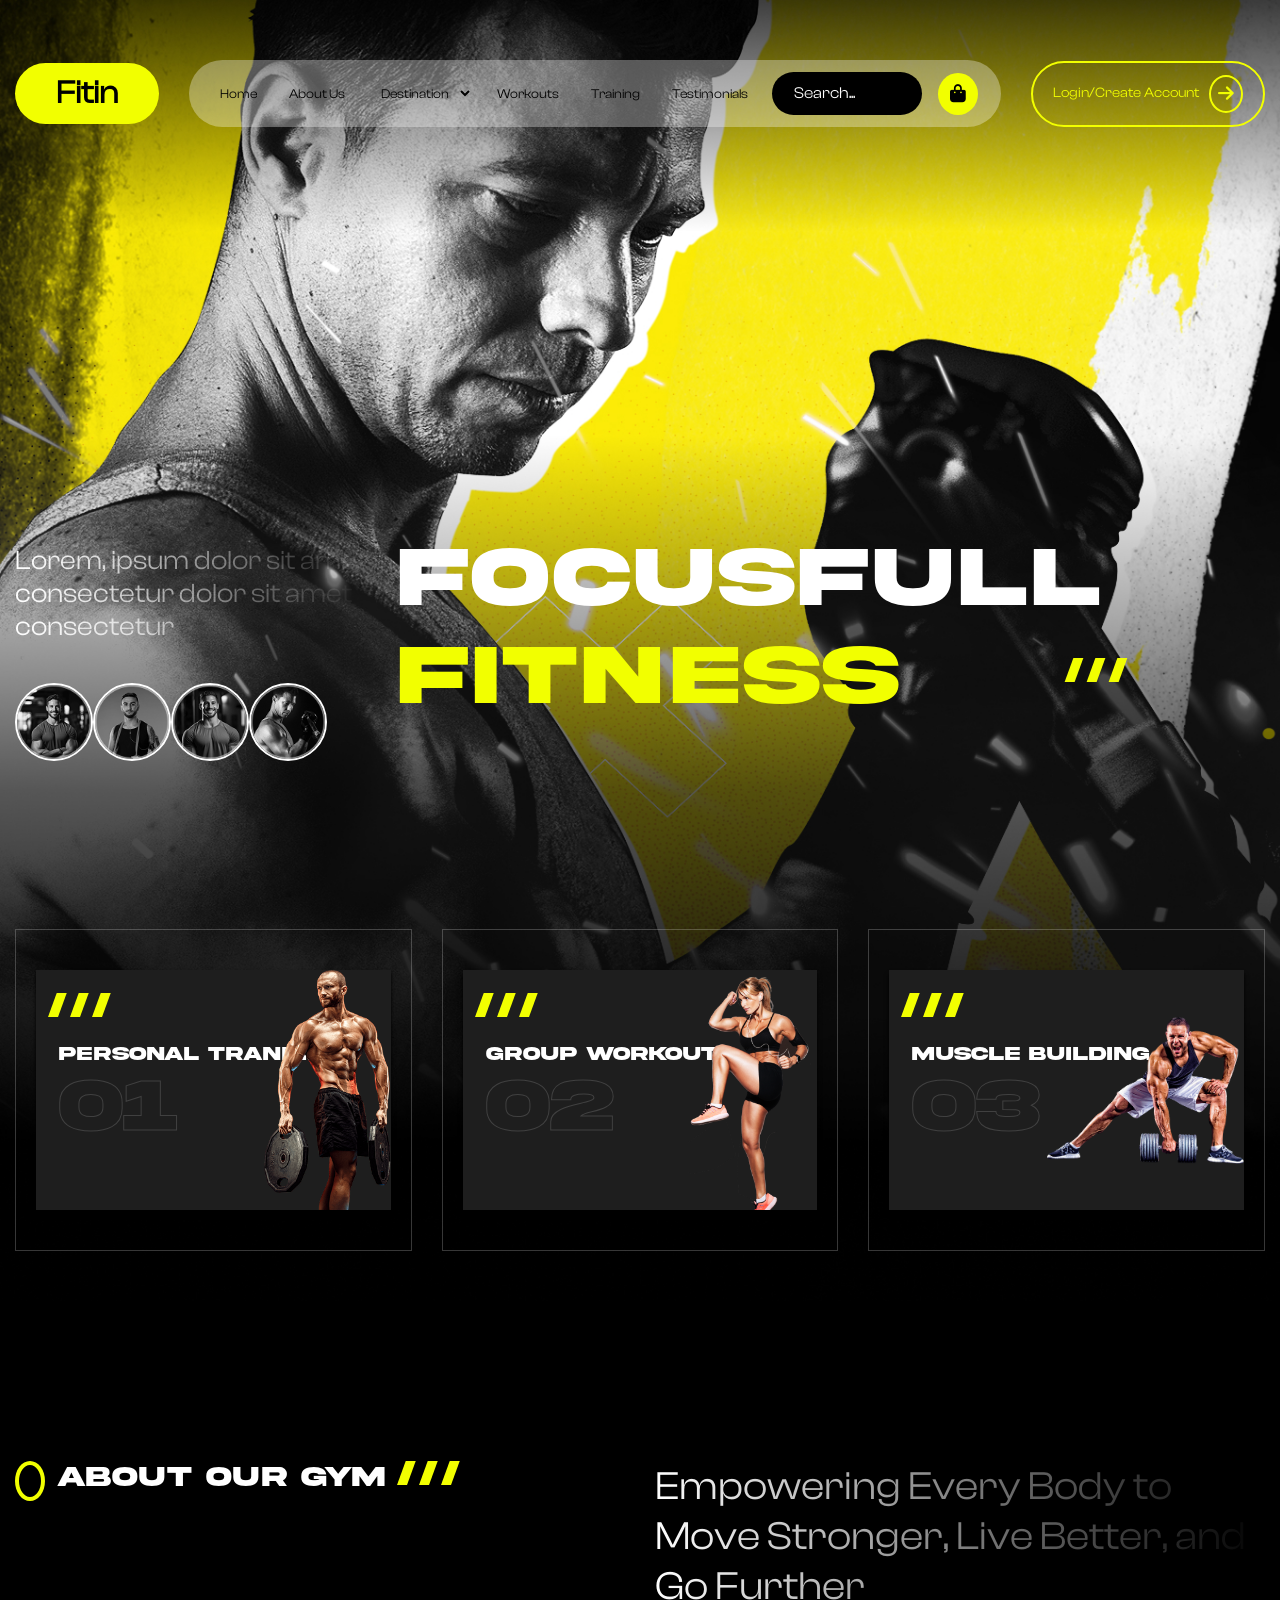
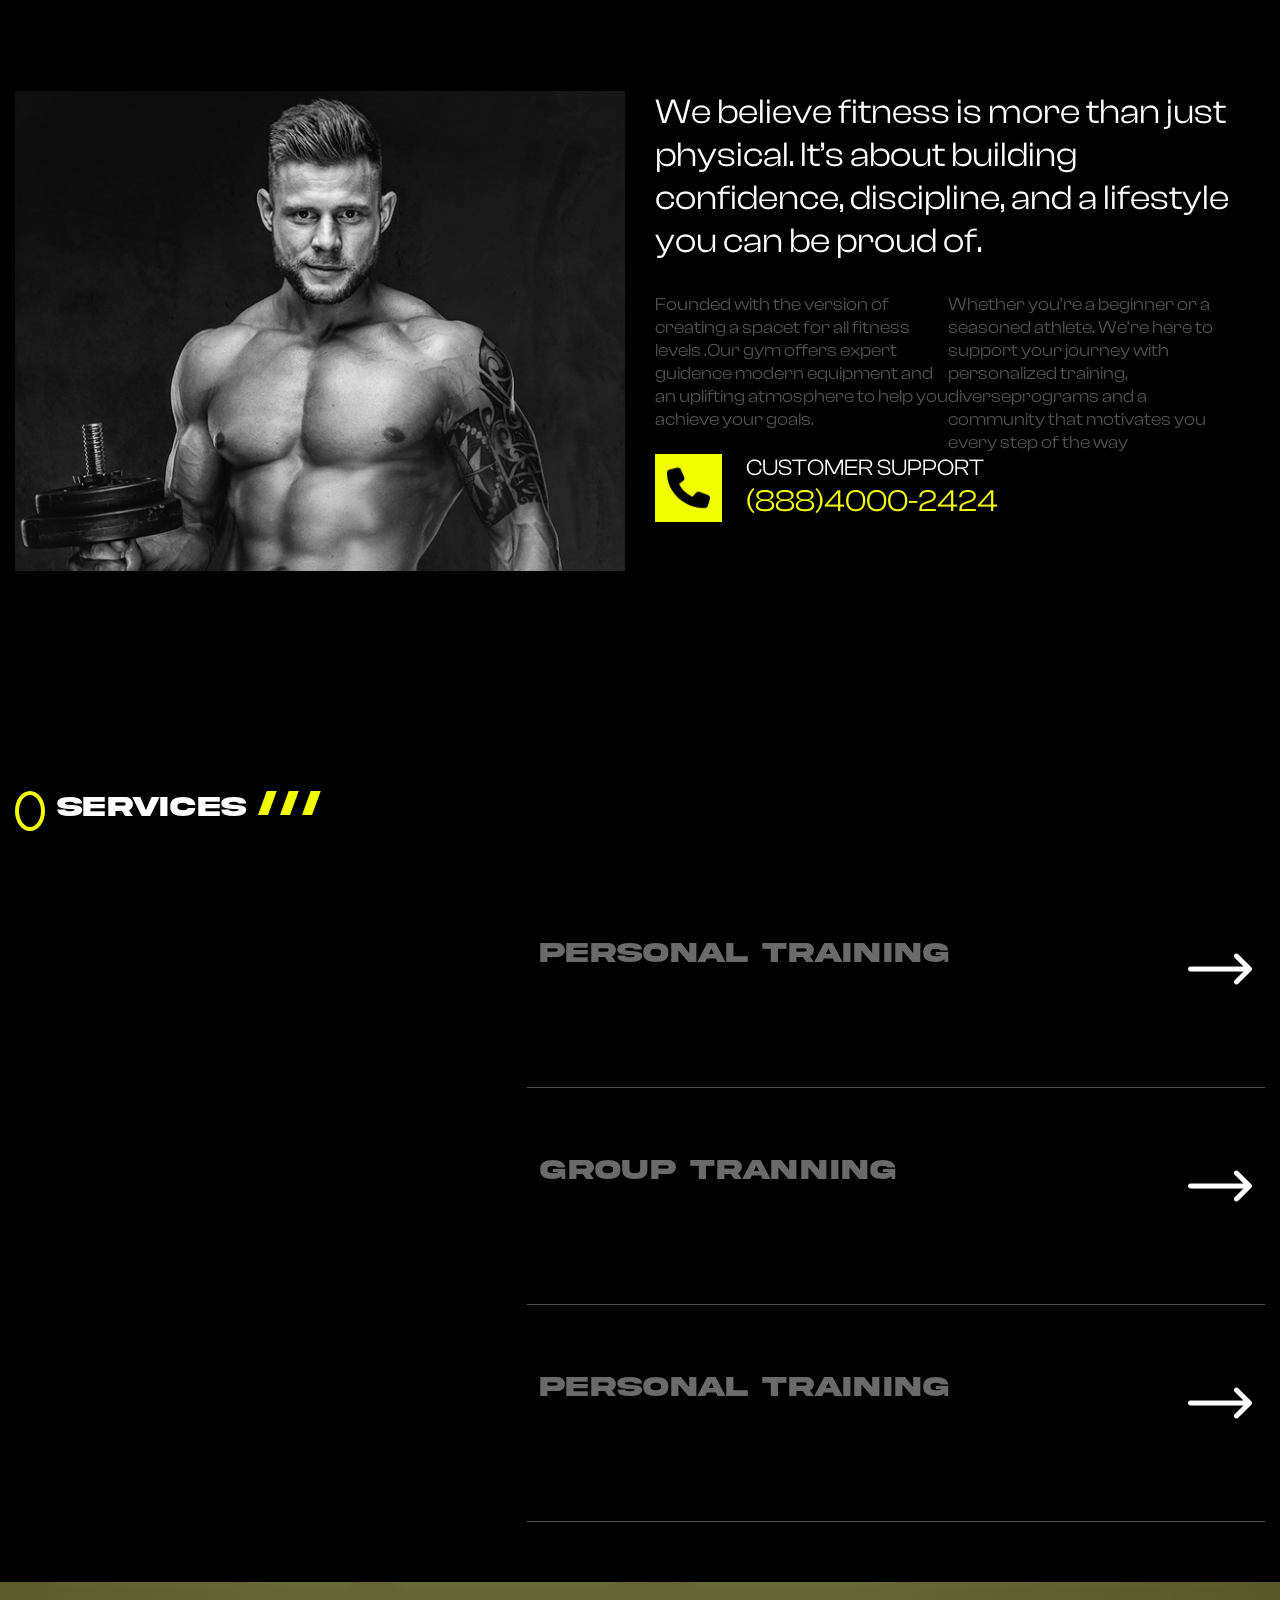
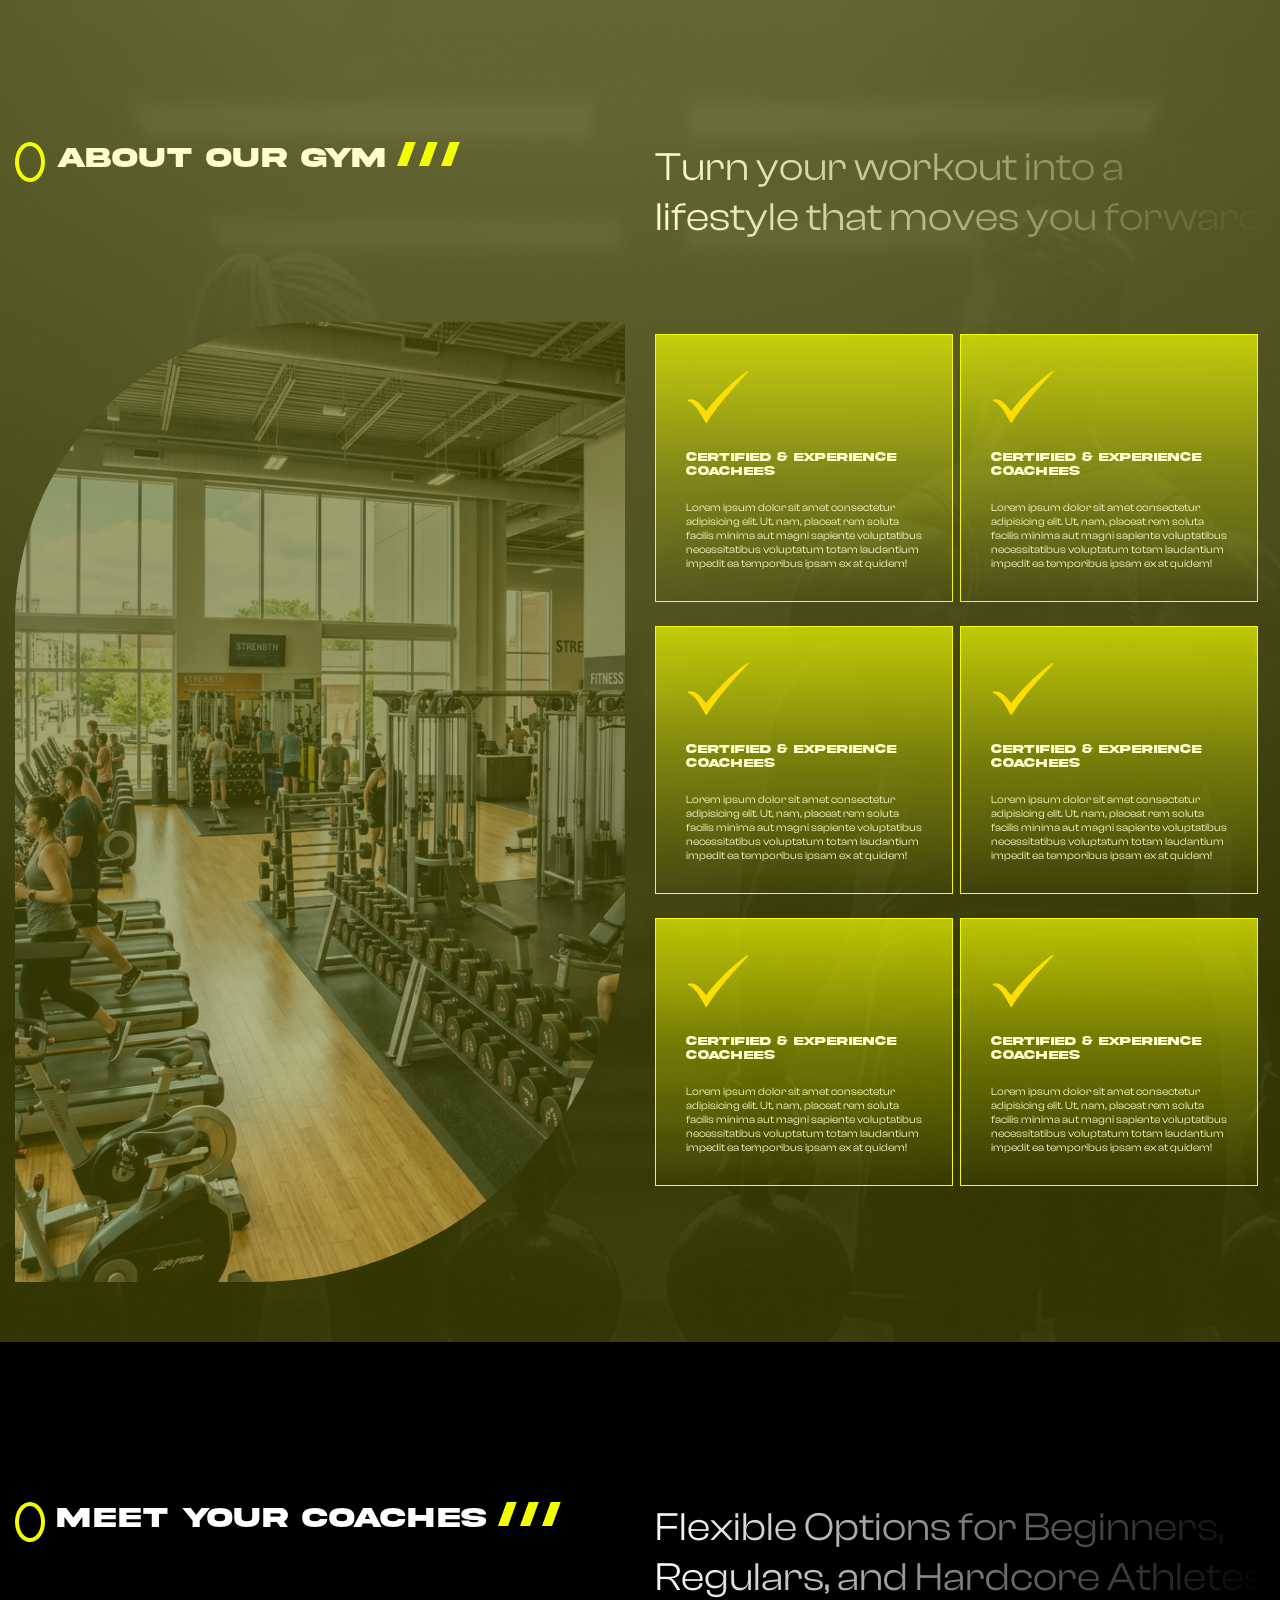
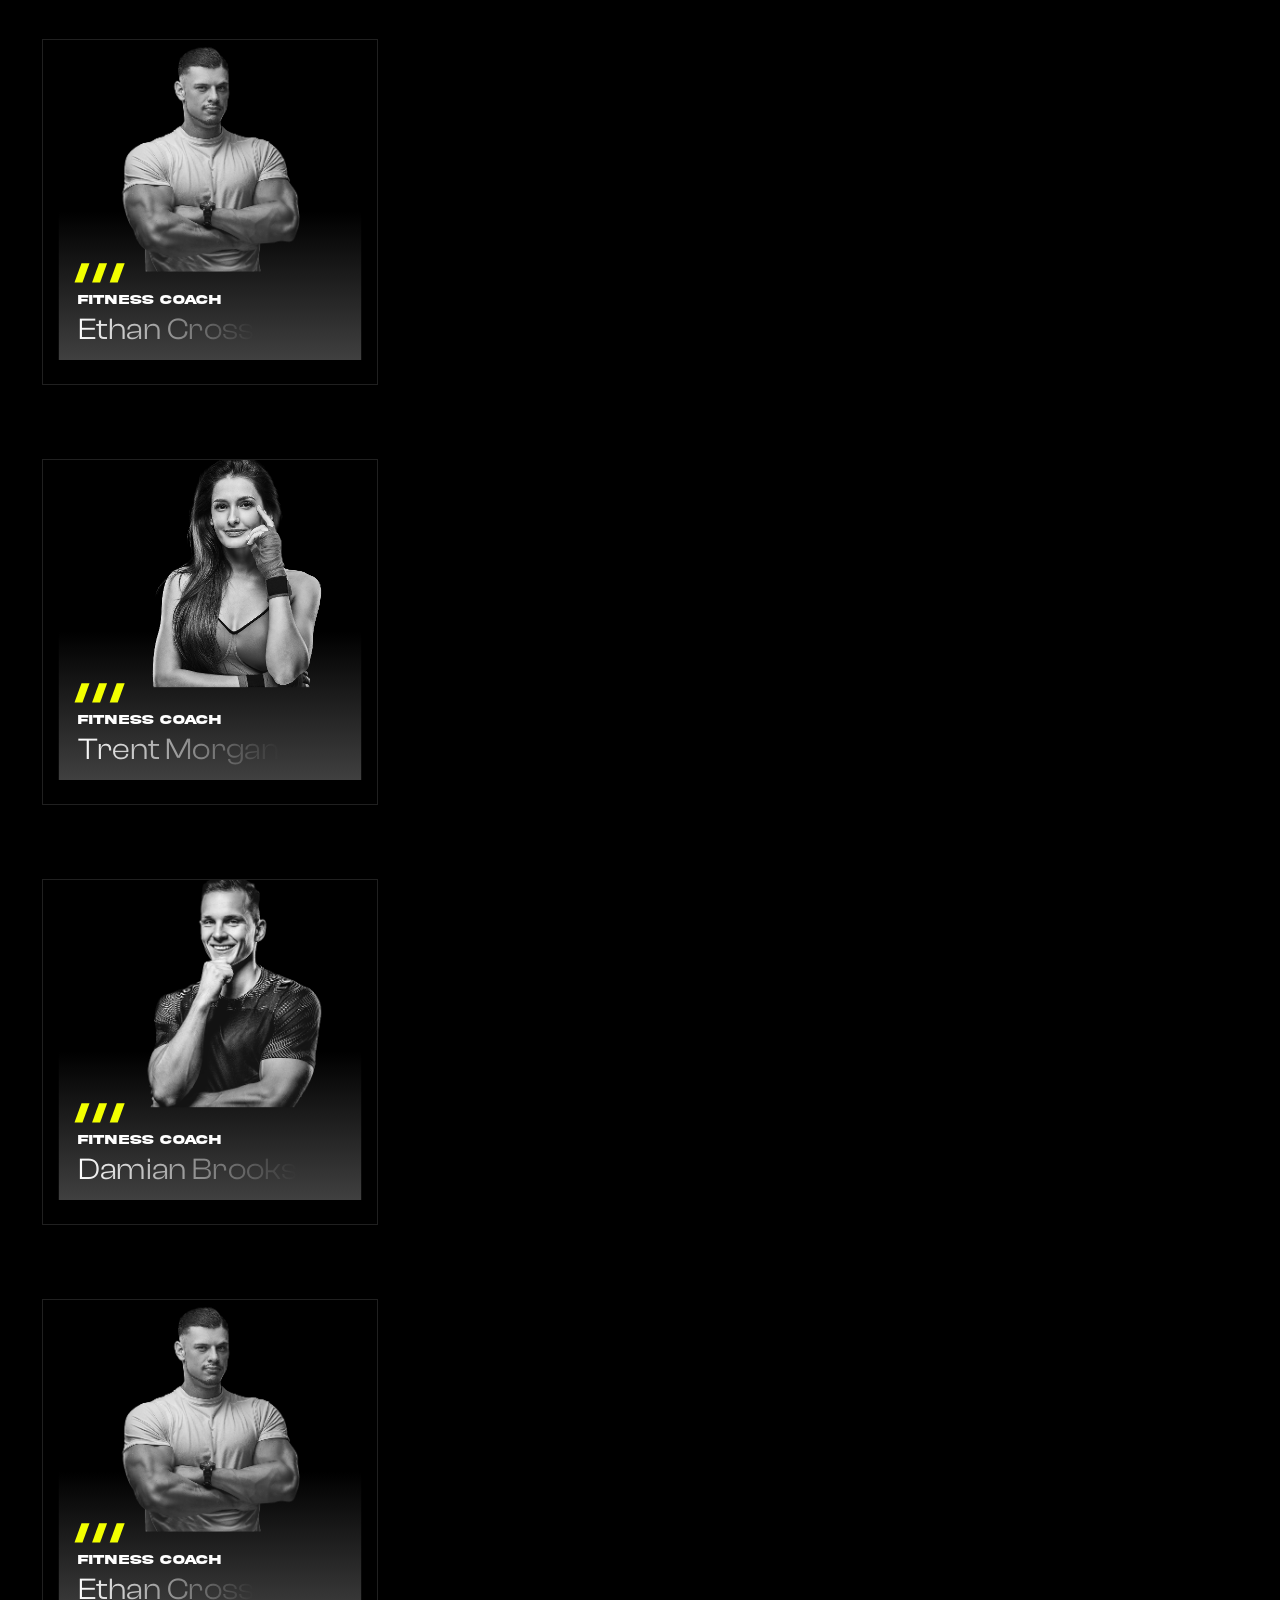
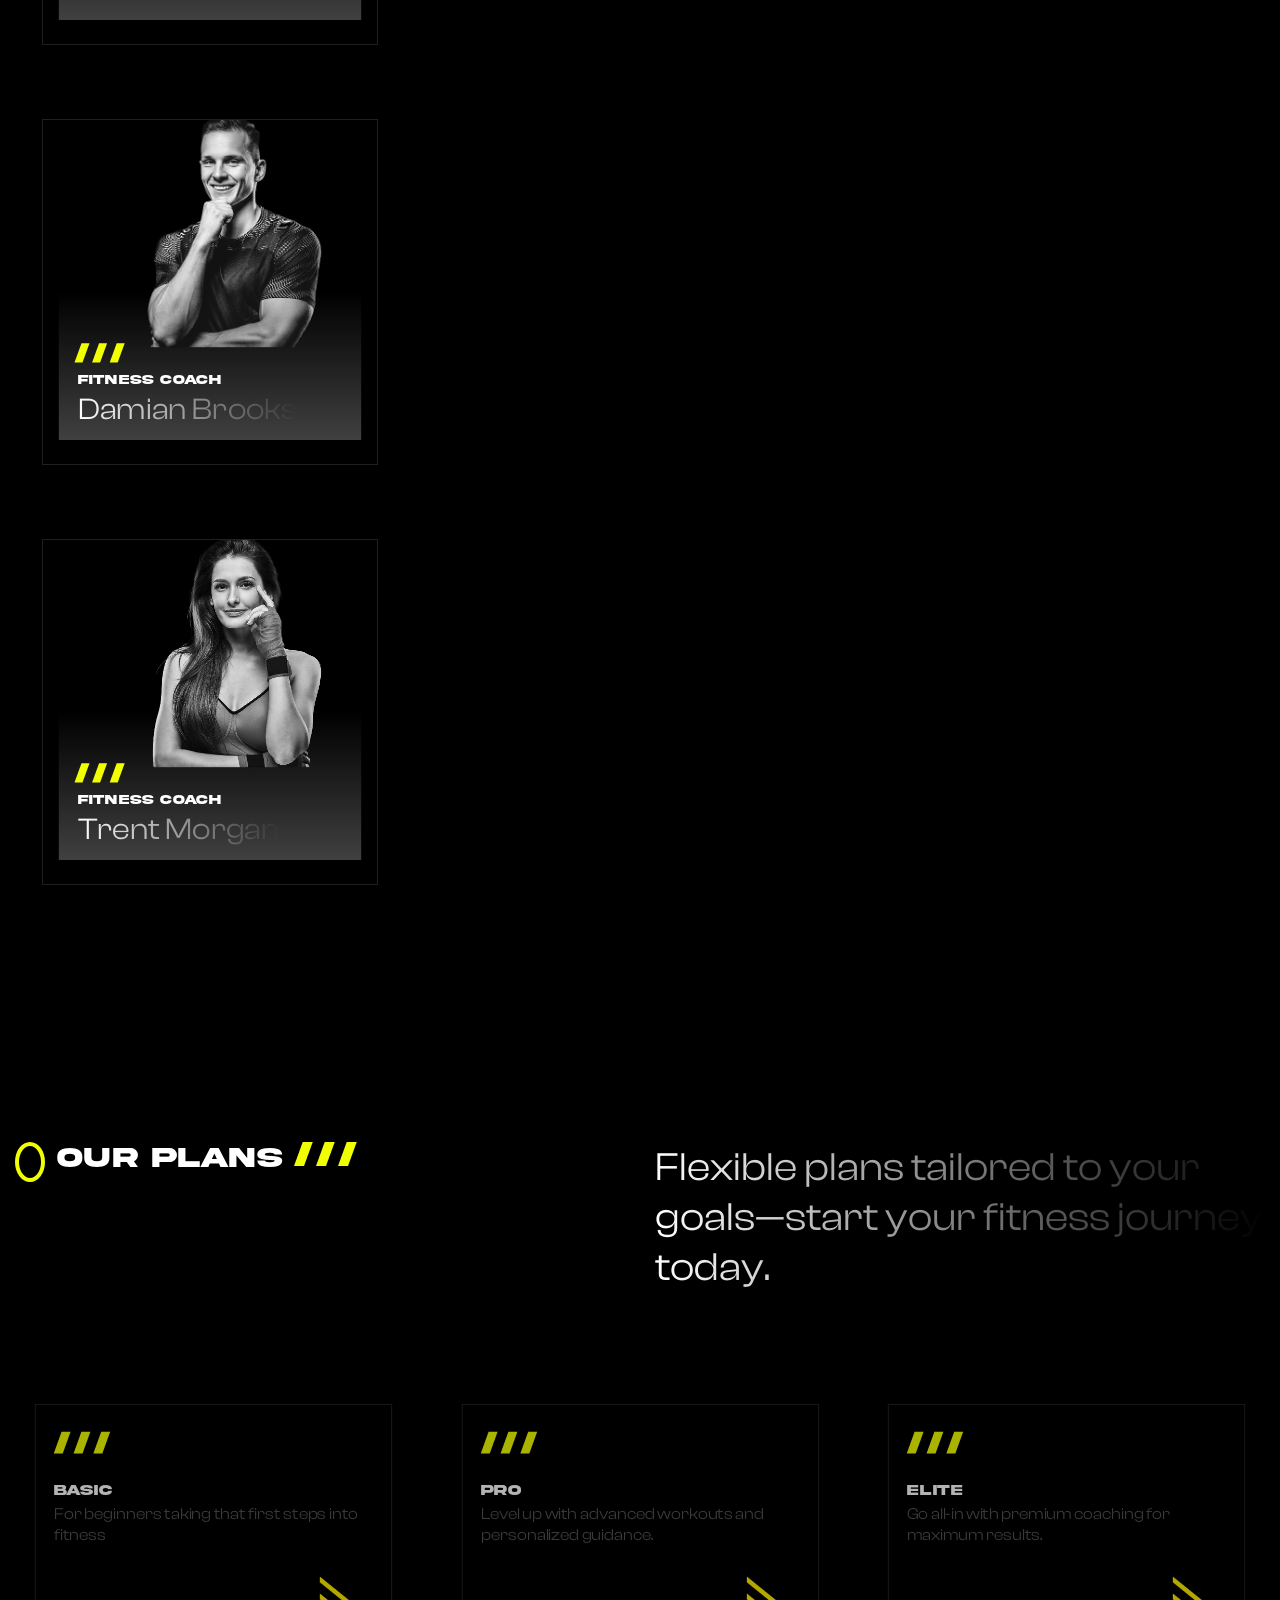
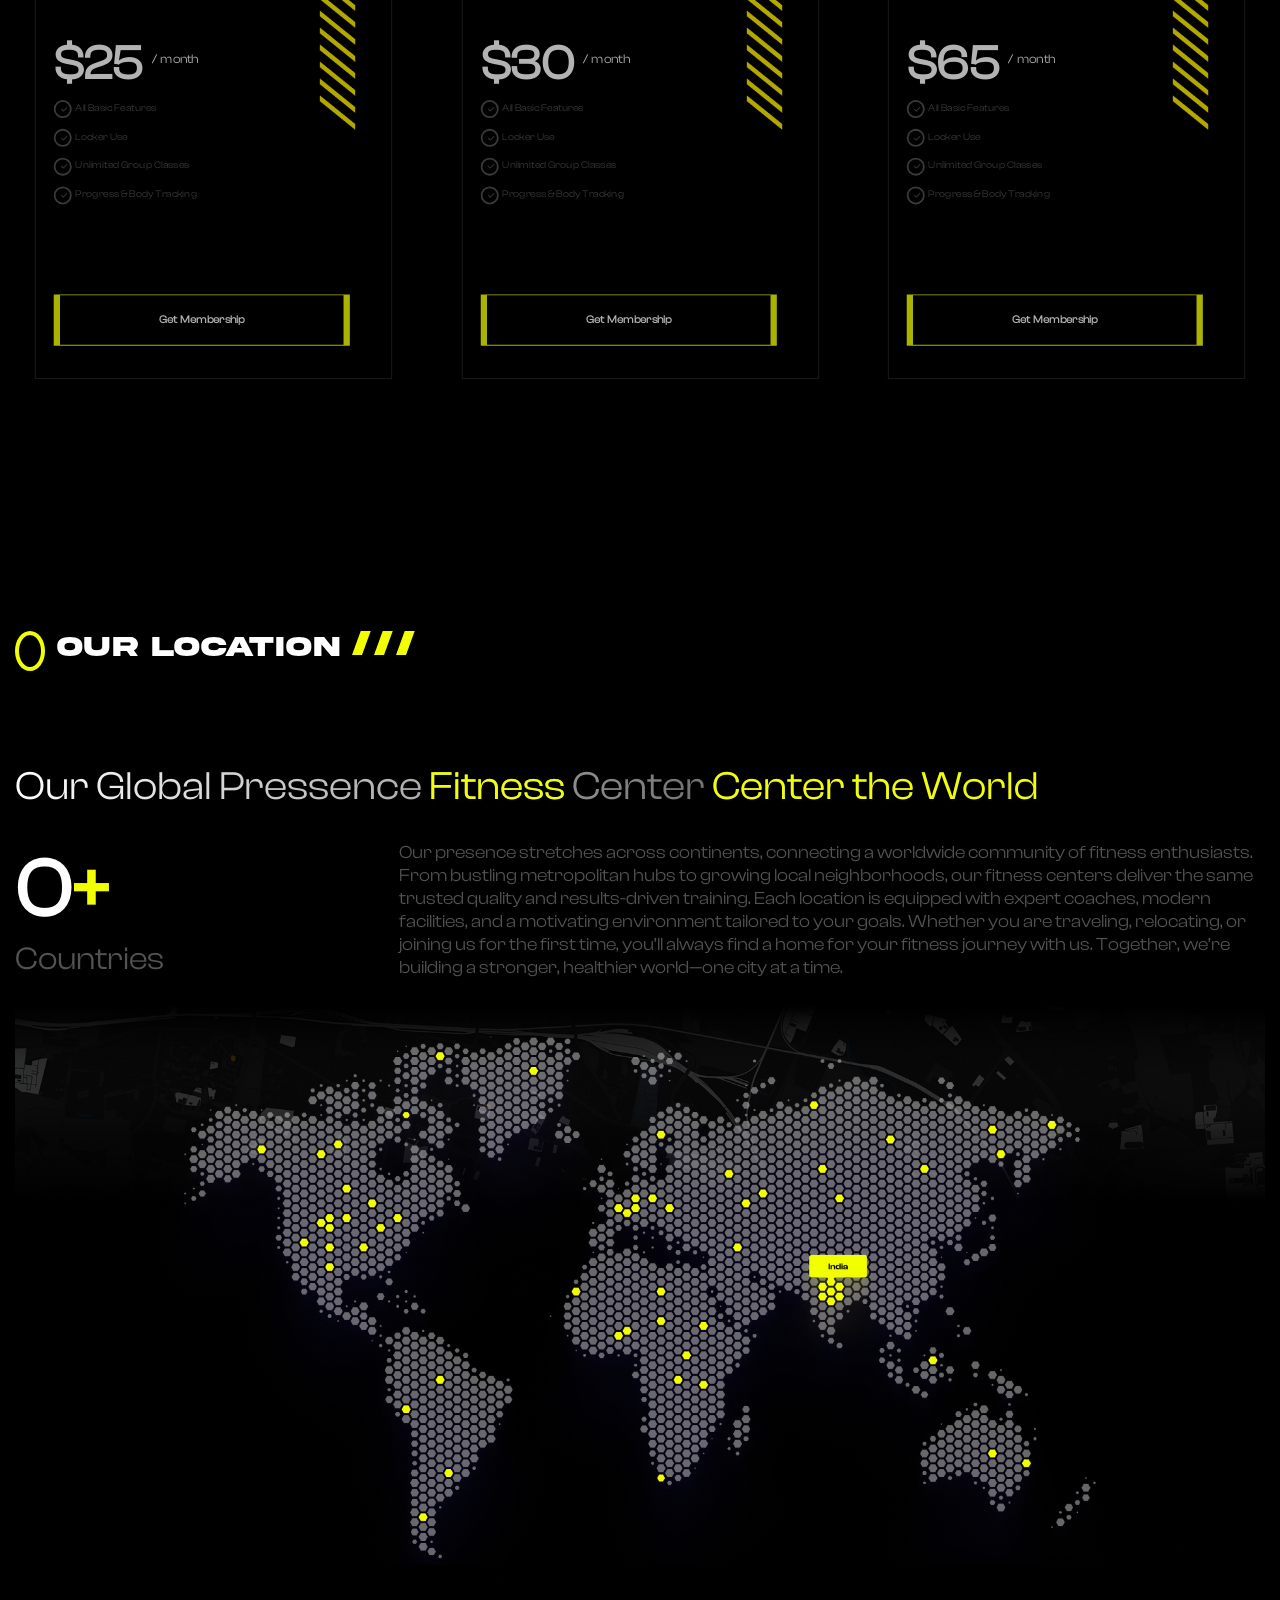
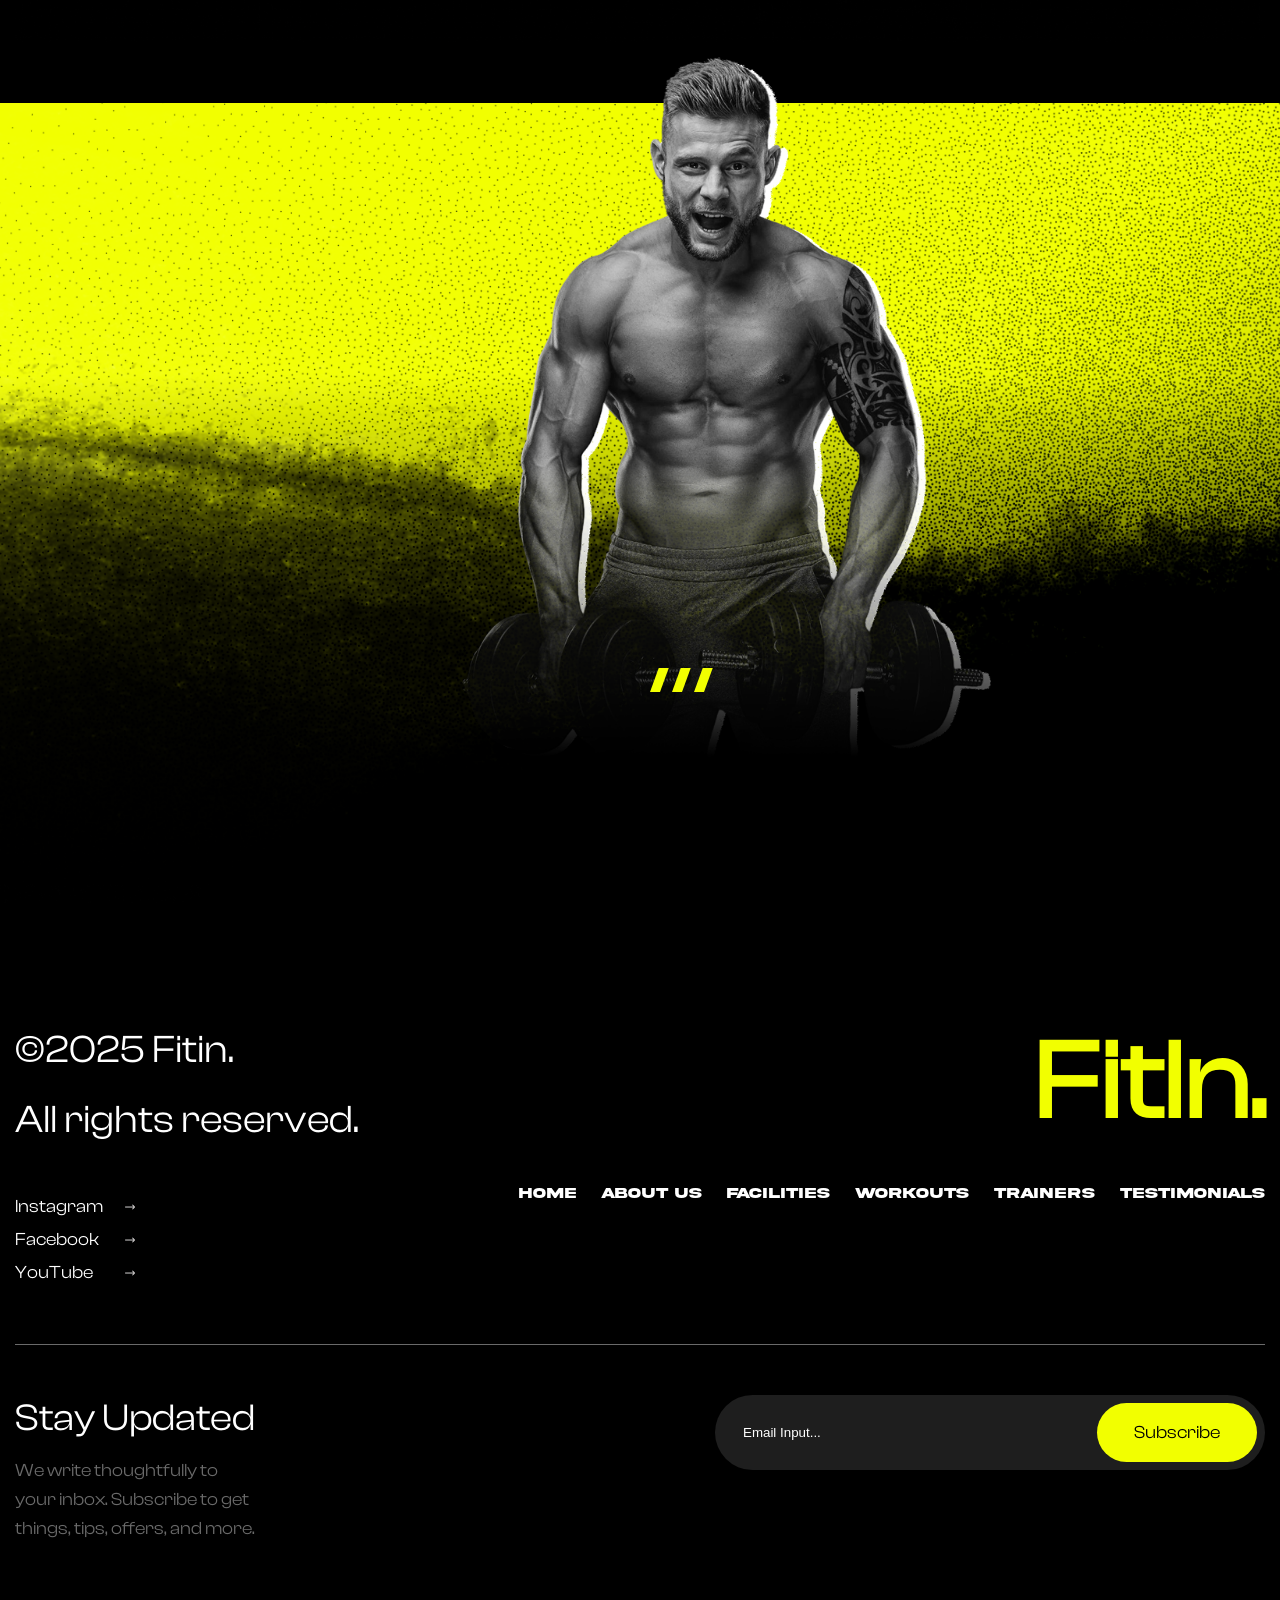
==== commit cb23c6c1: "Update fmt.Println message from 'Hello' to 'Goodbye'" ====
--- a/index.html
+++ b/index.html
@@ -45,7 +45,7 @@
 
           <div class="nav-controls">
             <div class="cmn-btn">
-              <a href="#">Login/Create Account</a>
+              <a href="modal.html">Login/Create Account</a>
               <i class="fas fa-arrow-right arrow-icon"></i>
             </div>
             <div class="hamburger">
@@ -70,7 +70,7 @@
 
               <div class="mobile-right">
                 <div class="cmn-btn">
-                  <a href="#">Login/Create Account</a>
+                  <a href="modal.html">Login/Create Account</a>
                   <i class="fas fa-arrow-right arrow-icon"></i>
                 </div>
               </div>
--- a/style.css
+++ b/style.css
@@ -15,6 +15,7 @@
 
      
 } 
+
 @font-face {
     font-family:"akira-expanded" ;
     src: url(fonts/akira_expanded/Akira\ Expanded\ Demo.otf) format(opentype);
@@ -74,6 +75,11 @@
     max-width: 60%;
     flex: 0 0 60%;
     padding: 0 15px; 
+}
+.col100{
+    max-width: 100%;
+    flex: 0 0 100%; 
+    padding: 0 15px;
 }
 .cmn-gap{
     padding-top: 95px;
@@ -259,7 +265,7 @@
 }
 .nav-links a {
     font-family: var(--clashDisplay-r); 
-    font-size: 12px; 
+    font-size: 13px; 
     font-weight: 400;
     color: var(--main-color1);
     padding: 7px 8px;
@@ -276,7 +282,7 @@
 } 
 select {
     font-family: var(--clashDisplay-r); 
-    font-size: 12px; 
+    font-size: 13px; 
     font-weight: 400;
     color: var(--main-color1);
     padding: 7px 8px;
@@ -369,7 +375,7 @@
 }
 .cmn-btn i {
     border-radius: 50%;
-    padding: 10px 7px; 
+    padding: 8px 7px; 
     border: 2px solid var(--main-color2); 
     color: var(--main-color2); 
     transition: all 0.3s ease;
@@ -1155,6 +1161,7 @@
     width:100%;
     background:#000;
     padding:80px 0;
+    margin: 32px 0;
 }
 
 .footer-top{
@@ -2093,7 +2100,91 @@
     line-height:1.7;
 }
 
-
+/* modal */ 
+.modal-section{
+    background-image: linear-gradient(to top,#000000, #F2FF00 , #000000);
+    width: 100%; 
+    height: 759px;
+    padding: 10px;
+ position: relative;
+ width: 100%; 
+ top: 120px;
+} 
+
+.modal-text{
+    font-family: var(--clashDisplay-r);
+    font-size: 18px; 
+    font-weight: 400;
+    line-height: 1.5;
+    color: rgba(255, 255, 255, 0.429); 
+
+} 
+.modal-section-bar{
+    padding-left: 60px;
+} 
+.input-box{
+    position: relative;
+    width: 100%;
+    margin: 12px 0;
+}
+
+.input-box input{
+    width: 100%;
+    height: 60px;
+    background: rgb(107, 112, 8);
+    border: 1px solid rgb(138, 142, 26);
+    outline: none;
+    color: #fff;
+    padding-left: 55px;
+    font-size: 16px;
+}
+
+.input-box input::placeholder{
+    color: #fff;
+}
+
+.modal input{
+    font-family: var(--clashDisplay-r); 
+    font-size: 16px; 
+    font-weight: 400;
+    
+}
+.input-icon{
+    position: absolute;
+    left: 18px;
+    top: 50%;
+    transform: translateY(-50%);
+    width: 24px;
+    height: 24px;
+    pointer-events: none;
+} 
+.modal input[type="checkbox"]{
+    width: 18px;
+    height: 18px;
+    accent-color: var(--main-color2);
+    /* accent-color is a CSS property that changes the highlight color of form elements such as:
+
+✅ Checkbox
+✅ Radio button
+✅ Range slider
+✅ Progress bar */
+} 
+.modal label{
+        background: linear-gradient(
+        to right,
+        rgba(255,255,255,1) 0%,
+        rgba(255, 255, 255, 0.231) 100%
+    );
+
+     -webkit-background-clip: text;
+    background-clip: text;
+    color: transparent;  
+    margin-left: 4px;
+} 
+.modal .workout-btn{
+    text-align: center;
+    width: 100%;
+}
 @keyframes borderMove{
     0%{
      border-bottom: 2px solid  var(--main-color2);
@@ -2204,8 +2295,8 @@
     }
 
     .about-us-banner-text{
-        left:360px;
-        bottom:270px;
+        left:460px;
+        bottom:260px;
         font-size:15px;
     }
 
@@ -2292,15 +2383,7 @@
         bottom:260px;
     }
 
-    .about-us-banner-text{
-        left:360px;
-        bottom:225px;
-    }
-
-    .about-bar{
-        left:380px;
-        bottom:150px;
-    }
+  
 
     .about-bar-rectangle{
         margin-right:10px;
@@ -2361,6 +2444,23 @@
         width:520px;
         left:-80px;
     }
+        .modal-section{
+        height:auto;
+        padding:20px;
+    }
+
+    .modal-section-bar{
+        padding-left:30px;
+    }
+
+    .modal-text{
+        font-size:16px;
+    }
+
+    .input-box input{
+        height:55px;
+    }
+    
 }
 
 
@@ -2744,16 +2844,7 @@
         bottom:220px;
     }
 
-    .about-us-banner-text{
-        left:230px;
-        bottom:185px;
-        font-size:14px;
-    }
-
-    .about-bar{
-        left:250px;
-        bottom:120px;
-    }
+
 
     .about-bar-rectangle{
         width:18px;
@@ -2844,6 +2935,18 @@
         width:470px;
         left:-70px;
     }
+     .modal-section{
+        height:auto;
+    }
+     .modal-section-bar{
+        padding-left:0;
+    }
+
+    .modal img{
+        width:100%;
+        margin-top:40px;
+    }
+
     
 }
 
@@ -3163,18 +3266,7 @@
         bottom:180px;
     }
 
-    .about-us-banner-text{
-        left:150px;
-        bottom:145px;
-        font-size:13px;
-        padding:5px 6px;
-    }
-
-    .about-bar{
-        left:170px;
-        bottom:90px;
-    }
-
+  
     .about-bar-rectangle{
         width:16px;
         min-height:36px;
@@ -3280,6 +3372,12 @@
         height:420px;
         left:-55px;
         top:15px;
+    }
+     .input-box input{
+        height:52px;
+    }
+       .modal-section{
+        padding:15px;
     }
 }
 /* ======================== 
@@ -3425,16 +3523,6 @@
         bottom:150px;
     }
 
-    .about-us-banner-text{
-        left:85px;
-        bottom:118px;
-        font-size:12px;
-    }
-
-    .about-bar{
-        left:100px;
-        bottom:70px;
-    }
 
     .about-bar-rectangle{
         width:14px;
@@ -3543,6 +3631,30 @@
         height:360px;
         left:-45px;
     }
+    .modal-section{
+        padding:15px 10px;
+    }
+
+    .input-box{
+        margin:8px 0;
+    }
+
+    .input-box input{
+        height:50px;
+        padding-left:45px;
+        font-size:15px;
+    }
+
+    .input-icon{
+        width:20px;
+        height:20px;
+        left:15px;
+    }
+
+    .modal-text{
+        font-size:15px;
+    }
+
 }
 /*==========================
    480px
@@ -3812,6 +3924,23 @@
 .fitness-journey-box-head{
         font-size: 14px;
     }
+    .modal-section{
+        padding:10px;
+    }
+
+    .modal-text{
+        font-size:14px;
+    }
+
+    .input-box input{
+        height:48px;
+        font-size:14px;
+    }
+
+    .modal label{
+        font-size:14px;
+    }
+
 }
 
 
@@ -4025,18 +4154,30 @@
     } 
     .fitness-journey-box-head{
         font-size: 14px;
-    }
-}
-
-
-/* modal */ 
-.modal-body{
-    position: absolute;
-    top: 0; 
-    left: 50%; 
-    transform: translateX(-50%);
-    width: 555px;
-    min-height: 739px;
-    border: 2px solid whitesmoke; 
-
-}+    } 
+
+    .modal-section{
+        padding:8px;
+    }
+
+    .modal-text{
+        font-size:13px;
+    }
+
+    .input-box input{
+        height:45px;
+        font-size:13px;
+        padding-left:40px;
+    }
+
+    .input-icon{
+        width:18px;
+        height:18px;
+        left:12px;
+    }
+
+    .modal label{
+        font-size:12px;
+    }
+}
+
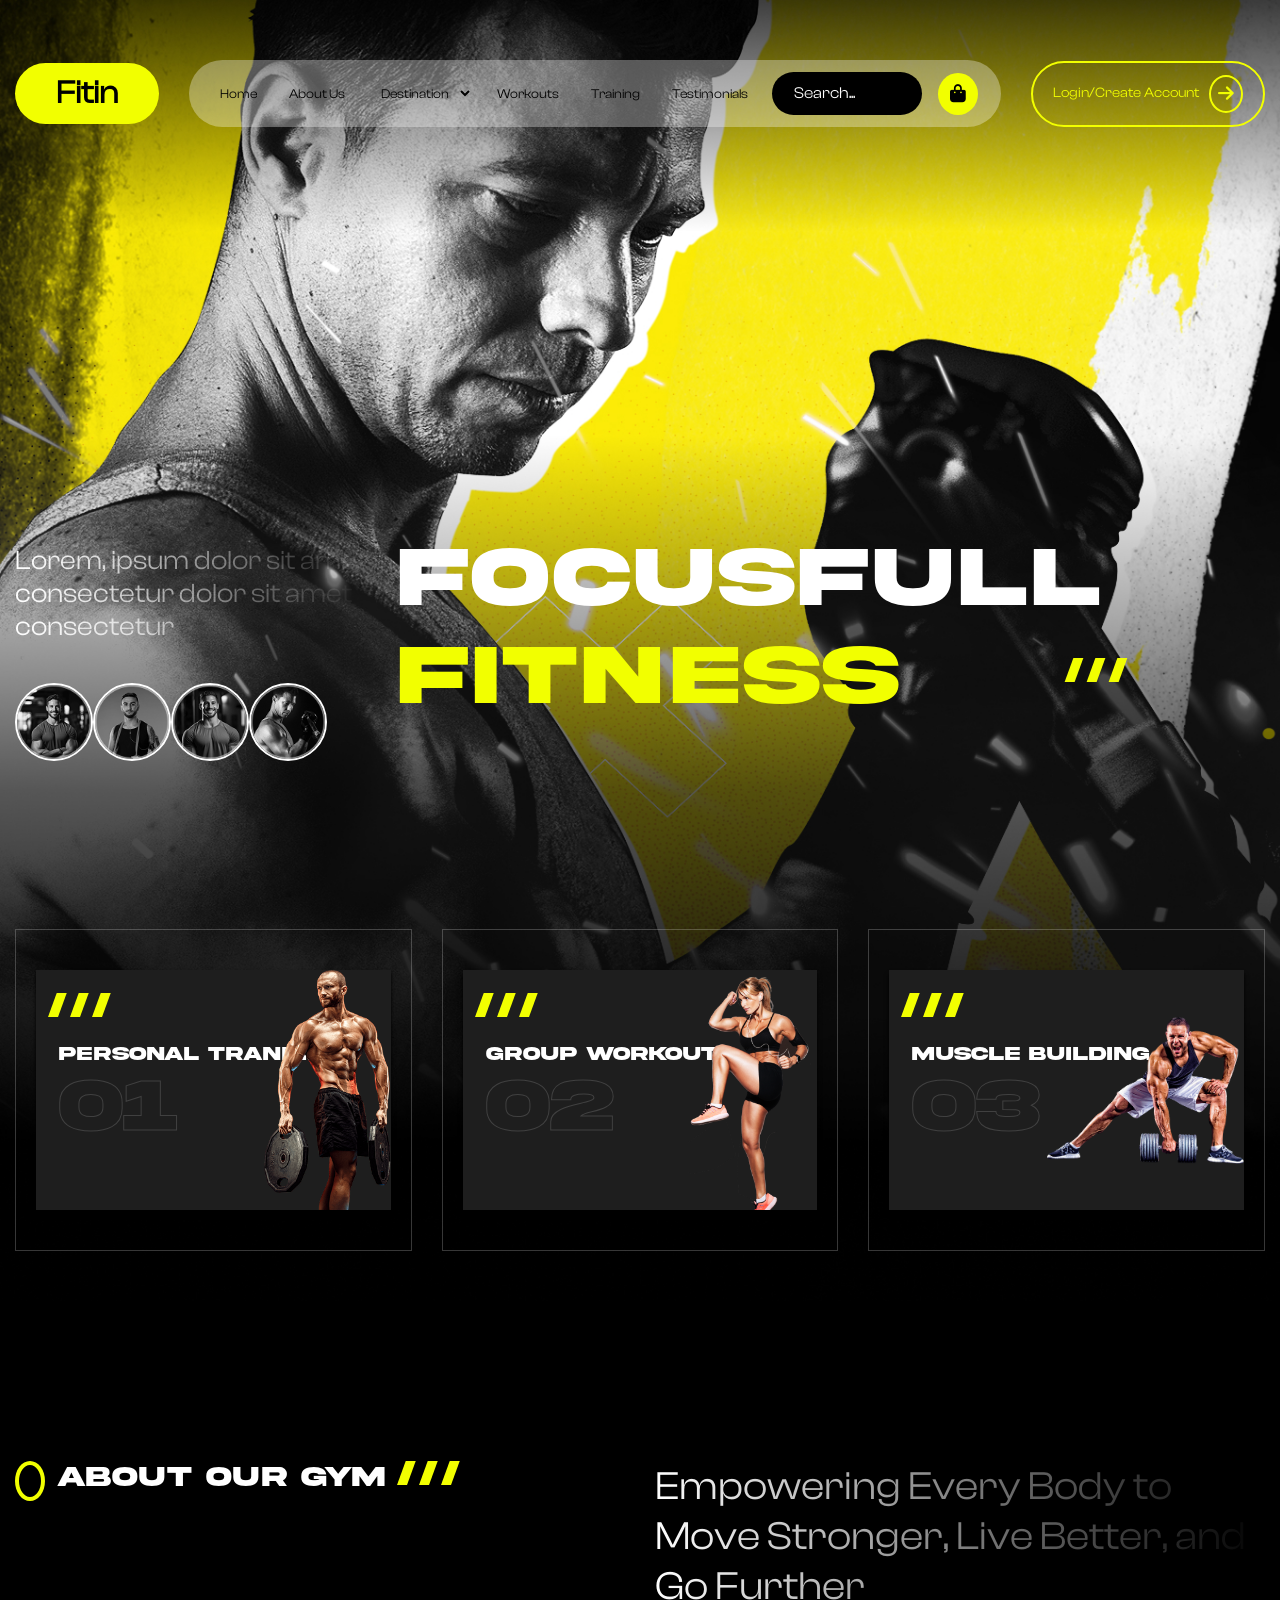
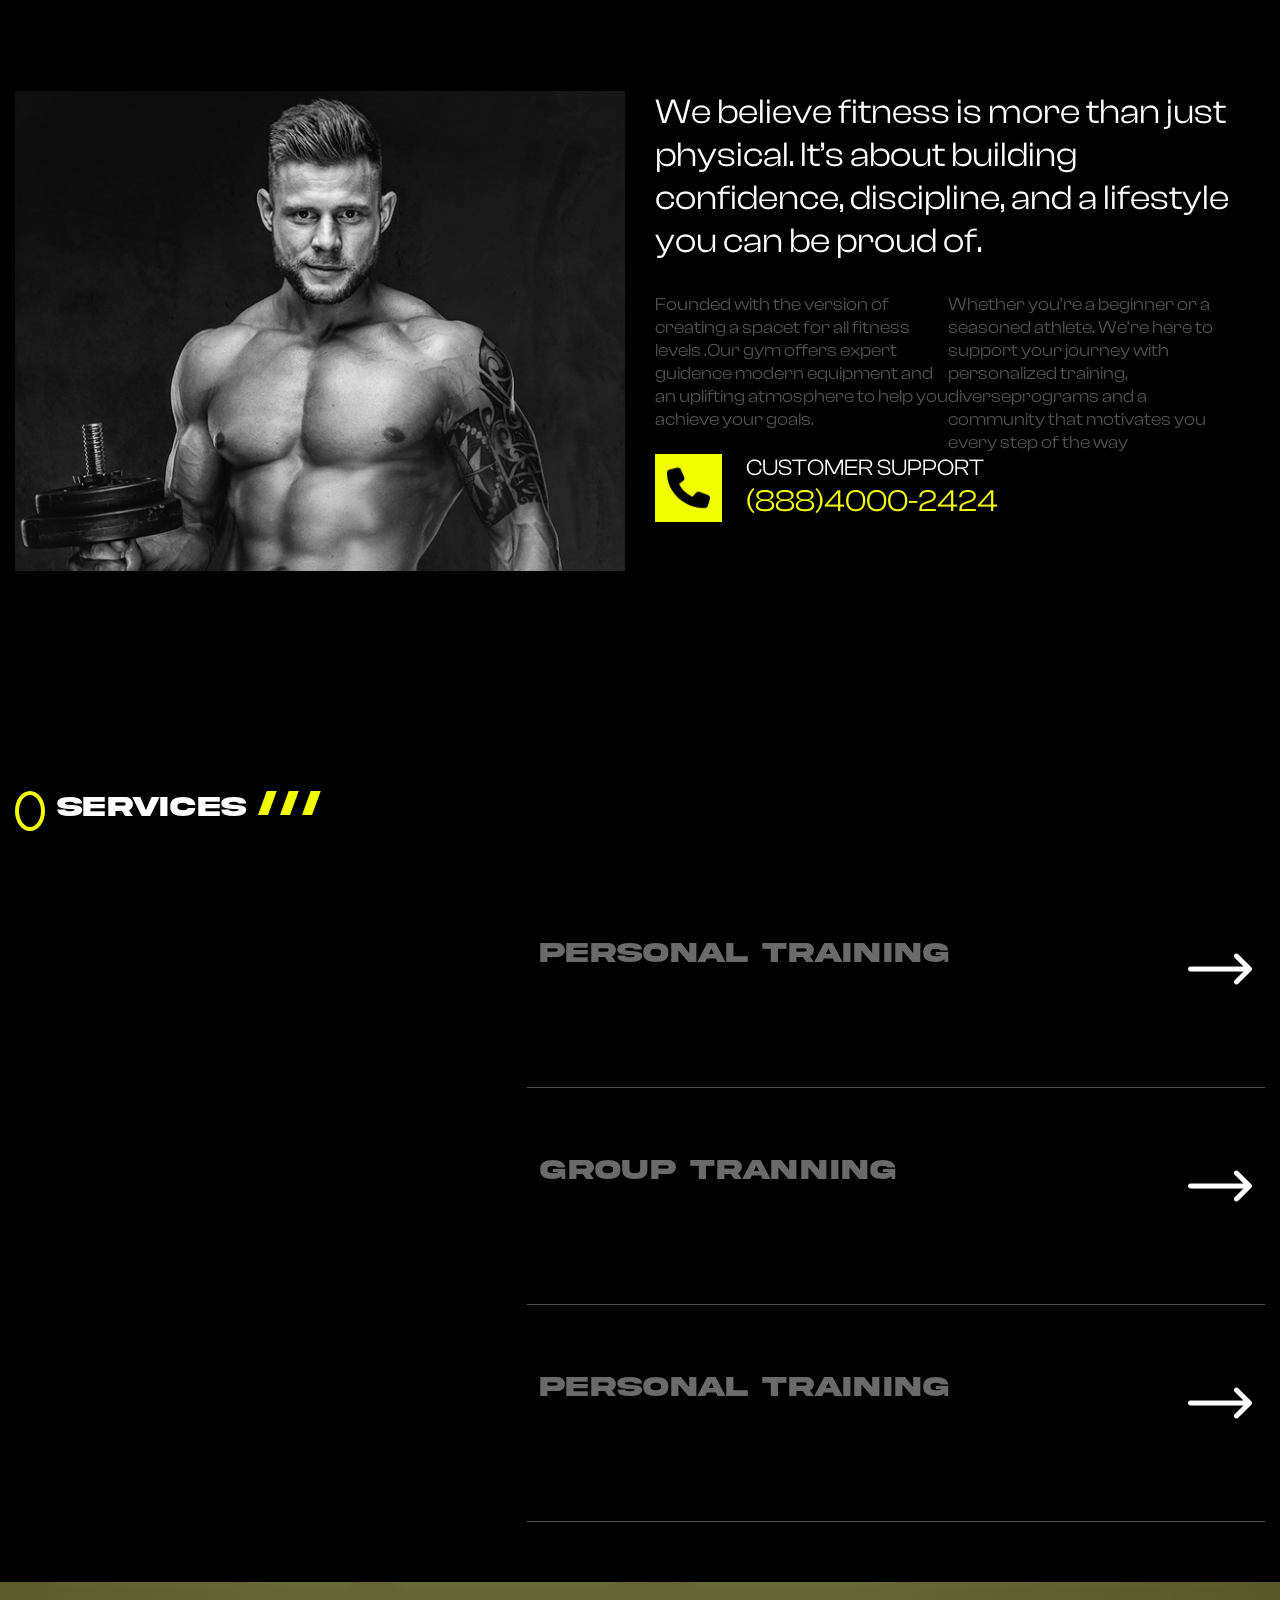
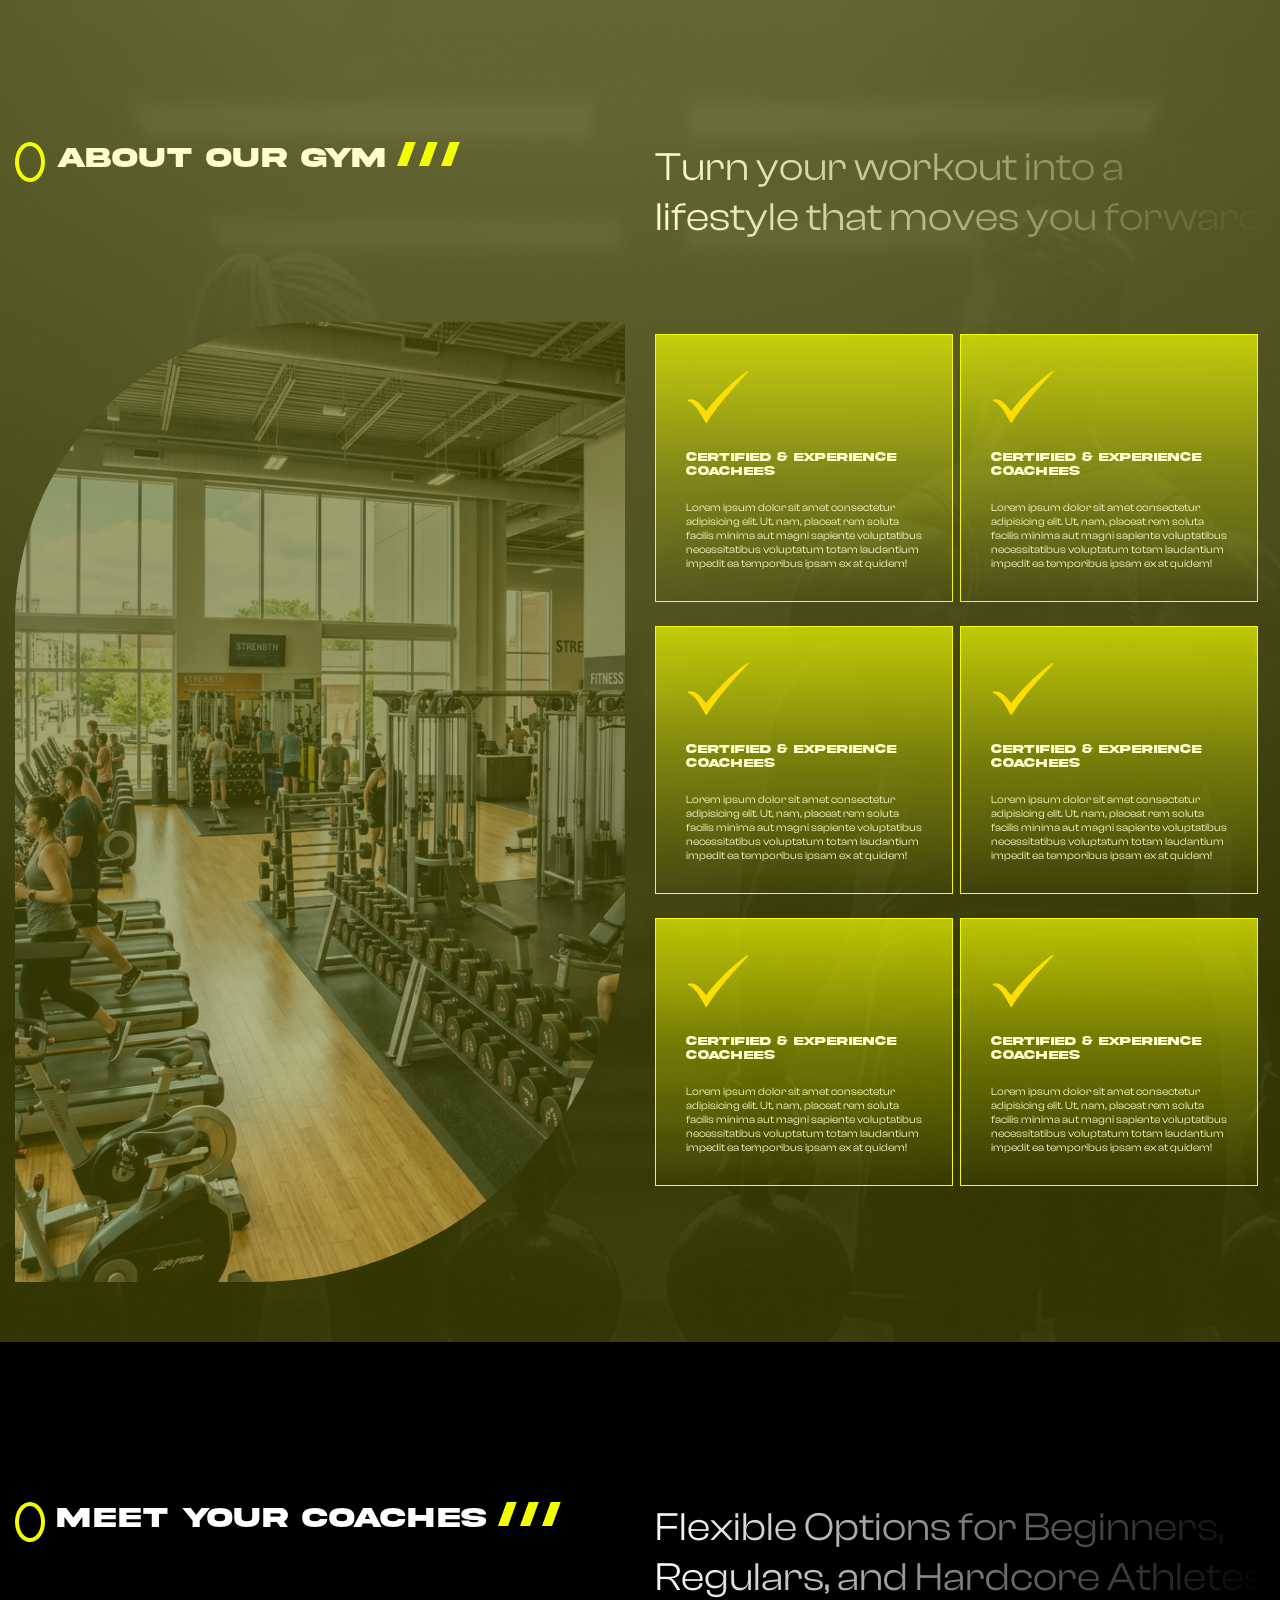
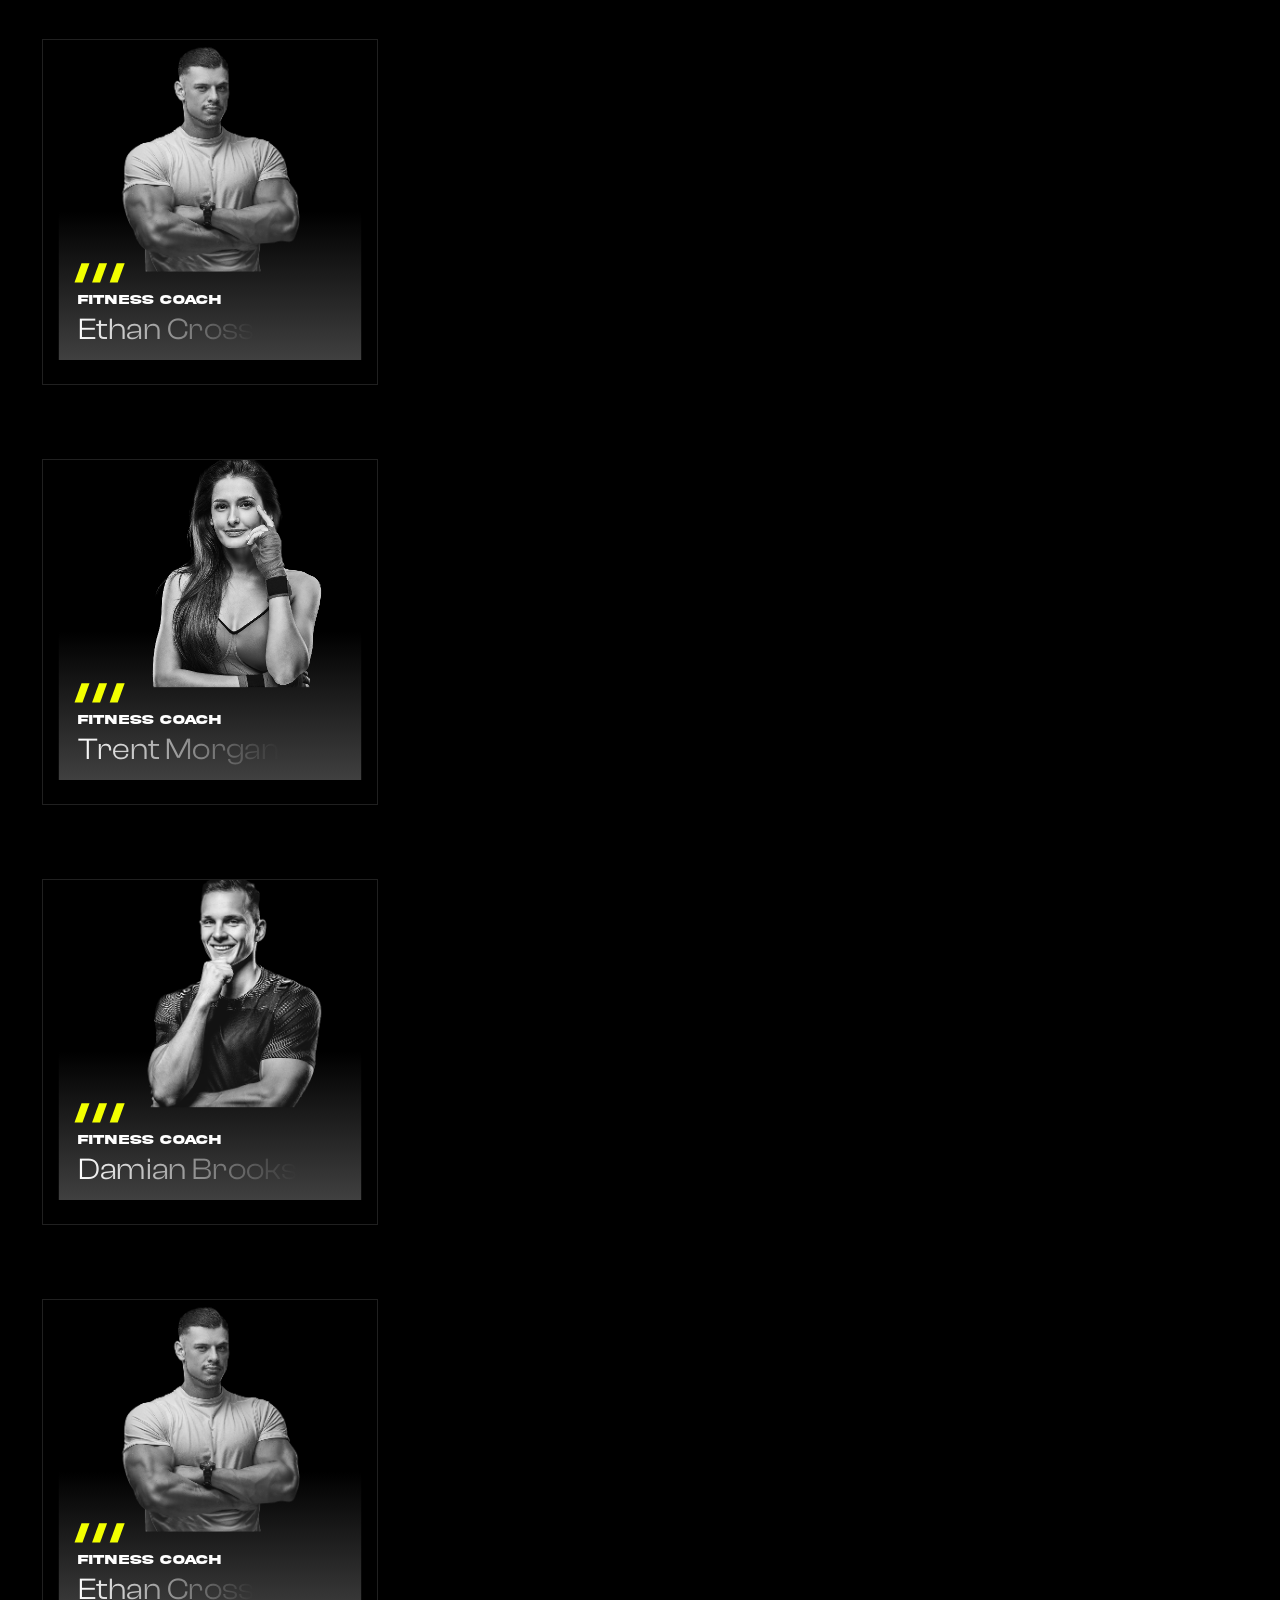
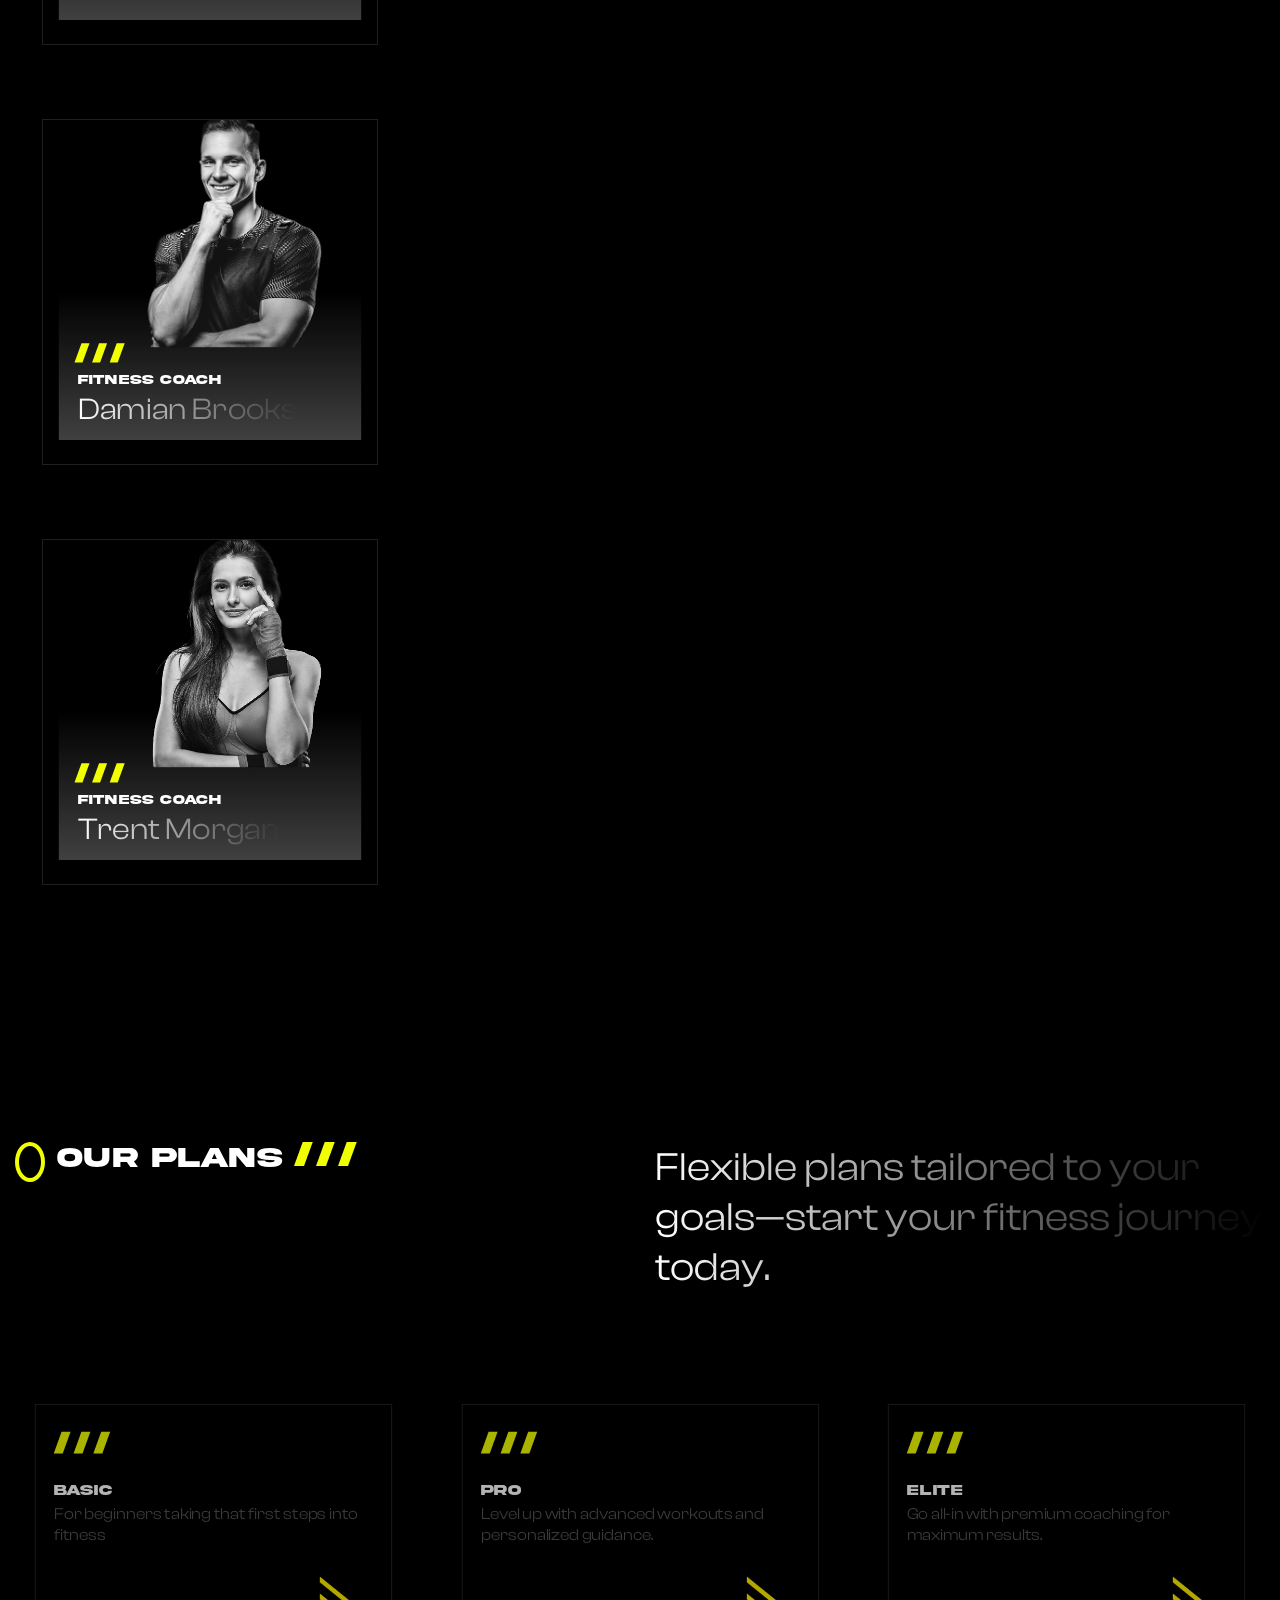
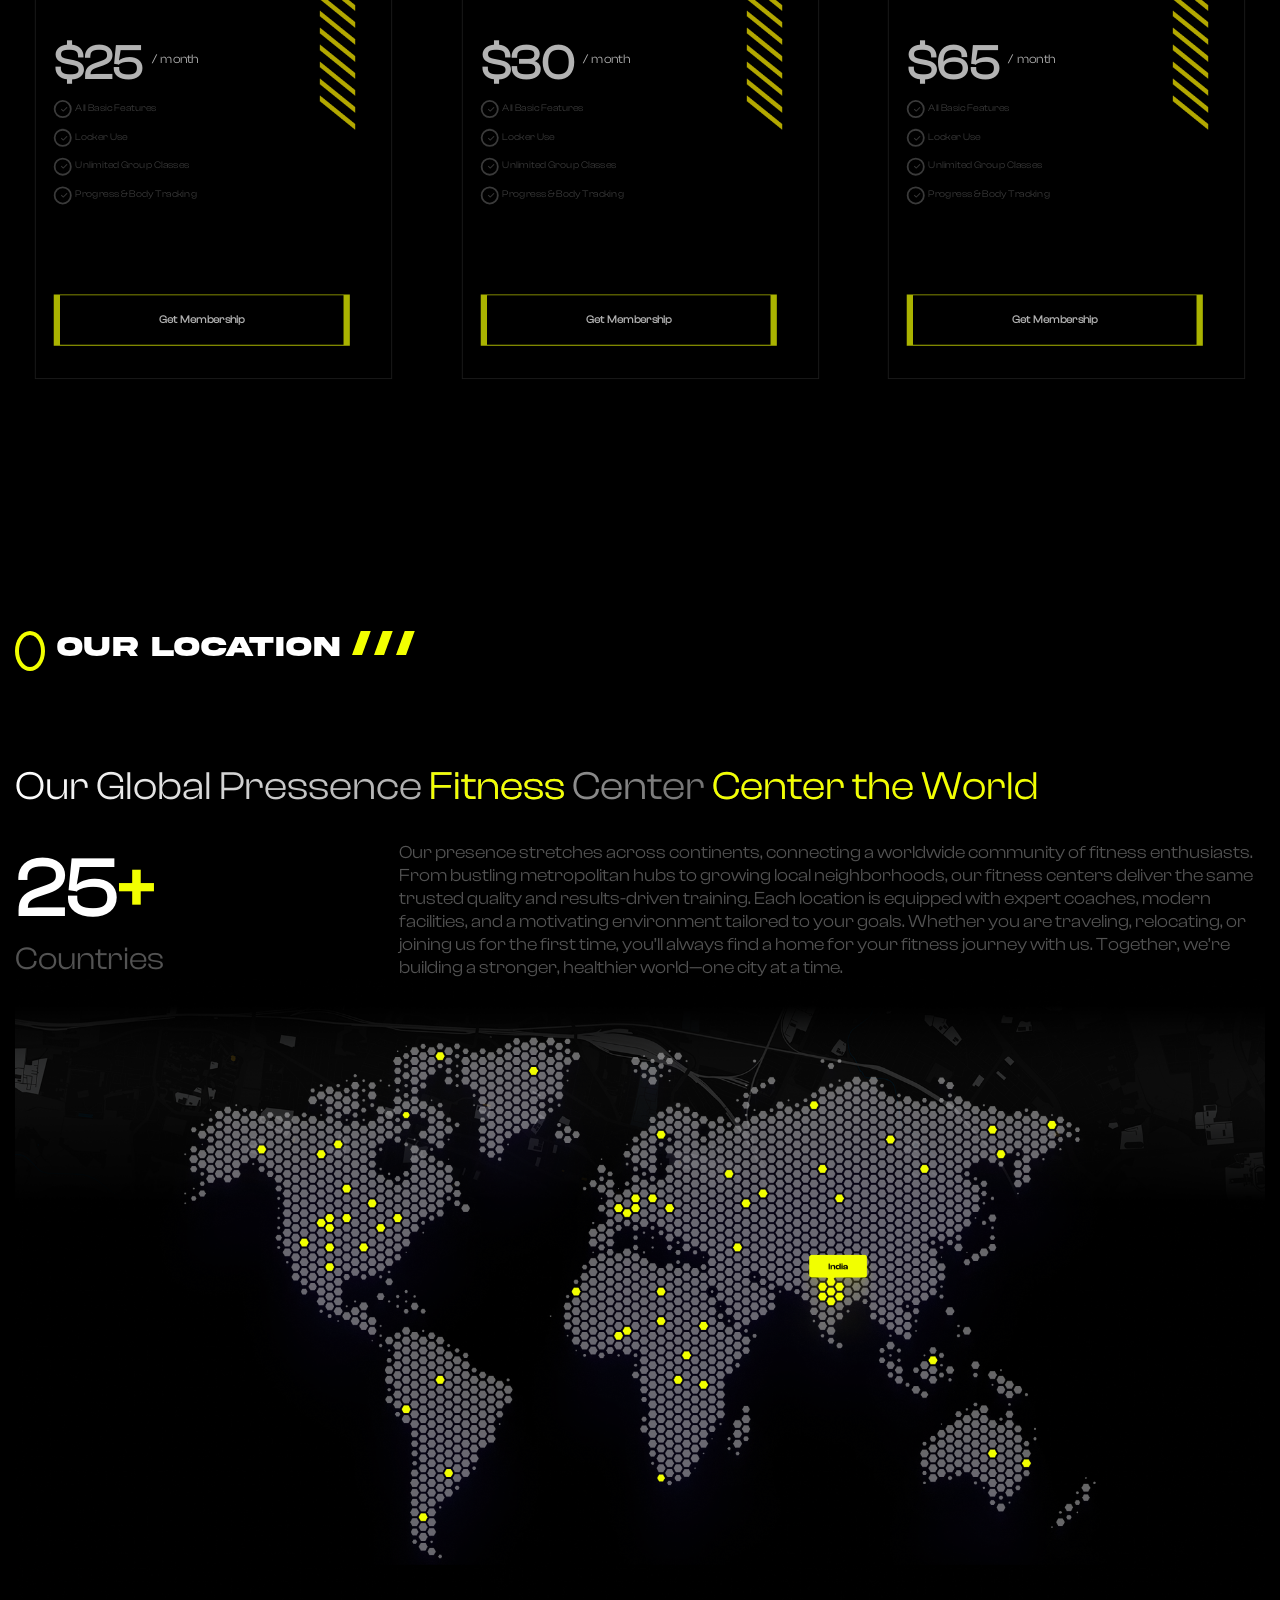
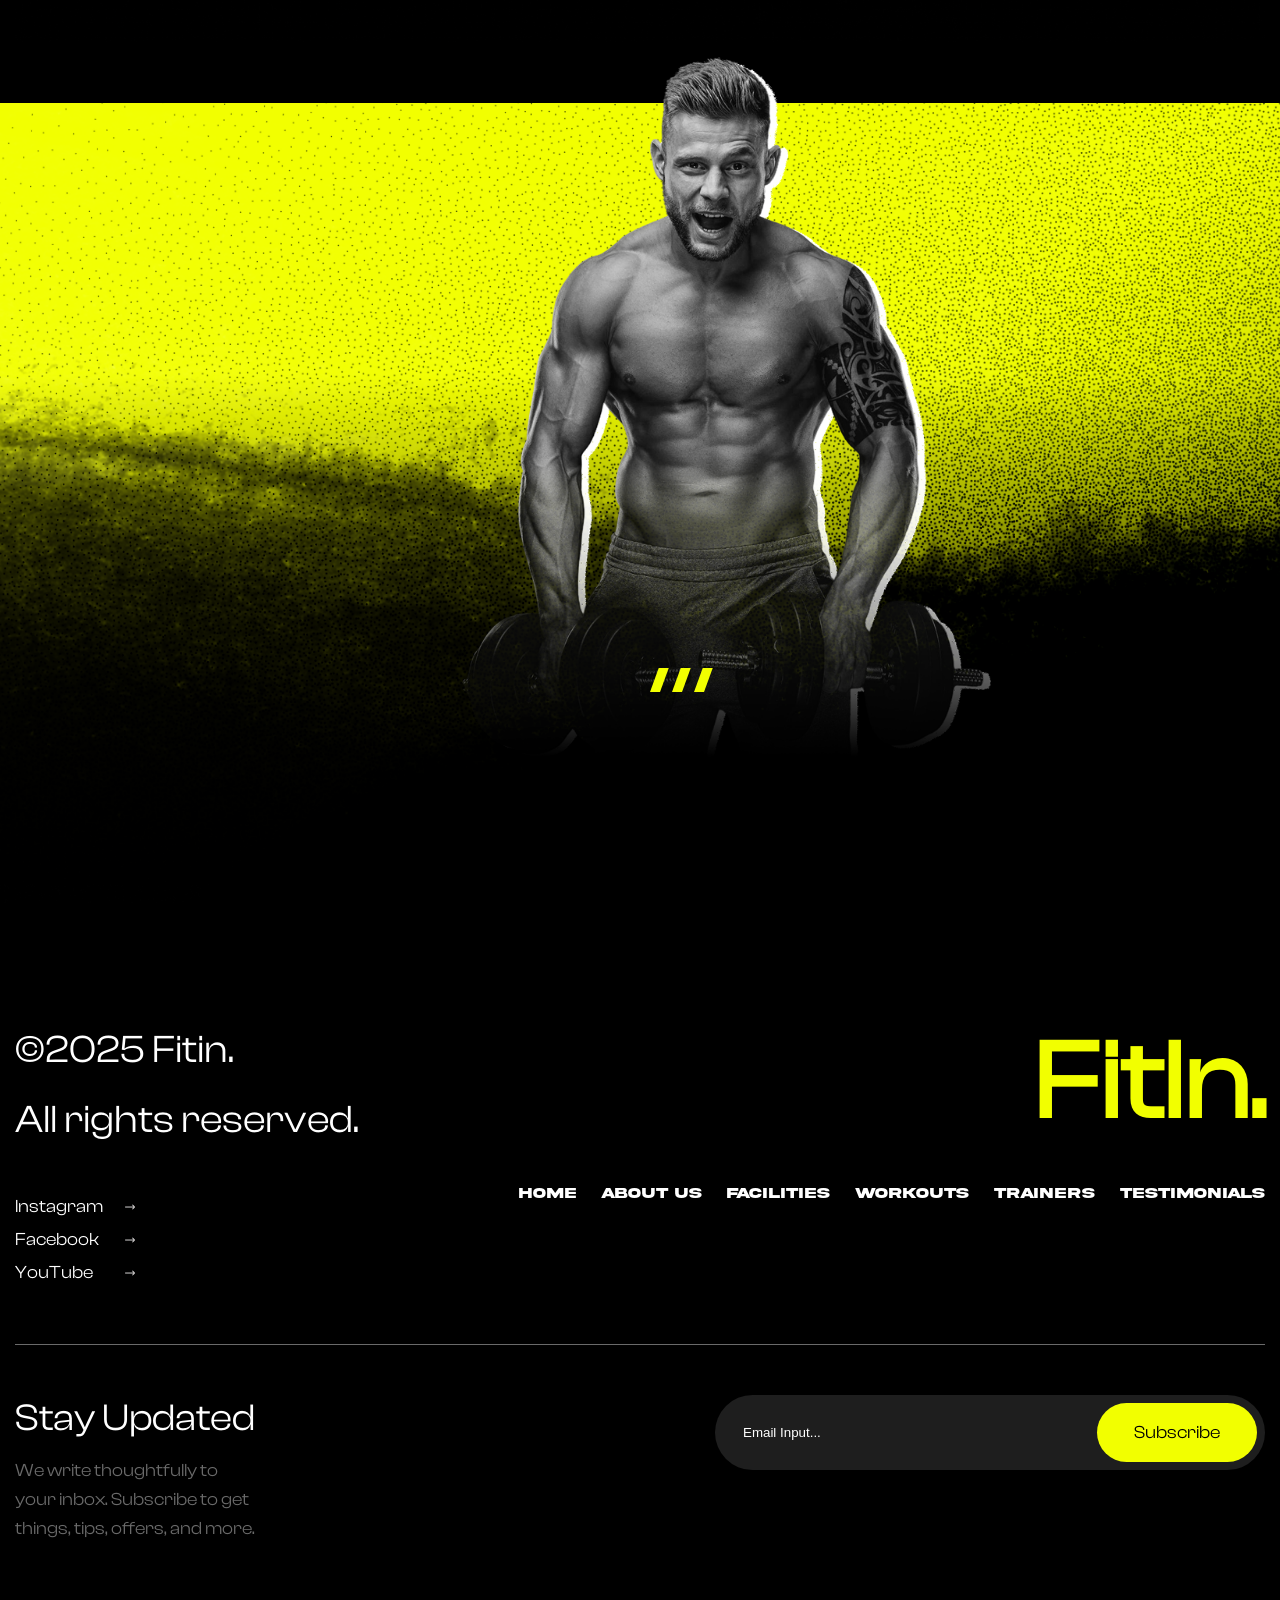
==== commit be916c4a: "Update print statement from 'Hello' to 'Goodbye'" ====
--- a/index.html
+++ b/index.html
@@ -976,11 +976,8 @@
 
           <div class="row">
             <div class="col30">
-              <p
-                class="our-location-head-sub cmn-gap5 counter"
-                data-target="25"
-              >
-                0<span class="color">+</span>
+              <p class="our-location-head-sub cmn-gap5 ">
+                25<span class="color">+</span>
               </p>
               <p class="our-location-text-sub">Countries</p>
             </div>
